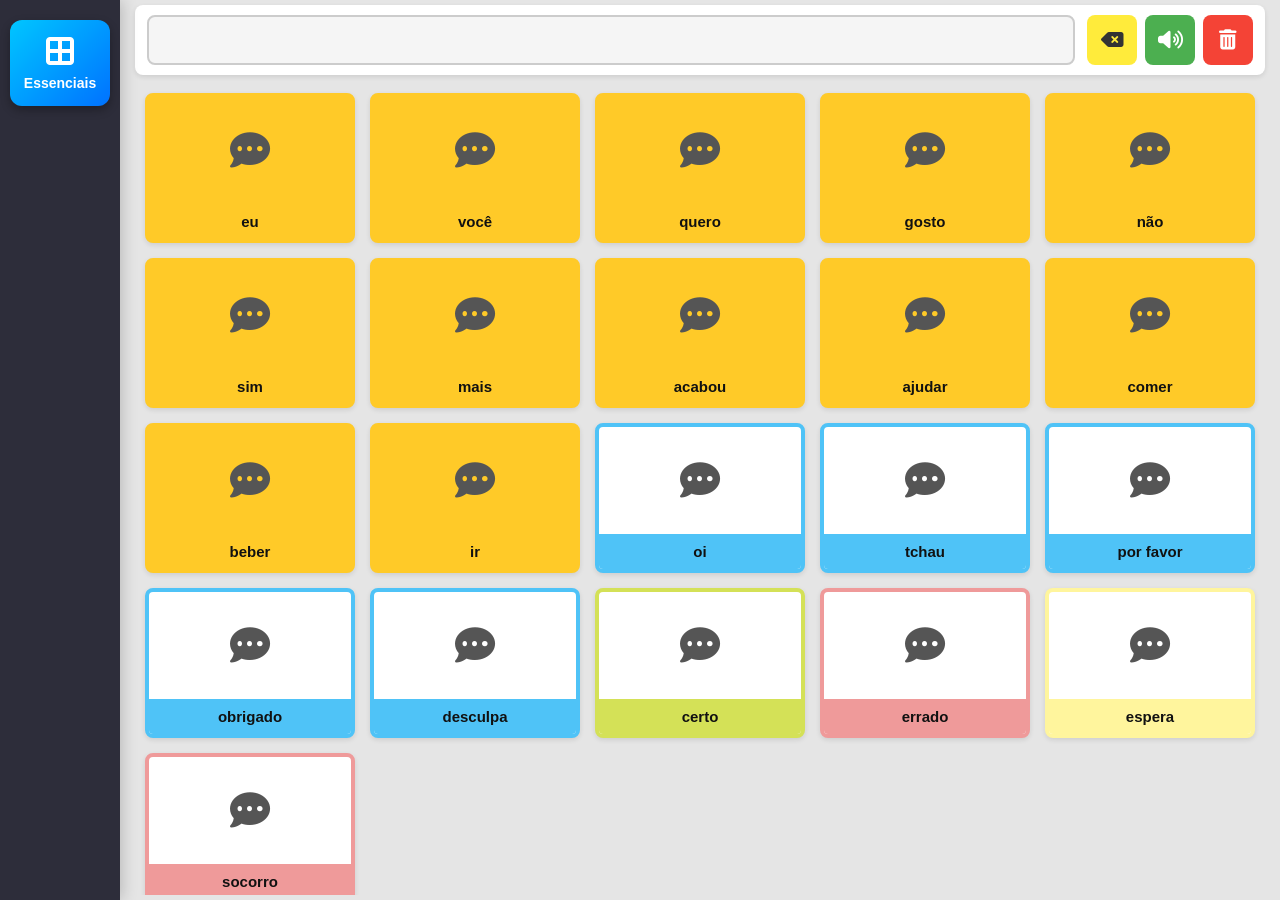
==== app.html @ e08c1b45 "Merge branch 'fix/medico-so-ve-publicado' into staging-sync" ====
<!DOCTYPE html>
<html lang="pt-BR">

<head>
    <meta charset="UTF-8">
    <meta name="viewport" content="width=device-width, initial-scale=1.0, maximum-scale=1.0, user-scalable=no, viewport-fit=cover">
    <title>Comunica Fácil</title>
    <link rel="manifest" href="manifest.json">
    <link rel="icon" href="img/icones/icone2.png">
    <link rel="apple-touch-icon" href="img/icones/icone2.png">
    <meta name="theme-color" content="#e0e0e0">
    <link rel="stylesheet" href="vendor/fonts/outfit.css">
    <link rel="stylesheet" href="vendor/fontawesome/css/all.min.css">
    <link rel="stylesheet" href="style.css">
</head>

<body>
    <div class="app-layout">
        <!-- Barra Lateral (Sidebar) -->
        <nav class="sidebar modules-pending" aria-label="Navegação principal">
            <button class="nav-btn active" data-view="view-core" aria-pressed="true">
                <i class="fas fa-border-all" aria-hidden="true"></i>
                <span>Essenciais</span>
            </button>

            <button class="nav-btn" id="btn-nav-carometro" data-view="view-carometro" aria-pressed="false" style="display:none;">
                <svg xmlns="http://www.w3.org/2000/svg" viewBox="0 0 32 32" width="44" height="44" role="img" aria-label="Ícone de Carômetro" fill="currentColor">
                  <path fill-rule="evenodd" clip-rule="evenodd" d="M8.4 8.2H10V7.1C10 6.5 10.5 6 11.1 6H13C13.6 6 14.1 6.5 14.1 7.1V8.2H15.3L16.1 5.2C16.3 4.5 16.9 4 17.6 4H22C22.7 4 23.3 4.5 23.5 5.2L24.3 8.2H26.1C28.25 8.2 30 9.95 30 12.1V24.1C30 26.25 28.25 28 26.1 28H24.8C24.25 28 23.8 27.55 23.8 27C23.8 26.45 24.25 26 24.8 26H26.1C27.15 26 28 25.15 28 24.1V12.1C28 11.05 27.15 10.2 26.1 10.2H23.55C23.1 10.2 22.7 9.9 22.58 9.47L21.72 6H17.88L17.02 9.47C16.9 9.9 16.5 10.2 16.05 10.2H13.1C12.55 10.2 12.1 9.75 12.1 9.2V8H12V9.2C12 9.75 11.55 10.2 11 10.2H8.4C7.07 10.2 6 11.27 6 12.6V23.6C6 24.93 7.07 26 8.4 26H9.7C10.25 26 10.7 26.45 10.7 27C10.7 27.55 10.25 28 9.7 28H8.4C5.97 28 4 26.03 4 23.6V12.6C4 10.17 5.97 8.2 8.4 8.2Z"/>
                  <circle cx="10.3" cy="12.5" r="0.9"/>
                  <path fill-rule="evenodd" clip-rule="evenodd" d="M18 11.3C14.85 11.3 12.3 13.85 12.3 17C12.3 20.15 14.85 22.7 18 22.7C21.15 22.7 23.7 20.15 23.7 17C23.7 13.85 21.15 11.3 18 11.3ZM18 13.3C20.04 13.3 21.7 14.96 21.7 17C21.7 19.04 20.04 20.7 18 20.7C15.96 20.7 14.3 19.04 14.3 17C14.3 14.96 15.96 13.3 18 13.3Z"/>
                  <path fill-rule="evenodd" clip-rule="evenodd" d="M14 21.9C14.55 21.9 15 22.35 15 22.9C15 23.45 14.55 23.9 14 23.9C12.35 23.9 11 25.25 11 26.9V27.5H25V26.9C25 25.25 23.65 23.9 22 23.9C21.45 23.9 21 23.45 21 22.9C21 22.35 21.45 21.9 22 21.9C24.75 21.9 27 24.15 27 26.9V28.5C27 29.05 26.55 29.5 26 29.5H10C9.45 29.5 9 29.05 9 28.5V26.9C9 24.15 11.25 21.9 14 21.9Z"/>
                </svg>
                <span>Carômetro</span>
            </button>

            <button class="nav-btn nav-btn-gated" data-view="view-topics" aria-pressed="false">
                <i class="fas fa-folder-open" aria-hidden="true"></i>
                <span>Tópicos</span>
            </button>
            <button class="nav-btn nav-btn-gated" data-view="view-virtues" aria-pressed="false">
                <i class="fas fa-star" aria-hidden="true"></i>
                <span>Fomes e Forças</span>
            </button>
            <button class="nav-btn nav-btn-gated" data-view="view-keyboard" aria-pressed="false">
                <i class="fas fa-keyboard" aria-hidden="true"></i>
                <span>Teclado</span>
            </button>
            <button class="nav-btn nav-btn-gated" data-view="view-media" aria-pressed="false">
                <i class="fas fa-play-circle" aria-hidden="true"></i>
                <span>Mídias</span>
            </button>
            <button class="nav-btn nav-btn-gated" data-view="view-audio" aria-pressed="false">
                <i class="fas fa-headphones" aria-hidden="true"></i>
                <span>Áudios</span>
            </button>
            <button class="nav-btn nav-btn-gated" id="books-tab" data-view="view-books" aria-pressed="false">
                <i class="fas fa-book" aria-hidden="true"></i>
                <span>Livros</span>
            </button>
            <button class="nav-btn nav-btn-gated" data-view="view-exercises" aria-pressed="false">
                <i class="fas fa-dumbbell" aria-hidden="true"></i>
                <span>Exercícios</span>
            </button>
            <button class="nav-btn nav-btn-gated" data-view="view-games" aria-pressed="false">
                <i class="fas fa-gamepad" aria-hidden="true"></i>
                <span>Jogos</span>
            </button>
            <button class="nav-btn nav-btn-gated" data-view="view-numeric-keyboard" aria-pressed="false">
                <i class="fas fa-sort-numeric-up" aria-hidden="true"></i>
                <span>Teclado Numérico</span>
            </button>
            <button class="nav-btn nav-btn-gated" data-view="view-ia" aria-pressed="false">
                <i class="fas fa-robot" aria-hidden="true"></i>
                <span>IA</span>
            </button>

            <button class="nav-btn" data-view="view-admin" id="btn-nav-admin" aria-pressed="false" style="display:none;">
                <i class="fas fa-user-shield" aria-hidden="true"></i>
                <span>Admin</span>
            </button>

            <button class="nav-btn" data-view="view-doctor-patients" id="btn-nav-doctor-patients" aria-pressed="false" style="display:none;">
                <i class="fas fa-user-nurse" aria-hidden="true"></i>
                <span>Meus Pacientes</span>
            </button>

            <div class="sidebar-spacer"></div>

            <button class="nav-btn btn-login" id="btn-login-logout">
                <i class="fas fa-lock" aria-hidden="true"></i>
                <span id="text-login-logout">Admin</span>
            </button>
        </nav>

        <div class="main-content">
            <!-- "Olá, nome" + foto (só na tela Essenciais, com a pessoa logada) -->
            <div class="user-bar" id="user-bar" hidden>
                <p class="user-greeting">Olá, <strong id="user-greeting-name"></strong></p>
                <div class="user-avatar-wrap">
                    <button type="button" class="user-avatar-btn" id="btn-user-avatar" aria-haspopup="menu" aria-expanded="false" aria-label="Sua foto e opções">
                        <img id="user-avatar-img" alt="" hidden>
                        <i class="fas fa-user" id="user-avatar-placeholder" aria-hidden="true"></i>
                    </button>
                    <div class="user-menu" id="user-menu" role="menu" hidden>
                        <button type="button" role="menuitem" id="btn-user-profile"><i class="fas fa-id-card" aria-hidden="true"></i> Meu perfil</button>
                        <button type="button" role="menuitem" id="btn-user-logout"><i class="fas fa-right-from-bracket" aria-hidden="true"></i> Sair</button>
                    </div>
                </div>
            </div>

            <!-- Barra de Mensagem (Fixa no topo) -->
            <header class="message-bar">
                <div class="message-display" id="message-display" role="region" aria-live="polite" aria-label="Frase montada"></div>
                <div class="message-actions">
                    <button id="btn-backspace" class="action-btn backspace-btn" title="Apagar última palavra" aria-label="Apagar última palavra">
                        <i class="fas fa-delete-left" aria-hidden="true"></i>
                    </button>
                    <button id="btn-speak" class="action-btn speak-btn" title="Falar frase completa" aria-label="Falar frase completa">
                        <i class="fas fa-volume-up" aria-hidden="true"></i>
                    </button>
                    <button id="btn-clear" class="action-btn clear-btn" title="Apagar tudo" aria-label="Apagar tudo">
                        <i class="fas fa-trash-alt" aria-hidden="true"></i>
                    </button>
                </div>
            </header>

            <!-- Container de Telas (Views) -->
            <div class="views-container">
                <!-- Tela: Palavras Essenciais -->
                <main class="view-section active" id="view-core">
                    <div class="section-edit-bar">
                        <button class="edit-mode-btn" id="btn-edit-core"><i class="fas fa-pen" aria-hidden="true"></i> Editar</button>
                    </div>
                    <div class="grid-wrapper">
                        <div class="grid-container" id="grid-core"></div>
                    </div>
                </main>


                <!-- Tela: Tópicos (Fringe) -->
                <main class="view-section" id="view-topics">
                    <div class="section-edit-bar">
                        <button class="virtue-back-btn" id="btn-topic-back" style="display:none;">
                            <i class="fas fa-arrow-left" aria-hidden="true"></i> Voltar
                        </button>
                        <button class="edit-mode-btn" id="btn-edit-topics"><i class="fas fa-pen" aria-hidden="true"></i> Editar</button>
                    </div>
                    <div id="topics-filter-bar" class="exercise-filter-bar" style="display:none;">
                        <div class="exercise-filter-search-wrap">
                            <i class="fas fa-search" aria-hidden="true"></i>
                            <input type="text" id="topics-filter-search" placeholder="Buscar por nome...">
                        </div>
                    </div>
                    <div class="grid-wrapper">
                        <div class="grid-container" id="grid-topics-folders"></div>
                        <div class="grid-container" id="grid-topic-words" style="display:none;"></div>
                    </div>
                </main>

                <!-- Tela: Fomes e Forças -->
                <main class="view-section" id="view-virtues">
                    <div class="section-edit-bar">
                        <button class="virtue-back-btn" id="btn-virtue-back" style="display:none;">
                            <i class="fas fa-arrow-left" aria-hidden="true"></i> Voltar
                        </button>
                        <button class="edit-mode-btn" id="btn-edit-virtues"><i class="fas fa-pen" aria-hidden="true"></i> Editar</button>
                    </div>
                    <div id="virtues-filter-bar" class="exercise-filter-bar" style="display:none;">
                        <div class="exercise-filter-search-wrap">
                            <i class="fas fa-search" aria-hidden="true"></i>
                            <input type="text" id="virtues-filter-search" placeholder="Buscar por nome...">
                        </div>
                    </div>
                    <div class="grid-wrapper">
                        <div class="grid-container" id="grid-virtues-folders"></div>
                        <div class="grid-container" id="grid-virtue-words" style="display:none;"></div>
                    </div>
                </main>

                <!-- Tela: Teclado -->
                <main class="view-section" id="view-keyboard">
                    <div class="native-keyboard-container">
                        <textarea id="native-keyboard-input" placeholder="Toque aqui para digitar com o teclado do seu aparelho..." rows="4"></textarea>
                    </div>
                </main>

                <!-- Tela: Mídias Simples -->
                <main class="view-section" id="view-media">
                    <div class="media-header" id="media-upload-header">
                        <button class="add-media-btn" id="btn-open-upload">
                            <i class="fas fa-plus-circle" aria-hidden="true"></i> Adicionar Mídia
                        </button>
                        <p class="media-hint">Adicione seus próprios vídeos ou áudios aqui.</p>
                    </div>
                    <div id="media-filter-bar" class="exercise-filter-bar" style="display:none;">
                        <div class="exercise-filter-search-wrap">
                            <i class="fas fa-search" aria-hidden="true"></i>
                            <input type="text" id="media-filter-search" placeholder="Buscar por nome...">
                        </div>
                    </div>
                    <div id="patient-context-banner-media" style="display:none; background:#fff3cd; color:#664d03; padding:10px 16px; border-radius:8px; margin-bottom:10px; align-items:center; justify-content:space-between; gap:10px;">
                        <span id="patient-context-banner-media-text"></span>
                        <button type="button" id="btn-clear-patient-context-media" class="btn-secondary" style="padding:4px 10px;">Sair do modo paciente</button>
                    </div>
                    <div class="grid-container" id="grid-media"></div>
                </main>

                <!-- Tela: Áudios -->
                <main class="view-section" id="view-audio">
                    <div class="media-header" id="audio-upload-header">
                        <button class="add-media-btn" id="btn-open-audio-upload">
                            <i class="fas fa-plus-circle" aria-hidden="true"></i> Adicionar Áudio
                        </button>
                        <p class="media-hint">Monte um banco de clipes curtos para praticar com o paciente.</p>
                    </div>
                    <div id="audio-filter-bar" class="exercise-filter-bar" style="display:none;">
                        <div class="exercise-filter-search-wrap">
                            <i class="fas fa-search" aria-hidden="true"></i>
                            <input type="text" id="audio-filter-search" placeholder="Buscar por nome...">
                        </div>
                    </div>
                    <div id="patient-context-banner-audio" style="display:none; background:#fff3cd; color:#664d03; padding:10px 16px; border-radius:8px; margin-bottom:10px; align-items:center; justify-content:space-between; gap:10px;">
                        <span id="patient-context-banner-audio-text"></span>
                        <button type="button" id="btn-clear-patient-context-audio" class="btn-secondary" style="padding:4px 10px;">Sair do modo paciente</button>
                    </div>
                    <div class="audio-module-layout">
                        <div class="grid-container audio-clips-grid" id="grid-audio-clips"></div>
                        <div class="audio-player-panel" id="audio-player-panel">
                            <div class="audio-player-topbar">
                                <button type="button" id="btn-audio-compare-toggle" class="audio-compare-toggle-btn" aria-pressed="false">
                                    <i class="fas fa-columns" aria-hidden="true"></i> Comparar dois áudios
                                </button>
                            </div>
                            <div class="audio-compare-panel" id="audio-compare-panel" style="display:none;">
                                <div class="audio-compare-slot">
                                    <div class="audio-compare-slot-header">
                                        <span class="audio-compare-slot-label">Referência</span>
                                        <span class="audio-compare-slot-title" id="audio-compare-title-a">Toque num card pra escolher</span>
                                        <button type="button" class="audio-compare-clear-btn" id="btn-audio-compare-clear-a" aria-label="Remover áudio da referência" style="display:none;">
                                            <i class="fas fa-times" aria-hidden="true"></i>
                                        </button>
                                    </div>
                                    <canvas class="audio-compare-canvas" id="audio-compare-canvas-a"></canvas>
                                    <button type="button" class="audio-control-btn audio-control-btn-play audio-compare-play-btn" id="btn-audio-compare-play-a" aria-label="Tocar referência">
                                        <i class="fas fa-play" aria-hidden="true"></i>
                                    </button>
                                </div>
                                <div class="audio-compare-slot">
                                    <div class="audio-compare-slot-header">
                                        <span class="audio-compare-slot-label">Comparar com</span>
                                        <span class="audio-compare-slot-title" id="audio-compare-title-b">Clique em outro card</span>
                                        <button type="button" class="audio-compare-clear-btn" id="btn-audio-compare-clear-b" aria-label="Remover áudio da comparação" style="display:none;">
                                            <i class="fas fa-times" aria-hidden="true"></i>
                                        </button>
                                    </div>
                                    <canvas class="audio-compare-canvas" id="audio-compare-canvas-b"></canvas>
                                    <button type="button" class="audio-control-btn audio-control-btn-play audio-compare-play-btn" id="btn-audio-compare-play-b" aria-label="Tocar comparação">
                                        <i class="fas fa-play" aria-hidden="true"></i>
                                    </button>
                                </div>
                            </div>
                            <div class="audio-normal-view" id="audio-normal-view">
                                <canvas id="audio-waveform-canvas"></canvas>
                                <div class="audio-progress-row">
                                    <span class="audio-time" id="audio-time-current">0:00</span>
                                    <div class="audio-progress-track" id="audio-progress-track">
                                        <div class="audio-progress-fill" id="audio-progress-fill"></div>
                                        <div class="audio-progress-thumb" id="audio-progress-thumb"></div>
                                    </div>
                                    <span class="audio-time" id="audio-time-duration">0:00</span>
                                </div>
                                <div class="audio-record-row">
                                    <button type="button" id="btn-audio-record" class="audio-record-btn" aria-label="Gravar minha voz">
                                        <i class="fas fa-microphone" aria-hidden="true"></i>
                                        <span id="audio-record-btn-label">Gravar minha voz</span>
                                    </button>
                                    <span class="audio-record-timer" id="audio-record-timer"></span>
                                </div>
                                <div class="audio-controls-bar">
                                    <button type="button" id="btn-audio-shuffle" class="audio-control-btn" aria-label="Aleatório" aria-pressed="false">
                                        <i class="fas fa-random" aria-hidden="true"></i>
                                    </button>
                                    <button type="button" id="btn-audio-prev" class="audio-control-btn" aria-label="Anterior">
                                        <i class="fas fa-step-backward" aria-hidden="true"></i>
                                    </button>
                                    <button type="button" id="btn-audio-play" class="audio-control-btn audio-control-btn-play" aria-label="Reproduzir">
                                        <i class="fas fa-play" aria-hidden="true"></i>
                                    </button>
                                    <button type="button" id="btn-audio-next" class="audio-control-btn" aria-label="Próximo">
                                        <i class="fas fa-step-forward" aria-hidden="true"></i>
                                    </button>
                                    <button type="button" id="btn-audio-repeat" class="audio-control-btn" aria-label="Repetir" aria-pressed="false">
                                        <i class="fas fa-redo" aria-hidden="true"></i>
                                    </button>
                                    <button type="button" id="btn-audio-speed" class="audio-control-btn audio-speed-btn" aria-label="Velocidade de reprodução">1x</button>
                                </div>
                            </div>
                        </div>
                    </div>
                </main>

                <!-- Tela: Livros -->
                <main class="view-section" id="view-books">
                    <div id="patient-context-banner-books" style="display:none; background:#fff3cd; color:#664d03; padding:10px 16px; border-radius:8px; margin-bottom:10px; align-items:center; justify-content:space-between; gap:10px;">
                        <span id="patient-context-banner-books-text"></span>
                        <button type="button" id="btn-clear-patient-context-books" class="btn-secondary" style="padding:4px 10px;">Sair do modo paciente</button>
                    </div>
                    <iframe id="books-frame" data-src="book-reader.html?embedded=1" title="Livros"
                        allow="fullscreen" allowfullscreen
                        style="width:100%; height:100%; flex:1; border:none; display:block;"></iframe>
                </main>

                <!-- Tela: Exercícios (Flashcards) -->
                <main class="view-section" id="view-exercises">
                    <div class="section-edit-bar">
                        <button class="virtue-back-btn" id="btn-exercises-back" style="display:none;">
                            <i class="fas fa-arrow-left" aria-hidden="true"></i> Voltar
                        </button>
                    </div>
                    <div class="media-header" id="exercises-header">
                        <button class="add-media-btn" id="btn-open-exercise-upload"
                            style="background: linear-gradient(135deg, #a18cd1 0%, #fbc2eb 100%);">
                            <i class="fas fa-plus-circle" aria-hidden="true"></i> Novo Exercício
                        </button>
                        <p class="media-hint">Cards com sequências de slides (palavra + imagem, vídeo opcional).</p>
                    </div>
                    <div id="exercise-filter-bar" class="exercise-filter-bar" style="display:none;">
                        <div class="exercise-filter-search-wrap">
                            <i class="fas fa-search" aria-hidden="true"></i>
                            <input type="text" id="exercise-filter-search" placeholder="Buscar por nome...">
                        </div>
                        <select id="exercise-filter-status" style="display:none;">
                            <option value="all">Status: Todos</option>
                            <option value="released">Liberado</option>
                            <option value="not-released">Não liberado</option>
                        </select>
                    </div>
                    <div id="patient-context-banner-exercises" style="display:none; background:#fff3cd; color:#664d03; padding:10px 16px; border-radius:8px; margin-bottom:10px; align-items:center; justify-content:space-between; gap:10px;">
                        <span id="patient-context-banner-exercises-text"></span>
                        <button type="button" id="btn-clear-patient-context-exercises" class="btn-secondary" style="padding:4px 10px;">Sair do modo paciente</button>
                    </div>
                    <div class="grid-container" id="grid-exercises"></div>

                    <div id="game-naming-container" style="display:none; height:100%; flex-direction:column; gap:15px;">
                        <div class="memory-header">
                            <button class="add-media-btn" id="btn-naming-new-game" style="background: linear-gradient(135deg, #43e97b, #38f9d7); color: #1a1a2e;">
                                <i class="fas fa-rotate" aria-hidden="true"></i> Novo Jogo
                            </button>
                            <div class="memory-status-bar">
                                <span id="naming-score">0/0 correto</span>
                            </div>
                            <span id="naming-edit-wrapper" style="display:none;">
                                <button class="edit-mode-btn" id="btn-edit-naming"><i class="fas fa-pen" aria-hidden="true"></i> Editar</button>
                            </span>
                        </div>
                        <p id="naming-status-live" class="sr-only" role="status" aria-live="polite"></p>

                        <div class="naming-play-area" id="naming-play-area" style="display:none;">
                            <p class="naming-instruction">Toque na imagem que representa a palavra:</p>
                            <div class="naming-word-row">
                                <div class="naming-word-display" id="naming-word-display"></div>
                                <button type="button" class="presentation-audio-btn" id="btn-speak-naming" aria-label="Ouvir a palavra"><i
                                        class="fas fa-volume-up" aria-hidden="true"></i></button>
                            </div>
                            <div class="naming-choices" id="naming-choices"></div>
                            <div class="naming-controls">
                                <button type="button" class="btn-secondary" id="btn-naming-help"><i class="fas fa-lightbulb" aria-hidden="true"></i> Ajuda</button>
                                <button type="button" class="btn-secondary" id="btn-naming-skip"><i class="fas fa-forward" aria-hidden="true"></i> Passa</button>
                                <button type="button" class="btn-secondary" id="btn-naming-stop"><i class="fas fa-right-from-bracket" aria-hidden="true"></i> Sair</button>
                            </div>
                        </div>

                        <div class="memory-grid" id="grid-naming" style="display:none;"></div>
                    </div>

                    <div id="game-afasia-container" style="display:none; height:100%; flex-direction:column; gap:15px;">
                        <div class="memory-header">
                            <button class="add-media-btn" id="btn-afasia-new-game" style="background: linear-gradient(135deg, #43e97b, #38f9d7); color: #1a1a2e;">
                                <i class="fas fa-rotate" aria-hidden="true"></i> Novo Jogo
                            </button>
                            <div class="memory-status-bar">
                                <span id="afasia-score">0/0 correto</span>
                            </div>
                            <span id="afasia-edit-wrapper" style="display:none;">
                                <button class="edit-mode-btn" id="btn-edit-afasia"><i class="fas fa-pen" aria-hidden="true"></i> Editar</button>
                            </span>
                        </div>
                        <p id="afasia-status-live" class="sr-only" role="status" aria-live="polite"></p>

                        <div class="afasia-play-area" id="afasia-play-area" style="display:none;">
                            <div class="afasia-image-frame" id="afasia-image-frame">
                                <img id="afasia-image" alt="Imagem da atividade" />
                            </div>
                            <p class="afasia-question" id="afasia-question"></p>
                            <div class="afasia-choices" id="afasia-choices"></div>
                            <div class="naming-controls">
                                <button type="button" class="btn-secondary" id="btn-afasia-help"><i class="fas fa-lightbulb" aria-hidden="true"></i> Ajuda</button>
                                <button type="button" class="btn-secondary" id="btn-afasia-skip"><i class="fas fa-forward" aria-hidden="true"></i> Passa</button>
                                <button type="button" class="btn-secondary" id="btn-afasia-stop"><i class="fas fa-right-from-bracket" aria-hidden="true"></i> Sair</button>
                            </div>
                        </div>

                        <div class="memory-grid" id="grid-afasia" style="display:none;"></div>
                    </div>

                        <div id="game-complete-sentence-container" class="complete-sentence-game" style="display:none;">
                            <div class="memory-header complete-sentence-game-header">
                                <div class="complete-sentence-game-title">
                                    <span class="complete-sentence-game-icon"><i class="fas fa-puzzle-piece" aria-hidden="true"></i></span>
                                    <div>
                                        <strong>Complete a Frase</strong>
                                        <small>Arraste, complete e ouça frases do cotidiano</small>
                                    </div>
                                </div>
                                <div style="display: flex; gap: 8px; align-items: center; margin-left: auto;">
                                    <button type="button" class="notify-header-btn" id="btn-notify-complete-sentence" style="display:none;" title="Avisar usuários por e-mail">
                                        <i class="fas fa-envelope" aria-hidden="true"></i> Avisar usuários
                                    </button>
                                    <button type="button" class="edit-mode-btn" id="btn-manage-complete-sentence" style="display:none;">
                                        <i class="fas fa-sliders" aria-hidden="true"></i> Gerenciar frases
                                    </button>
                                </div>
                            </div>
                            <iframe id="complete-sentence-frame" data-src="complete-frase.html?embedded=1"
                                title="Atividade Complete a Frase" loading="lazy"></iframe>
                        </div>

                        <div id="game-monte-frase-container" class="complete-sentence-game" style="display:none;">
                            <div class="memory-header complete-sentence-game-header">
                                <div class="complete-sentence-game-title">
                                    <span class="complete-sentence-game-icon"><i class="fas fa-chalkboard" aria-hidden="true"></i></span>
                                    <div>
                                        <strong id="monte-frase-deck-title">Monte a Frase</strong>
                                        <small>Ordene as palavras e depois fale a frase</small>
                                    </div>
                                </div>
                                <div style="display: flex; gap: 8px; align-items: center; margin-left: auto;">
                                    <button type="button" class="edit-mode-btn" id="btn-edit-monte-frase-deck" style="display:none;">
                                        <i class="fas fa-palette" aria-hidden="true"></i> Nome e cor
                                    </button>
                                    <button type="button" class="edit-mode-btn" id="btn-manage-monte-frase" style="display:none;">
                                        <i class="fas fa-sliders" aria-hidden="true"></i> Gerenciar frases
                                    </button>
                                </div>
                            </div>
                            <iframe id="monte-frase-frame" data-src="monte-frase.html?embedded=1"
                                title="Atividade Monte a Frase" loading="lazy" allow="microphone"></iframe>
                        </div>

                        <!-- Espelho: lê a frase se vendo na câmera, grava e assiste. O vídeo fica só no navegador. -->
                        <div id="game-mirror-container" class="mirror-game" style="display:none;">
                            <div class="memory-header mirror-header">
                                <strong class="mirror-deck-title" id="mirror-deck-title">Espelho</strong>
                                <span class="mirror-progress" id="mirror-progress">0 / 0</span>
                            </div>
                            <div class="mirror-layout">
                                <button type="button" class="mirror-nav-arrow" id="btn-mirror-prev" aria-label="Frase anterior"><i class="fas fa-chevron-left" aria-hidden="true"></i></button>
                                <div class="mirror-left">
                                    <div class="mirror-phrase-row">
                                        <h2 class="mirror-phrase" id="mirror-phrase"></h2>
                                        <button type="button" class="presentation-audio-btn" id="btn-mirror-listen" aria-label="Ouvir a frase"><i class="fas fa-volume-up" aria-hidden="true"></i></button>
                                    </div>
                                    <div class="mirror-controls">
                                        <button type="button" class="mirror-btn mirror-btn-record" id="btn-mirror-record"><i class="fas fa-circle" aria-hidden="true"></i> <span>Gravar</span></button>
                                        <button type="button" class="mirror-btn mirror-btn-soft" id="btn-mirror-replay" disabled><i class="fas fa-headphones" aria-hidden="true"></i> Ouvir sua gravação</button>
                                    </div>
                                    <div class="mirror-replay" id="mirror-replay"></div>
                                    <div class="mirror-takes" id="mirror-takes" style="display:none;"></div>
                                </div>
                                <div class="mirror-right">
                                    <div class="mirror-camera" id="mirror-camera">
                                        <video id="mirror-live" autoplay muted playsinline></video>
                                        <div class="mirror-rec-badge"><span class="mirror-rec-dot"></span><span id="mirror-timer">0:00</span></div>
                                        <div class="mirror-mic-meter" id="mirror-mic-meter" style="display:none;" title="Volume do microfone">
                                            <i class="fas fa-microphone" aria-hidden="true"></i>
                                            <span class="mirror-mic-bar"><span class="mirror-mic-level" id="mirror-mic-level"></span></span>
                                        </div>
                                        <div class="mirror-mic-warning" id="mirror-mic-warning" style="display:none;"></div>
                                        <div class="mirror-countdown" id="mirror-countdown"></div>
                                        <div class="mirror-camera-msg" id="mirror-camera-msg"><i class="fas fa-video" aria-hidden="true"></i><span>Abrindo a câmera…</span></div>
                                    </div>
                                </div>
                                <button type="button" class="mirror-nav-arrow" id="btn-mirror-next" aria-label="Próxima frase"><i class="fas fa-chevron-right" aria-hidden="true"></i></button>
                            </div>
                        </div>

                        <!-- Ditado: vê e ouve a frase e escreve. Cada resposta vai pra activity_results (aba Evolução). -->
                        <div id="game-dictation-container" class="dictation-game" style="display:none;">
                            <div class="memory-header dictation-header">
                                <strong class="dictation-deck-title" id="dictation-deck-title">Ditado</strong>
                                <span class="mirror-progress" id="dictation-progress">0 / 0</span>
                            </div>
                            <div class="dictation-body" id="dictation-play">
                                <div class="dictation-phrase-row">
                                    <h2 class="dictation-phrase" id="dictation-phrase"></h2>
                                    <button type="button" class="presentation-audio-btn" id="btn-dictation-listen" aria-label="Ouvir a frase"><i class="fas fa-volume-up" aria-hidden="true"></i></button>
                                </div>
                                <p class="dictation-hint" id="dictation-hint"></p>
                                <label class="sr-only" for="dictation-answer">Escreva a frase</label>
                                <textarea id="dictation-answer" class="dictation-answer" rows="2" placeholder="Escreva a frase aqui" autocomplete="off" autocapitalize="sentences" spellcheck="false"></textarea>
                                <div class="dictation-feedback" id="dictation-feedback" style="display:none;"></div>
                                <div class="mirror-controls">
                                    <button type="button" class="mirror-btn dictation-btn-check" id="btn-dictation-check" disabled><i class="fas fa-check" aria-hidden="true"></i> Conferir</button>
                                    <button type="button" class="mirror-btn dictation-btn-check" id="btn-dictation-next" style="display:none;"><span>Próxima frase</span> <i class="fas fa-arrow-right" aria-hidden="true"></i></button>
                                </div>
                            </div>
                            <div class="dictation-body dictation-summary" id="dictation-summary" style="display:none;">
                                <i class="fas fa-flag-checkered dictation-summary-icon" aria-hidden="true"></i>
                                <h2 id="dictation-summary-title">Terminou!</h2>
                                <p id="dictation-summary-text"></p>
                                <div class="mirror-controls">
                                    <button type="button" class="mirror-btn dictation-btn-check" id="btn-dictation-restart"><i class="fas fa-rotate-right" aria-hidden="true"></i> Fazer de novo</button>
                                </div>
                            </div>
                        </div>

                </main>

                <!-- Tela: Jogos -->
                <main class="view-section" id="view-games">
                    <div class="section-edit-bar" id="games-edit-bar">
                        <button class="virtue-back-btn" id="btn-games-back" style="display:none;">
                            <i class="fas fa-arrow-left" aria-hidden="true"></i> Voltar
                        </button>
                    </div>
                    <div id="games-filter-bar" class="exercise-filter-bar" style="display:none;">
                        <div class="exercise-filter-search-wrap">
                            <i class="fas fa-search" aria-hidden="true"></i>
                            <input type="text" id="games-filter-search" placeholder="Buscar por nome...">
                        </div>
                    </div>
                    <div class="grid-wrapper">
                        <div class="grid-container" id="grid-games-list"></div>

                        <div id="game-memory-container" style="display:none; height:100%; flex-direction:column; gap:15px;">
                            <div class="memory-header">
                                <button class="add-media-btn" id="btn-memory-new-game" style="background: linear-gradient(135deg, #43e97b, #38f9d7); color: #1a1a2e;">
                                    <i class="fas fa-rotate" aria-hidden="true"></i> Novo Jogo
                                </button>
                                <div class="memory-status-bar">
                                    <span id="memory-pairs-count">Pares: 0/0</span>
                                    <span id="memory-moves-count">Jogadas: 0</span>
                                </div>
                                <span id="memory-edit-wrapper" style="display:none;">
                                    <button class="edit-mode-btn" id="btn-edit-memory"><i class="fas fa-pen" aria-hidden="true"></i> Editar</button>
                                </span>
                            </div>
                            <p id="memory-status-live" class="sr-only" role="status" aria-live="polite"></p>
                            <div class="memory-grid" id="grid-memory"></div>
                        </div>

                        <div id="game-alphabet-memory-container" style="display:none; height:100%; flex-direction:column; gap:15px;">
                            <div class="memory-header">
                                <button class="add-media-btn" id="btn-alphabet-memory-new-game" style="background: linear-gradient(135deg, #43e97b, #38f9d7); color: #1a1a2e;">
                                    <i class="fas fa-rotate" aria-hidden="true"></i> Novo Jogo
                                </button>
                                <div class="memory-status-bar">
                                    <span id="alphabet-memory-pairs-count">Pares: 0/0</span>
                                    <span id="alphabet-memory-moves-count">Jogadas: 0</span>
                                </div>
                                <span id="alphabet-memory-edit-wrapper" style="display:none;">
                                    <button class="edit-mode-btn" id="btn-edit-alphabet-memory"><i class="fas fa-pen" aria-hidden="true"></i> Editar</button>
                                </span>
                            </div>
                            <p id="alphabet-memory-status-live" class="sr-only" role="status" aria-live="polite"></p>
                            <div class="memory-grid" id="grid-alphabet-memory"></div>
                        </div>


                        <!-- JOGO: NOMEAÇÃO POR FALA (protótipo, ID: speech-naming) — banco de
                             palavras/imagens PRÓPRIO, independente do Reconhecimento de Palavras -->
                        <div id="game-speech-naming-container" style="display:none; height:100%; flex-direction:column; gap:15px;">
                            <div class="memory-header">
                                <button class="add-media-btn" id="btn-speech-naming-new-game" style="background: linear-gradient(135deg, #43e97b, #38f9d7); color: #1a1a2e;">
                                    <i class="fas fa-rotate" aria-hidden="true"></i> Novo Jogo
                                </button>
                                <div class="memory-status-bar">
                                    <span id="speech-naming-score">0/0 correto</span>
                                </div>
                                <button class="edit-mode-btn" id="btn-edit-speech-naming" style="display:none;"><i class="fas fa-pen" aria-hidden="true"></i> Editar</button>
                            </div>
                            <p id="speech-naming-status-live" class="sr-only" role="status" aria-live="polite"></p>

                            <div class="naming-play-area" id="speech-naming-play-area" style="display:none;">
                                <p class="naming-instruction">Fale o nome do que você vê na imagem:</p>
                                <div class="afasia-image-frame" style="margin:0 auto;">
                                    <img id="speech-naming-image" alt="">
                                </div>
                                <div id="speech-naming-feedback" style="min-height:28px; font-weight:700; text-align:center; padding:0 16px;"></div>
                                <div class="naming-controls">
                                    <button type="button" class="btn-secondary" id="btn-speech-naming-record" style="background:#f44336; color:#fff;">
                                        <i class="fas fa-microphone" aria-hidden="true"></i> Gravar
                                    </button>
                                    <button type="button" class="btn-secondary" id="btn-speech-naming-help"><i class="fas fa-lightbulb" aria-hidden="true"></i> Ajuda</button>
                                    <button type="button" class="btn-secondary" id="btn-speech-naming-skip"><i class="fas fa-forward" aria-hidden="true"></i> Passa</button>
                                    <button type="button" class="btn-secondary" id="btn-speech-naming-stop"><i class="fas fa-right-from-bracket" aria-hidden="true"></i> Sair</button>
                                </div>
                            </div>

                            <div class="memory-grid" id="grid-speech-naming" style="display:none;"></div>
                        </div>

                        <!-- JOGO: TRILHA DE APRENDIZADO DE FORÇAS (ID: jogo2) -->
                        <div id="game-jogo2-container" class="jogo2-game" style="display:none;">
                            <div class="memory-header jogo2-header">
                                <div class="complete-sentence-game-title">
                                    <span class="complete-sentence-game-icon jogo2-icon" style="color: #ea580c; background: #ffedd5;"><i class="fas fa-route" aria-hidden="true"></i></span>
                                    <div>
                                        <strong>Trilha de Aprendizado de Forças</strong>
                                        <small>Gire a roleta, avance pela trilha e divirta-se com as forças de caráter!</small>
                                    </div>
                                </div>
                                <button type="button" class="add-media-btn" id="btn-jogo2-new-game" style="background: linear-gradient(135deg, #0ea5e9, #38bdf8); color: white;">
                                    <i class="fas fa-rotate" aria-hidden="true"></i> Novo Jogo
                                </button>
                                <button type="button" class="add-media-btn" id="btn-jogo2-manage" style="background: linear-gradient(135deg, #a855f7, #c084fc); color: white; display: none;">
                                    <i class="fas fa-sliders" aria-hidden="true"></i> Gerenciar Cartas
                                </button>
                                
                                <div class="jogo2-player-legend" id="jogo2-player-legend" aria-label="Jogadores"></div>
                                
                                <div class="memory-status-bar">
                                    <span id="jogo2-position-status">Escolha os jogadores</span>
                                </div>
                            </div>
                            
                            <!-- Tela de Configuração dos Jogadores (Setup) -->
                            <section class="jogo2-board-setup" id="jogo2-board-setup" aria-label="Configurar jogadores">
                                <div class="jogo2-setup-card">
                                    <span class="jogo2-setup-kicker">Vamos Começar!</span>
                                    <h2>Quem vai jogar na Trilha?</h2>

                                    <!-- PASSO 1: escolha do adversário -->
                                    <div id="jogo2-opponent-picker" style="margin-bottom:18px;">
                                        <p style="color:#475569; font-weight:700; margin-bottom:12px; font-size:0.95rem;">Escolha seu adversário:</p>
                                        <div style="display:flex; gap:12px; justify-content:center; flex-wrap:wrap;" id="jogo2-opponent-cards">
                                            <!-- Cards gerados via JS -->
                                        </div>
                                    </div>

                                    <label style="display: flex; align-items: center; justify-content: center; gap: 8px; margin: 10px 0 15px; font-weight: 700; color: #475569; cursor: pointer; font-size: 0.95rem; background: #f8fafc; padding: 12px; border-radius: 12px; border: 1.5px dashed #cbd5e1;">
                                        <input type="checkbox" id="jogo2-solo-mode-checkbox" onchange="toggleJogo2SoloMode(this)" style="width: 20px; height: 20px; accent-color: #a855f7; cursor: pointer;" />
                                        <span>Jogar contra um dos Personagens</span>
                                    </label>

                                    <!-- Lista de cadastro de nomes e avatares -->
                                    <div class="jogo2-players-setup-list" id="jogo2-players-setup-list">
                                        <!-- Será preenchido via JS para os jogadores ativos -->
                                    </div>

                                    <button type="button" class="btn-primary jogo2-start-game-btn" id="btn-jogo2-start">
                                        <i class="fas fa-play" aria-hidden="true"></i> Iniciar Trilha
                                    </button>
                                </div>
                            </section>

                            <!-- Layout Principal do Jogo -->
                            <div class="jogo2-board-layout">
                                <section class="jogo2-board-panel" id="jogo2-board-panel" aria-label="Tabuleiro Trilha de Aprendizado de Forças">
                                    <!-- Cenário de Fundo Animado -->
                                    <div class="jogo2-board-scenery" aria-hidden="true">
                                        <div class="jogo2-sun"></div>
                                        <div class="jogo2-cloud cloud-one"></div>
                                        <div class="jogo2-cloud cloud-two"></div>
                                        <div class="jogo2-cloud cloud-three"></div>
                                        
                                        <!-- Elefantes decorativos no cenário de fundo -->
                                        <div class="scenery-insect bee-bg elephant-azul">🐘</div>
                                        <div class="scenery-insect butterfly-bg elephant-vermelho">🐘</div>
                                        <div class="scenery-insect ladybug-bg elephant-verde">🐘</div>
                                        <div class="scenery-insect grasshopper-bg elephant-amarelo">🐘</div>
                                        <div class="scenery-insect spider-bg elephant-rosa">🐘</div>
                                        
                                        <!-- Flores no gramado na base -->
                                        <div class="scenery-flower flower-left-1">🌼</div>
                                        <div class="scenery-flower flower-left-2">🌸</div>
                                        <div class="scenery-flower flower-right-1">🌻</div>
                                        <div class="scenery-flower flower-right-2">🌺</div>
                                    </div>


                                    <!-- Grid de casas do tabuleiro (inclui o banner centralizado) -->
                                    <div class="jogo2-board-path" id="jogo2-board-path">
                                        <!-- O banner será posicionado no centro do grid via CSS -->
                                        <div class="jogo2-board-title-banner" id="jogo2-board-center-banner">
                                            <div class="jogo2-banner-badge">
                                                <i class="fas fa-trophy" aria-hidden="true"></i> Trilha
                                            </div>
                                            <div class="jogo2-banner-title">
                                                <span class="banner-sparkle">🌟</span>
                                                <strong>FORÇAS DE CARÁTER</strong>
                                                <span class="banner-sparkle">🌟</span>
                                            </div>
                                            <p class="jogo2-banner-sub">
                                                Gire a roleta, supere os desafios e alcance o Fim da Trilha! ✨
                                            </p>
                                            <div class="jogo2-banner-decor">
                                                <span>🐘</span><span>⭐</span><span>🦋</span><span>🌻</span>
                                            </div>
                                        </div>

                                        <!-- Balão de Fala do Oponente Centralizado (Por cima do banner central) -->
                                        <div class="jogo2-opponent-bubble" id="jogo2-opponent-bubble" style="display: none;">
                                            <div class="opponent-bubble-avatar-wrapper">
                                                <img id="jogo2-bubble-avatar-img" src="" alt="Avatar">
                                            </div>
                                            <div class="opponent-bubble-content">
                                                <strong id="jogo2-bubble-name">Oponente</strong>
                                                <p id="jogo2-bubble-text">Minha vez!</p>
                                            </div>
                                        </div>

                                        <!-- Overlay de efeitos especiais (Estrelas, abelhas, teias, explosões) -->
                                        <div id="jogo2-effects-overlay" style="position: absolute; top: 0; left: 0; width: 100%; height: 100%; pointer-events: none; z-index: 50; overflow: hidden;"></div>
                                    </div>
                                </section>
                                
                                <aside class="jogo2-card-panel" aria-label="Painel de controle e cartas">

                                    <!-- Área da Roleta Premium (Quadrada Verde com Seta Giratória Branca) -->
                                    <div class="jogo2-wheel-panel" style="display: flex; flex-direction: column; align-items: center; gap: 10px; min-width: 140px;">
                                        <!-- Moldura Verde Alface Quadrada com cantos arredondados -->
                                        <div class="jogo2-wheel-board" style="position: relative; width: 140px; height: 140px; background: #a3e635; border-radius: 20px; display: grid; place-items: center; box-shadow: 0 6px 12px rgba(0,0,0,0.15), inset 0 -3px 0 #84cc16, 0 3px 0 #65a30d; border: 3px solid #84cc16; overflow: visible;">
                                            <!-- Roleta Colorida Estática Interna -->
                                            <div class="jogo2-wheel" id="jogo2-wheel" style="width: 116px; height: 116px; border-radius: 50%; border: 4px solid #1e293b; background: conic-gradient(#38bdf8 0deg 51.4deg, #f87171 51.4deg 102.8deg, #fbbf24 102.8deg 154.3deg, #facc15 154.3deg 205.7deg, #a3e635 205.7deg 257.1deg, #f472b6 257.1deg 308.6deg, #082b1d 308.6deg 360deg); position: relative; box-shadow: inset 0 2px 5px rgba(0,0,0,0.25); overflow: hidden;">
                                                <!-- Números das Fatias -->
                                                <span style="position: absolute; top: 50%; left: 50%; transform: translate(-50%, -50%) rotate(25.7deg) translateY(-36px) rotate(-25.7deg); font-family: 'Outfit'; font-weight: 900; font-size: 1rem; color: white; text-shadow: 0 1.5px 3px rgba(0,0,0,0.7); z-index: 5;">1</span>
                                                <span style="position: absolute; top: 50%; left: 50%; transform: translate(-50%, -50%) rotate(77.1deg) translateY(-36px) rotate(-77.1deg); font-family: 'Outfit'; font-weight: 900; font-size: 1rem; color: white; text-shadow: 0 1.5px 3px rgba(0,0,0,0.7); z-index: 5;">2</span>
                                                <span style="position: absolute; top: 50%; left: 50%; transform: translate(-50%, -50%) rotate(128.6deg) translateY(-36px) rotate(-128.6deg); font-family: 'Outfit'; font-weight: 900; font-size: 1rem; color: white; text-shadow: 0 1.5px 3px rgba(0,0,0,0.7); z-index: 5;">3</span>
                                                <span style="position: absolute; top: 50%; left: 50%; transform: translate(-50%, -50%) rotate(180deg) translateY(-36px) rotate(-180deg); font-family: 'Outfit'; font-weight: 900; font-size: 1rem; color: white; text-shadow: 0 1.5px 3px rgba(0,0,0,0.7); z-index: 5;">4</span>
                                                <span style="position: absolute; top: 50%; left: 50%; transform: translate(-50%, -50%) rotate(231.4deg) translateY(-36px) rotate(-231.4deg); font-family: 'Outfit'; font-weight: 900; font-size: 1rem; color: white; text-shadow: 0 1.5px 3px rgba(0,0,0,0.7); z-index: 5;">5</span>
                                                <span style="position: absolute; top: 50%; left: 50%; transform: translate(-50%, -50%) rotate(282.9deg) translateY(-36px) rotate(-282.9deg); font-family: 'Outfit'; font-weight: 900; font-size: 1rem; color: white; text-shadow: 0 1.5px 3px rgba(0,0,0,0.7); z-index: 5;">6</span>
                                                <span style="position: absolute; top: 50%; left: 50%; transform: translate(-50%, -50%) rotate(334.3deg) translateY(-36px) rotate(-334.3deg); font-family: 'Outfit'; font-weight: 900; font-size: 0.7rem; line-height: 0.9; color: white; text-shadow: 0 1.5px 3px rgba(0,0,0,0.7); z-index: 5; text-align: center;">🚫<br>Passa</span>
                                            </div>
                                            <!-- Wrapper da Seta Giratória Central (Gira no JS) -->
                                            <div class="jogo2-wheel-arrow-wrapper" id="jogo2-wheel-arrow" style="position: absolute; width: 76px; height: 76px; top: 50%; left: 50%; transform: translate(-50%, -50%) rotate(30deg); transform-origin: 50% 50%; z-index: 10; transition: transform 3s cubic-bezier(0.1, 0.8, 0.25, 1); pointer-events: none; display: grid; place-items: center;">
                                                <svg viewBox="0 0 100 100" style="width: 100%; height: 100%; filter: drop-shadow(0 2px 4px rgba(0,0,0,0.25));">
                                                    <path d="M 50 8 L 76 38 L 61 38 L 61 80 C 61 84, 39 84, 39 80 L 39 38 L 24 38 Z" fill="#ffffff" stroke="#1e293b" stroke-width="4.5" stroke-linejoin="round" />
                                                </svg>
                                            </div>
                                            <!-- Pino Central Decorativo -->
                                            <div style="position: absolute; top: 50%; left: 50%; transform: translate(-50%, -50%); width: 18px; height: 18px; background: #e2e8f0; border: 3.5px solid #1e293b; border-radius: 50%; box-shadow: 0 2px 3px rgba(0,0,0,0.2); z-index: 12;"></div>
                                        </div>

                                        <!-- Botão de Giro Transformável em Barra de Força -->
                                        <button type="button" class="btn-primary jogo2-roll-btn-power" id="btn-jogo2-roll">
                                            <div class="jogo2-roll-fill" id="btn-jogo2-roll-fill"></div>
                                            <span class="jogo2-roll-label" id="btn-jogo2-roll-label">
                                                <i class="fas fa-sync-alt" aria-hidden="true"></i> Girar Roleta
                                            </span>
                                        </button>
                                    </div>

                                    <!-- Carta de Desafio Atual -->
                                    <div class="jogo2-card" id="jogo2-current-card">
                                        <span class="jogo2-card-kicker" id="jogo2-card-kicker">Desafio</span>
                                        <div class="jogo2-card-icon" id="jogo2-card-icon-area">🎡</div>
                                        <h3 id="jogo2-card-question">Preparar...</h3>
                                        <p id="jogo2-card-text">Gire a roleta para iniciar a sua jornada pela trilha!</p>
                                        
                                        <!-- Container das Opções de Múltipla Escolha -->
                                        <div class="jogo2-card-options" id="jogo2-card-options" style="display:none;">
                                            <!-- Opções injetadas via JavaScript -->
                                        </div>
                                        
                                        <!-- Feedback de Acerto ou Erro -->
                                        <div class="jogo2-card-feedback" id="jogo2-card-feedback" style="display:none;">
                                            <!-- Feedback injetado via JavaScript -->
                                        </div>
                                    </div>
                                    <button type="button" class="btn-primary jogo2-card-action" id="btn-jogo2-complete" disabled>
                                        <i class="fas fa-arrow-right" aria-hidden="true"></i> Avançar Turno
                                    </button>
                                </aside>
                            </div>
                            <!-- Overlay de Gerenciamento de Cartas (Exclusivo para Admin) -->
                            <div class="manager-overlay" id="jogo2-manager-overlay" aria-hidden="true" style="display: none;">
                                <aside class="manager-panel" role="dialog" aria-modal="true" aria-labelledby="jogo2-manager-title">
                                    <header class="manager-header">
                                        <div>
                                            <p class="manager-kicker"><i class="fas fa-wand-magic-sparkles" aria-hidden="true"></i> Personalizar Trilha</p>
                                            <h2 id="jogo2-manager-title">Gerenciar Cartas</h2>
                                            <p>Cadastre perguntas e respostas para a trilha.</p>
                                        </div>
                                        <button class="manager-close" id="btn-jogo2-manager-close" type="button" aria-label="Fechar cadastro">
                                            <i class="fas fa-xmark" aria-hidden="true"></i>
                                        </button>
                                    </header>

                                    <div class="manager-body" style="padding: 20px; display: flex; flex-direction: column; gap: 20px; overflow-y: auto; height: calc(100% - 90px);">
                                        <section class="manager-form-section" style="border: 1px solid #e2e8f0; border-radius: 16px; padding: 18px; background: white; box-shadow: 0 4px 12px rgba(0,0,0,0.03);">
                                            <form id="jogo2-card-form" novalidate style="display: flex; flex-direction: column; gap: 12px;">
                                                <label class="field-label" style="display: flex; flex-direction: column; gap: 4px;">
                                                    <span style="font-weight: 700; font-size: 0.9rem; color: #475569;">Pergunta</span>
                                                    <input id="jogo2-form-question" type="text" placeholder="Ex: Qual inseto faz mel?" required style="padding: 8px 12px; border: 2px solid #cbd5e1; border-radius: 8px; font-family: 'Outfit'; font-size: 0.95rem;" />
                                                </label>
                                                
                                                <div style="display: grid; grid-template-columns: 1fr 1.2fr 1fr; gap: 10px;">
                                                    <label class="field-label" style="display: flex; flex-direction: column; gap: 4px;">
                                                        <span style="font-weight: 700; font-size: 0.9rem; color: #475569;">Ícone/Emoji</span>
                                                        <input id="jogo2-form-icon" type="text" maxlength="8" value="❓" style="padding: 8px 12px; border: 2px solid #cbd5e1; border-radius: 8px; font-family: 'Outfit'; font-size: 0.95rem; text-align: center;" />
                                                    </label>
                                                    <label class="field-label" style="display: flex; flex-direction: column; gap: 4px;">
                                                        <span style="font-weight: 700; font-size: 0.9rem; color: #475569;">Virtude de Caráter</span>
                                                        <select id="jogo2-form-virtue" style="padding: 8px 12px; border: 2px solid #cbd5e1; border-radius: 8px; font-family: 'Outfit'; font-size: 0.95rem;">
                                                            <option value="sabedoria">Sabedoria 🧠</option>
                                                            <option value="coragem">Coragem 💪</option>
                                                            <option value="humanidade">Humanidade ❤️</option>
                                                            <option value="justica">Justiça ⚖️</option>
                                                            <option value="moderacao">Moderação 🛡️</option>
                                                            <option value="transcendencia">Transcendência ✨</option>
                                                            <option value="desafio">Desafio Geral ❓</option>
                                                        </select>
                                                    </label>
                                                    <label class="field-label" style="display: flex; flex-direction: column; gap: 4px;">
                                                        <span style="font-weight: 700; font-size: 0.9rem; color: #475569;">Casa (1 a 50)</span>
                                                        <input id="jogo2-form-space-number" type="number" min="1" max="50" placeholder="Qualquer" style="padding: 8px 12px; border: 2px solid #cbd5e1; border-radius: 8px; font-family: 'Outfit'; font-size: 0.95rem; text-align: center;" />
                                                    </label>
                                                </div>

                                                <div style="display: flex; flex-direction: column; gap: 8px; margin-top: 5px;">
                                                    <span style="font-weight: 700; font-size: 0.9rem; color: #475569;">Opções de Resposta e indicação da Correta:</span>
                                                    
                                                    <div style="display: flex; align-items: center; gap: 8px;">
                                                        <input type="radio" name="jogo2-correct-ans" value="0" checked style="width: 18px; height: 18px; accent-color: #a855f7;" />
                                                        <input id="jogo2-form-opt0" type="text" placeholder="Opção A (Correta)" required style="flex: 1; padding: 8px 12px; border: 2px solid #cbd5e1; border-radius: 8px; font-family: 'Outfit';" />
                                                    </div>
                                                    
                                                    <div style="display: flex; align-items: center; gap: 8px;">
                                                        <input type="radio" name="jogo2-correct-ans" value="1" style="width: 18px; height: 18px; accent-color: #a855f7;" />
                                                        <input id="jogo2-form-opt1" type="text" placeholder="Opção B" required style="flex: 1; padding: 8px 12px; border: 2px solid #cbd5e1; border-radius: 8px; font-family: 'Outfit';" />
                                                    </div>
                                                    
                                                    <div style="display: flex; align-items: center; gap: 8px;">
                                                        <input type="radio" name="jogo2-correct-ans" value="2" style="width: 18px; height: 18px; accent-color: #a855f7;" />
                                                        <input id="jogo2-form-opt2" type="text" placeholder="Opção C" required style="flex: 1; padding: 8px 12px; border: 2px solid #cbd5e1; border-radius: 8px; font-family: 'Outfit';" />
                                                    </div>
                                                </div>

                                                <div style="display: flex; gap: 8px; margin-top: 8px;">
                                                    <button class="save-question-button" id="jogo2-btn-submit" type="submit" style="flex: 1; background: linear-gradient(135deg, #a855f7, #c084fc); color: white; border: none; border-radius: 12px; padding: 12px; font-weight: 700; font-family: 'Outfit'; cursor: pointer; display: flex; align-items: center; justify-content: center; gap: 8px;">
                                                        <i class="fas fa-floppy-disk" aria-hidden="true"></i> Adicionar à Trilha
                                                    </button>
                                                    <button type="button" id="jogo2-btn-cancel-edit" onclick="cancelJogo2CardEdit()" style="display: none; background: #f1f5f9; color: #64748b; border: 2px solid #cbd5e1; border-radius: 12px; padding: 12px; font-weight: 700; font-family: 'Outfit'; cursor: pointer; align-items: center; justify-content: center; gap: 8px;">
                                                        Cancelar
                                                    </button>
                                                </div>
                                            </form>
                                        </section>

                                        <section class="question-library" style="border: 1px solid #e2e8f0; border-radius: 16px; padding: 18px; background: white; box-shadow: 0 4px 12px rgba(0,0,0,0.03);">
                                            <h3 style="font-size: 1.1rem; color: #334155; margin-bottom: 10px; display: flex; align-items: center; justify-content: space-between; width: 100%;">
                                                <span style="display: flex; align-items: center; gap: 6px;">
                                                    <i class="fas fa-list-check" aria-hidden="true" style="color: #a855f7;"></i>
                                                    Perguntas Customizadas (<span id="jogo2-custom-count">0</span>)
                                                </span>
                                                <button type="button" onclick="resetJogo2CardsToFactory()" style="background: none; border: none; color: #a855f7; font-family: 'Outfit'; font-size: 0.8rem; font-weight: 700; cursor: pointer; display: flex; align-items: center; gap: 4px; padding: 4px 8px; border-radius: 6px; transition: all 0.2s;" onmouseover="this.style.background='#f3e8ff'" onmouseout="this.style.background='none'">
                                                    <i class="fas fa-rotate-left"></i> Restaurar Padrões
                                                </button>
                                            </h3>
                                            <div style="background: #f8fafc; border: 1.5px dashed #cbd5e1; border-radius: 12px; padding: 12px; margin-bottom: 15px; display: flex; flex-direction: column; gap: 8px; font-size: 0.85rem; color: #475569;">
                                                <div style="font-weight: 700; color: #334155; display: flex; align-items: center; gap: 6px;">
                                                    <i class="fas fa-file-excel" style="color: #10b981; font-size: 1rem;"></i>
                                                    Importar em Lote (Excel / CSV)
                                                </div>
                                                <div>Cadastre várias perguntas de uma vez! Salve sua planilha no Excel como <strong>CSV separado por ponto e vírgula (;)</strong>.</div>
                                                <div style="display: flex; gap: 8px; margin-top: 4px;">
                                                    <button type="button" onclick="triggerJogo2CSVUpload()" style="flex: 1; background: #e2e8f0; border: none; border-radius: 8px; padding: 8px 12px; font-weight: 700; color: #475569; cursor: pointer; display: flex; align-items: center; justify-content: center; gap: 6px; font-family: 'Outfit'; font-size: 0.8rem; transition: all 0.2s;" onmouseover="this.style.background='#cbd5e1'" onmouseout="this.style.background='#e2e8f0'">
                                                        <i class="fas fa-file-import"></i> Selecionar Arquivo
                                                    </button>
                                                    <button type="button" onclick="downloadJogo2CSVTemplate()" style="background: none; border: 1.5px solid #cbd5e1; border-radius: 8px; padding: 6px 12px; font-weight: 700; color: #64748b; cursor: pointer; display: flex; align-items: center; justify-content: center; gap: 6px; font-family: 'Outfit'; font-size: 0.8rem; transition: all 0.2s;" onmouseover="this.style.background='#f1f5f9'" onmouseout="this.style.background='none'">
                                                        <i class="fas fa-download"></i> Modelo
                                                    </button>
                                                    <button type="button" onclick="downloadJogo2RegisteredCardsCSV()" style="background: #eef2ff; border: 1.5px solid #c7d2fe; border-radius: 8px; padding: 6px 12px; font-weight: 700; color: #4338ca; cursor: pointer; display: flex; align-items: center; justify-content: center; gap: 6px; font-family: 'Outfit'; font-size: 0.8rem; transition: all 0.2s;" onmouseover="this.style.background='#e0e7ff'" onmouseout="this.style.background='#eef2ff'">
                                                        <i class="fas fa-file-arrow-down"></i> Baixar Cartas
                                                    </button>
                                                </div>
                                                <input id="jogo2-csv-file-input" type="file" accept=".csv" onchange="handleJogo2CSVImport(event)" style="display: none;" />
                                            </div>
                                            <div id="jogo2-custom-questions-list" style="display: flex; flex-direction: column; gap: 8px; max-height: 250px; overflow-y: auto;">
                                                <!-- Lista de perguntas customizadas cadastradas -->
                                            </div>
                                        </section>
                                    </div>
                                </aside>
                            </div>
                        </div>

                    </div>
                </main>

                <!-- Tela: Teclado Numérico -->
                <main class="view-section" id="view-numeric-keyboard">
                    <div class="memory-header">
                        <div class="complete-sentence-game-title">
                            <span class="complete-sentence-game-icon" style="color:#0284c7; background:#e0f2fe;"><i class="fas fa-sort-numeric-up" aria-hidden="true"></i></span>
                            <div>
                                <strong>Teclado Numérico</strong>
                                <small>Digite um número no teclado e ouça como ele soa.</small>
                            </div>
                        </div>
                    </div>

                    <div class="numbers-game-play">
                        <div class="numbers-display numbers-display-empty" id="numbers-display-value">—</div>
                        <div class="numbers-keypad" id="numbers-keypad">
                            <button type="button" class="numbers-key" data-digit="1">1</button>
                            <button type="button" class="numbers-key" data-digit="2">2</button>
                            <button type="button" class="numbers-key" data-digit="3">3</button>
                            <button type="button" class="numbers-key" data-digit="4">4</button>
                            <button type="button" class="numbers-key" data-digit="5">5</button>
                            <button type="button" class="numbers-key" data-digit="6">6</button>
                            <button type="button" class="numbers-key" data-digit="7">7</button>
                            <button type="button" class="numbers-key" data-digit="8">8</button>
                            <button type="button" class="numbers-key" data-digit="9">9</button>
                            <button type="button" class="numbers-key numbers-key-backspace" id="btn-numbers-backspace" aria-label="Apagar último dígito"><i class="fas fa-delete-left" aria-hidden="true"></i></button>
                            <button type="button" class="numbers-key" data-digit="0">0</button>
                            <button type="button" class="numbers-key numbers-key-enter" id="btn-numbers-enter" disabled aria-label="Falar número"><i class="fas fa-check" aria-hidden="true"></i></button>
                        </div>
                    </div>
                </main>

                <!-- Tela: IA (Chat Nativo com Azure AI) -->
                <main class="view-section" id="view-ia" style="background: var(--bg-1); border-radius: var(--radius); overflow: hidden;">
                    <div style="background: white; color: black; padding: 15px 20px; font-weight: 600; display: flex; align-items: center; gap: 10px; border-bottom: 1px solid #ddd;">
                        <i class="fas fa-robot" aria-hidden="true"></i> Assistente IA
                        <button id="btn-ia-restart" title="Apagar a conversa e começar do zero"
                            style="margin-left: auto; background: #f1f3f5; color: #333; border: 1px solid #ddd; border-radius: 20px; padding: 8px 16px; font-family: 'Outfit', sans-serif; font-size: 14px; font-weight: 600; cursor: pointer; display: flex; align-items: center; gap: 8px; transition: background 0.2s;">
                            <i class="fas fa-rotate-right" aria-hidden="true"></i> Nova conversa
                        </button>
                    </div>

                    <div id="ia-chat-messages" role="log" aria-live="polite" aria-label="Conversa com o assistente" style="flex: 1; overflow-y: auto; padding: 20px; display: flex; flex-direction: column; gap: 15px;">
                        <div style="align-self: flex-start; background: white; padding: 12px 16px; border-radius: 0 16px 16px 16px; box-shadow: 0 2px 5px rgba(0,0,0,0.1); max-width: 85%; color: var(--text-main);">
                            Olá! Sou o Comunica Fácil IA. Como posso ajudar você hoje?
                        </div>
                    </div>

                    <div style="padding: 15px; background: white; border-top: 1px solid var(--border-subtle); display: flex; gap: 10px; align-items: center;">
                        <button id="btn-ia-record" aria-label="Gravar mensagem de voz" style="background: var(--color-blue); color: black; border: none; border-radius: 50%; width: 45px; height: 45px; cursor: pointer; display: flex; align-items: center; justify-content: center; box-shadow: 0 2px 5px rgba(0,0,0,0.1); transition: all 0.2s;" title="Gravar mensagem de voz">
                            <i class="fas fa-microphone" aria-hidden="true"></i>
                        </button>
                        <label for="ia-chat-input" class="sr-only">Mensagem para o assistente IA</label>
                        <input type="text" id="ia-chat-input" placeholder="Digite sua mensagem..." style="flex: 1; padding: 12px 15px; border: 1px solid var(--border-subtle); border-radius: 24px; outline: none; font-family: 'Outfit', sans-serif; font-size: 16px;">
                        <button id="btn-ia-send" aria-label="Enviar mensagem" style="background: linear-gradient(135deg, #00c6ff 0%, #0072ff 100%); color: white; border: none; border-radius: 50%; width: 45px; height: 45px; cursor: pointer; display: flex; align-items: center; justify-content: center; box-shadow: 0 2px 5px rgba(0,0,0,0.1); transition: transform 0.2s;">
                            <i class="fas fa-paper-plane" aria-hidden="true"></i>
                        </button>
                    </div>
                </main>

                <!-- Tela: Admin (gestão de usuários e papéis) -->
                <main class="view-section" id="view-admin">
                    <div class="admin-tabbar" role="tablist" aria-label="Painel administrativo">
                        <button class="admin-tab active" id="btn-admin-tab-users" data-admin-tab="users" type="button" role="tab" aria-selected="true">Usuários</button>
                        <button class="admin-tab" id="btn-admin-tab-companies" data-admin-tab="companies" type="button" role="tab" aria-selected="false">Empresas</button>
                        <button class="admin-tab" id="btn-admin-tab-usage" data-admin-tab="usage" type="button" role="tab" aria-selected="false">Uso e insights</button>
                        <button class="admin-tab" id="btn-admin-tab-evolution" data-admin-tab="evolution" type="button" role="tab" aria-selected="false">Evolução</button>
                        <button class="admin-tab" id="btn-admin-tab-reminders" data-admin-tab="reminders" type="button" role="tab" aria-selected="false">Lembretes</button>
                        <button class="admin-tab" id="btn-admin-tab-modules" data-admin-tab="modules" type="button" role="tab" aria-selected="false">Módulos</button>
                        <button class="admin-tab" id="btn-admin-tab-voice" data-admin-tab="voice" type="button" role="tab" aria-selected="false">Voz do app</button>
                        <button class="admin-tab" id="btn-admin-tab-logs" data-admin-tab="logs" type="button" role="tab" aria-selected="false">Logs</button>
                    </div>

                    <section class="admin-tab-panel active" id="admin-users-panel" role="tabpanel" aria-labelledby="btn-admin-tab-users">
                        <div class="media-header">
                            <button class="add-media-btn" id="btn-open-new-user">
                                <i class="fas fa-user-plus" aria-hidden="true"></i> Novo usuário
                            </button>
                            <p class="media-hint">Crie contas, defina quem pode editar conteúdo e quem é administrador.</p>
                            <select id="admin-users-company-filter" style="margin-left:auto; padding:8px 12px; border:1px solid #ddd; border-radius:8px; background:white; cursor:pointer;">
                                <option value="">Todas as empresas</option>
                            </select>
                        </div>
                        <div id="admin-users-feedback" class="admin-feedback" role="status" aria-live="polite" style="display:none;"></div>
                        <div class="admin-table-wrapper">
                            <table class="admin-users-table">
                                <thead>
                                    <tr>
                                        <th>Nome Completo</th>
                                        <th>E-mail</th>
                                        <th>Empresa</th>
                                        <th>Papel</th>
                                        <th>Criado em</th>
                                        <th>Último acesso</th>
                                        <th></th>
                                    </tr>
                                </thead>
                                <tbody id="admin-users-tbody">
                                    <tr><td colspan="7">Carregando...</td></tr>
                                </tbody>
                            </table>
                        </div>
                    </section>

                    <section class="admin-tab-panel" id="admin-companies-panel" role="tabpanel" aria-labelledby="btn-admin-tab-companies">
                        <div class="media-header">
                            <button type="button" class="add-media-btn" id="btn-open-new-company">
                                <i class="fas fa-plus" aria-hidden="true"></i> Nova empresa
                            </button>
                            <p class="media-hint">Crie uma empresa e, se quiser, já vincule o médico responsável.</p>
                        </div>
                        <div id="companies-feedback" class="admin-feedback" role="status" aria-live="polite" style="display:none;"></div>
                        <div class="admin-table-wrapper">
                            <table class="admin-users-table">
                                <thead>
                                    <tr>
                                        <th>Empresa</th>
                                        <th>Médicos</th>
                                        <th>Pacientes</th>
                                        <th>Outros usuários</th>
                                        <th>Criada em</th>
                                    </tr>
                                </thead>
                                <tbody id="companies-tbody">
                                    <tr><td colspan="5">Carregando...</td></tr>
                                </tbody>
                            </table>
                        </div>
                    </section>

                    <section class="admin-tab-panel" id="admin-usage-panel" role="tabpanel" aria-labelledby="btn-admin-tab-usage">
                        <section class="admin-analytics-panel">
                            <div class="admin-analytics-hero">
                                <div>
                                    <div class="admin-panel-kicker"><i class="fas fa-cloud" aria-hidden="true"></i> Uso na nuvem (Tempo Real)</div>
                                    <h3>Tempo logado, atividades mais usadas e sinais de concentração de uso.</h3>
                                    <p>Os dados abaixo são sincronizados com o banco de dados Supabase e exibem o uso acumulado de todos os pacientes e cuidadores.</p>
                                </div>
                                <div class="admin-analytics-actions">
                                    <select id="usage-user-filter" class="admin-analytics-select" aria-label="Filtrar por usuário">
                                        <option value="all">Filtrar: Todos os usuários</option>
                                    </select>
                                    <button type="button" class="admin-analytics-action" id="btn-refresh-usage">
                                        <i class="fas fa-rotate" aria-hidden="true"></i> Atualizar
                                    </button>
                                    <button type="button" class="admin-analytics-action danger" id="btn-clear-usage">
                                        <i class="fas fa-broom" aria-hidden="true"></i> Limpar dados locais
                                    </button>
                                </div>
                            </div>
                            <div class="admin-metric-grid">
                                <article class="admin-metric-card">
                                    <span>Usuários com uso</span>
                                    <strong id="usage-total-users">0</strong>
                                    <small id="usage-total-sessions">0 sessões registradas</small>
                                </article>
                                <article class="admin-metric-card">
                                    <span>Tempo total logado</span>
                                    <strong id="usage-total-time">0</strong>
                                    <small id="usage-active-now">0 sessões ativas agora</small>
                                </article>
                                <article class="admin-metric-card">
                                    <span>Tempo médio por sessão</span>
                                    <strong id="usage-avg-session-time">0</strong>
                                    <small id="usage-avg-session-note">Baseado nas sessões registradas</small>
                                </article>
                                <article class="admin-metric-card">
                                    <span>Atividades monitoradas</span>
                                    <strong id="usage-total-activities">0</strong>
                                    <small id="usage-total-events">0 eventos registrados</small>
                                </article>
                                <article class="admin-metric-card">
                                    <span>Atividade com mais tempo</span>
                                    <strong id="usage-top-item">—</strong>
                                    <small id="usage-top-share">Sem dados suficientes ainda</small>
                                </article>
                            </div>

                            <div class="admin-analytics-grid">
                                <section class="admin-analytics-card">
                                    <div class="admin-card-header">
                                        <h4>Usuários com mais tempo</h4>
                                        <span>Tempo ativo acumulado</span>
                                    </div>
                                    <div id="usage-user-ranking" class="usage-list"></div>
                                </section>
                                <section class="admin-analytics-card">
                                    <div class="admin-card-header">
                                        <h4>Tempo por atividade</h4>
                                        <span>Último acesso e permanência</span>
                                    </div>
                                    <div id="usage-top-activities" class="usage-list"></div>
                                </section>
                                <section class="admin-analytics-card">
                                    <div class="admin-card-header">
                                        <h4>Tempo gasto nas atividades</h4>
                                        <span>Duração acumulada e recordes</span>
                                    </div>
                                    <div id="usage-activities-durations" class="usage-list"></div>
                                </section>
                                <section class="admin-analytics-card">
                                    <div class="admin-card-header">
                                        <h4>Sessões ativas</h4>
                                        <span>Quem está usando agora</span>
                                    </div>
                                    <div id="usage-live-sessions" class="usage-list"></div>
                                </section>
                            </div>

                            <section class="admin-analytics-card">
                                <div class="admin-card-header">
                                    <h4>Detalhe por atividade</h4>
                                    <span>Tempo, acessos e último registro</span>
                                </div>
                                <div class="admin-table-wrapper usage-table-wrapper">
                                    <table class="usage-detail-table">
                                        <thead>
                                            <tr>
                                                <th class="usage-sortable" data-sort-key="label">Atividade <span class="usage-sort-arrow">↕</span></th>
                                                <th class="usage-sortable" data-sort-key="totalSeconds">Tempo total <span class="usage-sort-arrow">↕</span></th>
                                                <th class="usage-sortable" data-sort-key="average">Média/acesso <span class="usage-sort-arrow">↕</span></th>
                                                <th class="usage-sortable" data-sort-key="count">Acessos <span class="usage-sort-arrow">↕</span></th>
                                                <th class="usage-sortable" data-sort-key="lastAccessAt">Último acesso <span class="usage-sort-arrow">↕</span></th>
                                            </tr>
                                        </thead>
                                        <tbody id="usage-activity-table-body">
                                            <tr><td colspan="5">Carregando...</td></tr>
                                        </tbody>
                                    </table>
                                </div>
                            </section>

                            <section class="admin-analytics-card">
                                <div class="admin-card-header">
                                    <h4>Últimos eventos</h4>
                                    <span>Mais recentes primeiro</span>
                                </div>
                                <div id="usage-event-log" class="usage-timeline"></div>
                            </section>

                            <section class="admin-analytics-card admin-insight-card">
                                <div class="admin-card-header">
                                    <h4>O que isso indica?</h4>
                                    <span>Leitura rápida do comportamento</span>
                                </div>
                                <p id="usage-insight" class="admin-insight-text">Colete alguns acessos para liberar as leituras automáticas do painel.</p>
                            </section>
                        </section>
                    </section>

                    <section class="admin-tab-panel" id="admin-evolution-panel" role="tabpanel" aria-labelledby="btn-admin-tab-evolution">
                        <section class="admin-analytics-panel">
                            <div class="admin-analytics-hero">
                                <div>
                                    <div class="admin-panel-kicker"><i class="fas fa-chart-line" aria-hidden="true"></i> Evolução nos exercícios</div>
                                    <h3>Monte a Frase e Ditado de cada paciente, sessão a sessão.</h3>
                                    <p>Escolha um paciente para ver como ele vem se saindo.</p>
                                </div>
                                <div class="admin-analytics-actions">
                                    <select id="admin-evolution-activity" class="admin-analytics-select" aria-label="Escolher atividade">
                                        <option value="monte-frase">Monte a Frase</option>
                                        <option value="dictation">Ditado</option>
                                    </select>
                                    <select id="admin-evolution-patient" class="admin-analytics-select" aria-label="Escolher paciente">
                                        <option value="">Escolha um paciente</option>
                                    </select>
                                    <button type="button" class="admin-analytics-action" id="btn-refresh-admin-evolution">
                                        <i class="fas fa-rotate" aria-hidden="true"></i> Atualizar
                                    </button>
                                </div>
                            </div>
                            <section class="admin-analytics-card" id="admin-evolution-body"></section>
                        </section>
                    </section>

                    <section class="admin-tab-panel" id="admin-reminders-panel" role="tabpanel" aria-labelledby="btn-admin-tab-reminders">
                        <section class="admin-analytics-panel">
                            <div class="admin-analytics-hero">
                                <div>
                                    <div class="admin-panel-kicker"><i class="fas fa-bell" aria-hidden="true"></i> Lembretes</div>
                                    <h3>Lembre os pacientes de praticar.</h3>
                                    <p>Escolha um ou vários pacientes de qualquer clínica. O lembrete chega por e-mail e aparece no app do paciente.</p>
                                </div>
                            </div>
                            <form class="admin-analytics-card reminder-form" id="admin-reminder-form">
                                <div class="reminder-preview">
                                    <i class="fas fa-bell" aria-hidden="true"></i>
                                    <span>O paciente recebe por e-mail e vê ao abrir o app: <strong>“Hora de praticar! (seu nome) lembrou você de praticar seus exercícios no Comunica Fácil.”</strong> E o recado, se você escrever um.</span>
                                </div>
                                <div class="form-group">
                                    <label for="admin-reminder-message">Recado (opcional)</label>
                                    <textarea id="admin-reminder-message" rows="3" maxlength="500" placeholder="Ex: Não esqueça do Monte a Frase desta semana!"></textarea>
                                </div>
                                <div class="form-group">
                                    <span class="reminder-label">Para quem</span>
                                    <label class="reminder-all"><input type="checkbox" id="admin-reminder-select-all"> Todos os pacientes</label>
                                    <div class="reminder-patient-list" id="admin-reminder-patient-list"></div>
                                </div>
                                <div class="reminder-actions">
                                    <button type="submit" class="btn-primary" id="btn-admin-reminder-send" disabled>Enviar lembrete</button>
                                </div>
                            </form>
                            <section class="admin-analytics-card">
                                <h3 class="evolution-section-title">Últimos lembretes enviados</h3>
                                <div id="admin-reminder-history"></div>
                            </section>
                        </section>
                    </section>

                    <!-- Aba: Controle de Módulos -->
                    <section class="admin-tab-panel" id="admin-voice-panel" role="tabpanel" aria-labelledby="btn-admin-tab-voice">
                        <div class="media-header">
                            <div>
                                <h2>Voz do app</h2>
                                <p class="media-hint" style="margin-top: 5px;">Libere até 3 vozes para cada pessoa escolher a sua no Meu perfil, e defina a padrão (para quem não escolher). Toque em ▶ para ouvir.</p>
                            </div>
                        </div>
                        <div id="admin-voice-feedback" class="admin-feedback" role="status" aria-live="polite" style="display:none;"></div>
                        <p class="media-hint tts-voice-usage" id="admin-voice-usage"></p>
                        <p class="media-hint tts-voice-usage" id="admin-voice-released-count"></p>
                        <div class="tts-pregen-box" id="admin-voice-pregen">
                            <div class="tts-pregen-text">
                                <strong>Gerar áudios de todo o conteúdo</strong>
                                <span id="tts-pregen-summary">Gera de uma vez, nas vozes liberadas, o áudio de cards, pastas e exercícios e guarda no servidor — assim ninguém espera a primeira vez de cada texto.</span>
                            </div>
                            <div class="tts-pregen-actions">
                                <button type="button" class="btn-primary" id="btn-tts-pregen-start"><i class="fas fa-bolt" aria-hidden="true"></i> Gerar agora</button>
                                <button type="button" class="btn-secondary" id="btn-tts-pregen-stop" style="display:none;">Parar</button>
                            </div>
                            <div class="tts-pregen-progress" id="tts-pregen-progress" style="display:none;">
                                <div class="tts-pregen-bar"><div class="tts-pregen-fill" id="tts-pregen-fill"></div></div>
                                <span id="tts-pregen-status"></span>
                            </div>
                        </div>
                        <div class="tts-voice-grid" id="admin-voice-list"></div>
                    </section>

                    <section class="admin-tab-panel" id="admin-modules-panel" role="tabpanel" aria-labelledby="btn-admin-tab-modules">
                        <div class="media-header">
                            <div>
                                <h2>Habilitar e Desabilitar Módulos</h2>
                                <p class="media-hint" style="margin-top: 5px;">Ligue ou desligue as telas da barra lateral para focar apenas no que o usuário precisa.</p>
                            </div>
                        </div>
                        <div class="grid-wrapper">
                            <div class="grid-container" id="modules-toggles-container">
                                <!-- Módulos injetados via JS -->
                            </div>
                        </div>
                    </section>

                    <!-- Aba: Logs (ações + acesso dos médicos, filtrável por empresa/médico) -->
                    <section class="admin-tab-panel" id="admin-logs-panel" role="tabpanel" aria-labelledby="btn-admin-tab-logs">
                        <div class="media-header">
                            <div>
                                <h2>Logs de atividade dos médicos</h2>
                                <p class="media-hint" style="margin-top: 5px;">O que cada médico criou, editou, excluiu ou liberou/bloqueou pra um paciente.</p>
                            </div>
                            <div style="display:flex; gap:10px; flex-wrap:wrap; margin-left:auto; align-items:center;">
                                <select id="admin-logs-company-filter" style="padding:8px 12px; border:1px solid #ddd; border-radius:8px; background:white; cursor:pointer;" aria-label="Filtrar por empresa">
                                    <option value="">Todas as empresas</option>
                                </select>
                                <select id="admin-logs-doctor-filter" style="padding:8px 12px; border:1px solid #ddd; border-radius:8px; background:white; cursor:pointer;" aria-label="Filtrar por médico">
                                    <option value="">Todos os médicos</option>
                                </select>
                                <label style="display:flex; align-items:center; gap:6px; font-size:13px; color:#475569;">
                                    De
                                    <input type="date" id="admin-logs-date-from" style="padding:7px 10px; border:1px solid #ddd; border-radius:8px; background:white; cursor:pointer;">
                                </label>
                                <label style="display:flex; align-items:center; gap:6px; font-size:13px; color:#475569;">
                                    Até
                                    <input type="date" id="admin-logs-date-to" style="padding:7px 10px; border:1px solid #ddd; border-radius:8px; background:white; cursor:pointer;">
                                </label>
                                <button type="button" class="btn-secondary" id="btn-admin-logs-clear-dates" style="padding:7px 12px;">Limpar datas</button>
                                <button type="button" class="add-media-btn" id="btn-admin-logs-download" style="padding:8px 14px;">
                                    <i class="fas fa-download" aria-hidden="true"></i> Baixar CSV
                                </button>
                            </div>
                        </div>
                        <div id="admin-logs-feedback" class="admin-feedback" role="status" aria-live="polite" style="display:none;"></div>
                        <div id="admin-logs-list" class="usage-timeline"></div>
                    </section>
                </main>

                <!-- Tela: Meus Pacientes (papel "doctor") -->
                <main class="view-section" id="view-doctor-patients">
                    <div class="admin-tabbar" role="tablist" aria-label="Meus Pacientes">
                        <button class="admin-tab active" id="btn-doctor-tab-patients" data-doctor-tab="patients" type="button" role="tab" aria-selected="true">Pacientes</button>
                        <button class="admin-tab" id="btn-doctor-tab-usage" data-doctor-tab="usage" type="button" role="tab" aria-selected="false">Uso e insights</button>
                        <button class="admin-tab" id="btn-doctor-tab-evolution" data-doctor-tab="evolution" type="button" role="tab" aria-selected="false">Evolução</button>
                        <button class="admin-tab" id="btn-doctor-tab-reminders" data-doctor-tab="reminders" type="button" role="tab" aria-selected="false">Lembretes</button>
                    </div>

                    <section class="admin-tab-panel active" id="doctor-patients-panel" role="tabpanel" aria-labelledby="btn-doctor-tab-patients">
                        <div class="doctor-patients-header">
                            <button class="add-media-btn" id="btn-open-new-patient">
                                <i class="fas fa-user-plus" aria-hidden="true"></i> Novo paciente
                            </button>                            <p class="media-hint">Crie contas de pacientes e gerencie o acesso deles.</p>
                        </div>
                        <div id="doctor-patients-feedback" class="admin-feedback" role="status" aria-live="polite" style="display:none;"></div>
                        <div class="admin-table-wrapper">
                            <table class="admin-users-table">
                                <thead>
                                    <tr>
                                        <th>Nome</th>
                                        <th>E-mail</th>
                                        <th>Status</th>
                                        <th>Criado em</th>
                                        <th>Último acesso</th>
                                        <th></th>
                                    </tr>
                                </thead>
                                <tbody id="doctor-patients-tbody">
                                    <tr><td colspan="6">Carregando...</td></tr>
                                </tbody>
                            </table>
                        </div>
                    </section>

                    <section class="admin-tab-panel" id="doctor-usage-panel" role="tabpanel" aria-labelledby="btn-doctor-tab-usage">
                        <section class="admin-analytics-panel">
                            <div class="admin-analytics-hero">
                                <div>
                                    <div class="admin-panel-kicker"><i class="fas fa-cloud" aria-hidden="true"></i> Uso na nuvem (Tempo Real)</div>
                                    <h3>Tempo logado, atividades mais usadas e sinais de concentração de uso.</h3>
                                    <p>Uso acumulado só dos seus pacientes.</p>
                                </div>
                                <div class="admin-analytics-actions">
                                    <select id="doctor-usage-user-filter" class="admin-analytics-select" aria-label="Filtrar por paciente">
                                        <option value="all">Filtrar: Todos os pacientes</option>
                                    </select>
                                    <button type="button" class="admin-analytics-action" id="btn-refresh-doctor-usage">
                                        <i class="fas fa-rotate" aria-hidden="true"></i> Atualizar
                                    </button>
                                </div>
                            </div>
                            <div class="admin-metric-grid">
                                <article class="admin-metric-card">
                                    <span>Pacientes com uso</span>
                                    <strong id="doctor-usage-total-users">0</strong>
                                    <small id="doctor-usage-total-sessions">0 sessões registradas</small>
                                </article>
                                <article class="admin-metric-card">
                                    <span>Tempo total logado</span>
                                    <strong id="doctor-usage-total-time">0</strong>
                                    <small id="doctor-usage-active-now">0 sessões ativas agora</small>
                                </article>
                                <article class="admin-metric-card">
                                    <span>Tempo médio por sessão</span>
                                    <strong id="doctor-usage-avg-session-time">0</strong>
                                    <small id="doctor-usage-avg-session-note">Baseado nas sessões registradas</small>
                                </article>
                                <article class="admin-metric-card">
                                    <span>Atividades monitoradas</span>
                                    <strong id="doctor-usage-total-activities">0</strong>
                                    <small id="doctor-usage-total-events">0 eventos registrados</small>
                                </article>
                                <article class="admin-metric-card">
                                    <span>Atividade com mais tempo</span>
                                    <strong id="doctor-usage-top-item">—</strong>
                                    <small id="doctor-usage-top-share">Sem dados suficientes ainda</small>
                                </article>
                            </div>

                            <div class="admin-analytics-grid">
                                <section class="admin-analytics-card">
                                    <div class="admin-card-header">
                                        <h4>Pacientes com mais tempo</h4>
                                        <span>Tempo ativo acumulado</span>
                                    </div>
                                    <div id="doctor-usage-user-ranking" class="usage-list"></div>
                                </section>
                                <section class="admin-analytics-card">
                                    <div class="admin-card-header">
                                        <h4>Tempo por atividade</h4>
                                        <span>Último acesso e permanência</span>
                                    </div>
                                    <div id="doctor-usage-top-activities" class="usage-list"></div>
                                </section>
                                <section class="admin-analytics-card">
                                    <div class="admin-card-header">
                                        <h4>Tempo gasto nas atividades</h4>
                                        <span>Duração acumulada e recordes</span>
                                    </div>
                                    <div id="doctor-usage-activities-durations" class="usage-list"></div>
                                </section>
                                <section class="admin-analytics-card">
                                    <div class="admin-card-header">
                                        <h4>Sessões ativas</h4>
                                        <span>Quem está usando agora</span>
                                    </div>
                                    <div id="doctor-usage-live-sessions" class="usage-list"></div>
                                </section>
                            </div>

                            <section class="admin-analytics-card">
                                <div class="admin-card-header">
                                    <h4>Detalhe por atividade</h4>
                                    <span>Tempo, acessos e último registro</span>
                                </div>
                                <div class="admin-table-wrapper usage-table-wrapper">
                                    <table class="usage-detail-table">
                                        <thead>
                                            <tr>
                                                <th class="usage-sortable" data-sort-key="label">Atividade <span class="usage-sort-arrow">↕</span></th>
                                                <th class="usage-sortable" data-sort-key="totalSeconds">Tempo total <span class="usage-sort-arrow">↕</span></th>
                                                <th class="usage-sortable" data-sort-key="average">Média/acesso <span class="usage-sort-arrow">↕</span></th>
                                                <th class="usage-sortable" data-sort-key="count">Acessos <span class="usage-sort-arrow">↕</span></th>
                                                <th class="usage-sortable" data-sort-key="lastAccessAt">Último acesso <span class="usage-sort-arrow">↕</span></th>
                                            </tr>
                                        </thead>
                                        <tbody id="doctor-usage-activity-table-body">
                                            <tr><td colspan="5">Carregando...</td></tr>
                                        </tbody>
                                    </table>
                                </div>
                            </section>

                            <section class="admin-analytics-card">
                                <div class="admin-card-header">
                                    <h4>Últimos eventos</h4>
                                    <span>Mais recentes primeiro</span>
                                </div>
                                <div id="doctor-usage-event-log" class="usage-timeline"></div>
                            </section>

                            <section class="admin-analytics-card admin-insight-card">
                                <div class="admin-card-header">
                                    <h4>O que isso indica?</h4>
                                    <span>Leitura rápida do comportamento</span>
                                </div>
                                <p id="doctor-usage-insight" class="admin-insight-text">Colete alguns acessos para liberar as leituras automáticas do painel.</p>
                            </section>
                        </section>
                    </section>

                    <section class="admin-tab-panel" id="doctor-evolution-panel" role="tabpanel" aria-labelledby="btn-doctor-tab-evolution">
                        <section class="admin-analytics-panel">
                            <div class="admin-analytics-hero">
                                <div>
                                    <div class="admin-panel-kicker"><i class="fas fa-chart-line" aria-hidden="true"></i> Evolução nos exercícios</div>
                                    <h3>Monte a Frase e Ditado de cada paciente, sessão a sessão.</h3>
                                    <p>Escolha um dos seus pacientes para ver como ele vem se saindo.</p>
                                </div>
                                <div class="admin-analytics-actions">
                                    <select id="doctor-evolution-activity" class="admin-analytics-select" aria-label="Escolher atividade">
                                        <option value="monte-frase">Monte a Frase</option>
                                        <option value="dictation">Ditado</option>
                                    </select>
                                    <select id="doctor-evolution-patient" class="admin-analytics-select" aria-label="Escolher paciente">
                                        <option value="">Escolha um paciente</option>
                                    </select>
                                    <button type="button" class="admin-analytics-action" id="btn-refresh-doctor-evolution">
                                        <i class="fas fa-rotate" aria-hidden="true"></i> Atualizar
                                    </button>
                                </div>
                            </div>
                            <section class="admin-analytics-card" id="doctor-evolution-body"></section>
                        </section>
                    </section>

                    <section class="admin-tab-panel" id="doctor-reminders-panel" role="tabpanel" aria-labelledby="btn-doctor-tab-reminders">
                        <section class="admin-analytics-panel">
                            <div class="admin-analytics-hero">
                                <div>
                                    <div class="admin-panel-kicker"><i class="fas fa-bell" aria-hidden="true"></i> Lembretes</div>
                                    <h3>Lembre os pacientes de praticar.</h3>
                                    <p>Escolha um ou vários dos seus pacientes. O lembrete chega por e-mail e aparece no app do paciente.</p>
                                </div>
                            </div>
                            <form class="admin-analytics-card reminder-form" id="doctor-reminder-form">
                                <div class="reminder-preview">
                                    <i class="fas fa-bell" aria-hidden="true"></i>
                                    <span>O paciente recebe por e-mail e vê ao abrir o app: <strong>“Hora de praticar! (seu nome) lembrou você de praticar seus exercícios no Comunica Fácil.”</strong> E o recado, se você escrever um.</span>
                                </div>
                                <div class="form-group">
                                    <label for="doctor-reminder-message">Recado (opcional)</label>
                                    <textarea id="doctor-reminder-message" rows="3" maxlength="500" placeholder="Ex: Não esqueça do Monte a Frase desta semana!"></textarea>
                                </div>
                                <div class="form-group">
                                    <span class="reminder-label">Para quem</span>
                                    <label class="reminder-all"><input type="checkbox" id="doctor-reminder-select-all"> Todos os meus pacientes</label>
                                    <div class="reminder-patient-list" id="doctor-reminder-patient-list"></div>
                                </div>
                                <div class="reminder-actions">
                                    <button type="submit" class="btn-primary" id="btn-doctor-reminder-send" disabled>Enviar lembrete</button>
                                </div>
                            </form>
                            <section class="admin-analytics-card">
                                <h3 class="evolution-section-title">Últimos lembretes enviados</h3>
                                <div id="doctor-reminder-history"></div>
                            </section>
                        </section>
                    </section>

                </main>

                <!-- Modal: Módulos por Paciente -->
                <div class="modal-overlay" id="patient-modules-modal" role="dialog" aria-modal="true" aria-labelledby="patient-modules-modal-title">
                    <div class="modal-content">
                        <div class="modal-header">
                            <h2 id="patient-modules-modal-title">Módulos liberados</h2>
                            <button class="close-modal-btn" id="btn-close-patient-modules" aria-label="Fechar"><i class="fas fa-times" aria-hidden="true"></i></button>
                        </div>
                        <p class="media-hint" id="patient-modules-subtitle" style="margin-bottom: 1rem;"></p>
                        <div id="patient-modules-list" style="display:flex; flex-direction:column; gap:10px;"></div>
                    </div>
                </div>

                <!-- Modal: Exercícios liberados por Paciente -->
                <div class="modal-overlay" id="patient-exercises-modal" role="dialog" aria-modal="true" aria-labelledby="patient-exercises-modal-title">
                    <div class="modal-content">
                        <div class="modal-header">
                            <h2 id="patient-exercises-modal-title">Exercícios liberados</h2>
                            <button class="close-modal-btn" id="btn-close-patient-exercises" aria-label="Fechar"><i class="fas fa-times" aria-hidden="true"></i></button>
                        </div>
                        <p class="media-hint" id="patient-exercises-subtitle" style="margin-bottom: 1rem;"></p>
                        <div id="patient-exercises-list" style="display:flex; flex-direction:column; gap:10px;"></div>
                    </div>
                </div>


                <!-- Modal: Tópicos liberados por Paciente -->
                <div class="modal-overlay" id="patient-topics-modal" role="dialog" aria-modal="true" aria-labelledby="patient-topics-modal-title">
                    <div class="modal-content">
                        <div class="modal-header">
                            <h2 id="patient-topics-modal-title">Tópicos liberados</h2>
                            <button class="close-modal-btn" id="btn-close-patient-topics" aria-label="Fechar"><i class="fas fa-times" aria-hidden="true"></i></button>
                        </div>
                        <p class="media-hint" id="patient-topics-subtitle" style="margin-bottom: 1rem;"></p>
                        <div id="patient-topics-list" style="display:flex; flex-direction:column; gap:10px;"></div>
                    </div>
                </div>

                <!-- Modal: Fomes e Forças liberadas por Paciente -->
                <div class="modal-overlay" id="patient-virtues-modal" role="dialog" aria-modal="true" aria-labelledby="patient-virtues-modal-title">
                    <div class="modal-content">
                        <div class="modal-header">
                            <h2 id="patient-virtues-modal-title">Fomes e Forças liberadas</h2>
                            <button class="close-modal-btn" id="btn-close-patient-virtues" aria-label="Fechar"><i class="fas fa-times" aria-hidden="true"></i></button>
                        </div>
                        <p class="media-hint" id="patient-virtues-subtitle" style="margin-bottom: 1rem;"></p>
                        <div id="patient-virtues-list" style="display:flex; flex-direction:column; gap:10px;"></div>
                    </div>
                </div>

                <!-- Modal: Mídias do banco do médico liberadas por Paciente -->
                <div class="modal-overlay" id="patient-medias-modal" role="dialog" aria-modal="true" aria-labelledby="patient-medias-modal-title">
                    <div class="modal-content">
                        <div class="modal-header">
                            <h2 id="patient-medias-modal-title">Mídias liberadas</h2>
                            <button class="close-modal-btn" id="btn-close-patient-medias" aria-label="Fechar"><i class="fas fa-times" aria-hidden="true"></i></button>
                        </div>
                        <p class="media-hint" id="patient-medias-subtitle" style="margin-bottom: 1rem;"></p>
                        <div id="patient-medias-list" style="display:flex; flex-direction:column; gap:10px;"></div>
                    </div>
                </div>

                <!-- Modal: Áudios do banco do médico liberados por Paciente -->
                <div class="modal-overlay" id="patient-audio-modal" role="dialog" aria-modal="true" aria-labelledby="patient-audio-modal-title">
                    <div class="modal-content">
                        <div class="modal-header">
                            <h2 id="patient-audio-modal-title">Áudios liberados</h2>
                            <button class="close-modal-btn" id="btn-close-patient-audio" aria-label="Fechar"><i class="fas fa-times" aria-hidden="true"></i></button>
                        </div>
                        <p class="media-hint" id="patient-audio-subtitle" style="margin-bottom: 1rem;"></p>
                        <div id="patient-audio-list" style="display:flex; flex-direction:column; gap:10px;"></div>
                    </div>
                </div>

                <!-- Modal: Livros do banco do médico liberados por Paciente -->
                <div class="modal-overlay" id="patient-books-modal" role="dialog" aria-modal="true" aria-labelledby="patient-books-modal-title">
                    <div class="modal-content">
                        <div class="modal-header">
                            <h2 id="patient-books-modal-title">Livros liberados</h2>
                            <button class="close-modal-btn" id="btn-close-patient-books" aria-label="Fechar"><i class="fas fa-times" aria-hidden="true"></i></button>
                        </div>
                        <p class="media-hint" id="patient-books-subtitle" style="margin-bottom: 1rem;"></p>
                        <div id="patient-books-list" style="display:flex; flex-direction:column; gap:10px; margin-bottom:14px;"></div>
                        <div id="patient-books-add-list" style="display:flex; flex-direction:column; gap:4px; max-height:200px; overflow-y:auto; border:1px solid #ddd; border-radius:6px; padding:6px; margin-bottom:10px;"></div>
                        <button type="button" id="patient-books-add-btn" class="btn-secondary" style="width:100%; padding:10px 14px;">Liberar selecionados</button>
                    </div>
                </div>

                <!-- Modal: Setores globais de Carômetro liberados por Paciente -->
                <div class="modal-overlay" id="patient-carometro-modal" role="dialog" aria-modal="true" aria-labelledby="patient-carometro-modal-title">
                    <div class="modal-content">
                        <div class="modal-header">
                            <h2 id="patient-carometro-modal-title">Setores de Carômetro liberados</h2>
                            <button class="close-modal-btn" id="btn-close-patient-carometro" aria-label="Fechar"><i class="fas fa-times" aria-hidden="true"></i></button>
                        </div>
                        <p class="media-hint" id="patient-carometro-subtitle" style="margin-bottom: 1rem;"></p>
                        <div id="patient-carometro-list" style="display:flex; flex-direction:column; gap:10px;"></div>
                    </div>
                </div>

                <!-- Modal: Novo Paciente -->
                <div class="modal-overlay" id="new-patient-modal" role="dialog" aria-modal="true" aria-labelledby="new-patient-modal-title">
                    <div class="modal-content">
                        <div class="modal-header">
                            <h2 id="new-patient-modal-title">Novo paciente</h2>
                            <button class="close-modal-btn" id="btn-close-new-patient" aria-label="Fechar"><i class="fas fa-times" aria-hidden="true"></i></button>
                        </div>
                        <form id="new-patient-form">
                            <div class="form-group">
                                <label for="new-patient-name">Nome</label>
                                <input type="text" id="new-patient-name" required placeholder="Ex: Maria Souza">
                            </div>
                            <div class="form-group">
                                <label for="new-patient-email">E-mail</label>
                                <input type="email" id="new-patient-email" required placeholder="paciente@exemplo.com">
                            </div>
                            <div class="form-group">
                                <label for="new-patient-password">Senha temporária</label>
                                <input type="text" id="new-patient-password" required minlength="6" placeholder="Mínimo de 6 caracteres">
                            </div>
                            <div id="new-patient-error" class="admin-feedback error" style="display:none;"></div>
                            <div class="modal-footer">
                                <button type="button" class="btn-secondary" id="btn-cancel-new-patient">Cancelar</button>
                                <button type="submit" class="btn-primary" id="btn-submit-new-patient">Criar paciente</button>
                            </div>
                        </form>
                    </div>
                </div>

                <!-- Tela: Carômetro -->
                <main class="view-section" id="view-carometro">
                    <!-- Barra flutuante de edição de texto -->
                    <div id="carometro-text-toolbar" class="carometro-toolbar" style="display:none;">
                        <button type="button" data-command="bold" title="Negrito"><i class="fas fa-bold"></i></button>
                        <button type="button" data-command="italic" title="Itálico"><i class="fas fa-italic"></i></button>
                        <button type="button" data-command="underline" title="Sublinhado"><i class="fas fa-underline"></i></button>
                        
                        <div class="toolbar-separator"></div>
                        
                        <input type="color" id="toolbar-color-picker" title="Cor do Texto" value="#1a202c">
                        
                        <div class="toolbar-separator"></div>
                        
                        <select id="toolbar-font-size" title="Tamanho da Fonte">
                            <option value="1">Muito Pequeno</option>
                            <option value="2">Pequeno</option>
                            <option value="3" selected>Normal</option>
                            <option value="4">Grande</option>
                            <option value="5">Muito Grande</option>
                            <option value="6">Enorme</option>
                        </select>
                        
                        <div class="toolbar-separator"></div>
                        
                        <select id="toolbar-font-name" title="Estilo da Fonte">
                            <option value="Arial" selected>Arial</option>
                            <option value="'Times New Roman'">Times New Roman</option>
                            <option value="'Courier New'">Courier New</option>
                            <option value="Georgia">Georgia</option>
                            <option value="Verdana">Verdana</option>
                            <option value="Tahoma">Tahoma</option>
                            <option value="'Trebuchet MS'">Trebuchet MS</option>
                        </select>
                    </div>

                    <input type="file" id="carometro-file-input" accept="image/*" style="display:none;">

                    <div class="carometro-container" style="display: flex; flex-direction: column;">
                        <div id="patient-context-banner-carometro" style="display:none; background:#fff3cd; color:#664d03; padding:10px 16px; border-radius:8px; margin-bottom:16px; align-items:center; justify-content:space-between; gap:10px;">
                            <span id="patient-context-banner-carometro-text"></span>
                            <button type="button" id="btn-clear-patient-context-carometro" class="btn-secondary" style="padding:4px 10px;">Sair do modo paciente</button>
                        </div>
                        <div class="section-edit-bar" style="padding: 0; background: transparent; border: none; margin-bottom: 30px; display: flex; justify-content: space-between; align-items: center; gap: 12px; overflow: hidden;">
                            <div class="carometro-tabs-wrapper" style="display: flex; align-items: center; background: #f8fafc; border-radius: 16px; padding: 5px; flex: 1; min-width: 0; overflow: hidden; box-shadow: inset 0 2px 5px rgba(0,0,0,0.03);">
                                <div id="carometro-tabs-bar" class="carometro-tabs-bar" style="margin-bottom: 0; padding: 5px; background: transparent; box-shadow: none; flex-grow: 1; width: 100%;"></div>
                            </div>
                            <button class="edit-mode-btn" id="btn-edit-carometro" style="flex-shrink: 0; display: none;"><i class="fas fa-pen" aria-hidden="true"></i> Editar</button>
                        </div>

                        <div id="carometro-dynamic-container">
                            <!-- O conteúdo do carômetro será gerado dinamicamente aqui -->
                        </div>
                        
                        <div class="carometro-actions" id="carometro-global-actions" style="display:none; text-align: center; margin: 30px 0;">
                        <button class="btn-add-sector" id="btn-add-carometro-sector">
                            <i class="fas fa-plus"></i> Adicionar Novo Setor
                        </button>
                    </div>
                </main>
            </div>
        </div>
    </div>

    <!-- Modal de Upload de Mídia Simples -->
    <div class="modal-overlay" id="upload-modal" role="dialog" aria-modal="true" aria-labelledby="upload-modal-title">
        <div class="modal-content">
            <div class="modal-header">
                <h2 id="upload-modal-title">Nova Mídia</h2>
                <button class="close-modal-btn" id="btn-close-upload" aria-label="Fechar"><i class="fas fa-times" aria-hidden="true"></i></button>
            </div>
            <form id="upload-form">
                <div class="form-group">
                    <label for="media-title">Título</label>
                    <input type="text" id="media-title" required>
                </div>
                <div class="form-group">
                    <label>Fonte da Mídia</label>
                    <div class="media-source-switch">
                        <label><input type="radio" name="media-source" value="file" checked> Arquivo</label>
                        <label><input type="radio" name="media-source" value="link"> Link</label>
                    </div>
                </div>
                <div class="form-group" id="media-file-group">
                    <label for="media-file">Arquivo (Áudio ou Vídeo)</label>
                    <input type="file" id="media-file" accept="audio/*,video/*">
                </div>
                <div class="form-group" id="media-link-group" style="display:none;">
                    <label for="media-link">Link do YouTube / Vimeo / Drive</label>
                    <input type="url" id="media-link" placeholder="https://" autocomplete="off">
                </div>
                <div class="form-group">
                    <label for="media-color">Cor da Borda</label>
                    <select id="media-color">
                        <option value="color-orange">Laranja</option>
                        <option value="color-blue">Azul</option>
                        <option value="color-green">Verde</option>
                        <option value="color-red">Vermelho</option>
                        <option value="color-yellow">Amarelo</option>
                        <option value="color-pink">Rosa</option>
                        <option value="color-gray">Cinza</option>
                    </select>
                </div>
                <div class="modal-footer">
                    <button type="button" class="btn-secondary" id="btn-cancel-upload">Cancelar</button>
                    <button type="submit" class="btn-primary">Salvar Mídia</button>
                </div>
            </form>
        </div>
    </div>

    <!-- Modal de Upload de Áudio -->
    <div class="modal-overlay" id="audio-upload-modal" role="dialog" aria-modal="true" aria-labelledby="audio-upload-modal-title">
        <div class="modal-content">
            <div class="modal-header">
                <h2 id="audio-upload-modal-title">Novo Áudio</h2>
                <button class="close-modal-btn" id="btn-close-audio-upload" aria-label="Fechar"><i class="fas fa-times" aria-hidden="true"></i></button>
            </div>
            <form id="audio-upload-form">
                <div class="form-group">
                    <label for="audio-clip-title">Título</label>
                    <input type="text" id="audio-clip-title" required>
                </div>
                <div class="form-group">
                    <label for="audio-clip-file">Arquivo de Áudio</label>
                    <input type="file" id="audio-clip-file" accept="audio/*" required>
                </div>
                <div class="form-group">
                    <label for="audio-clip-color">Categoria (cor)</label>
                    <select id="audio-clip-color">
                        <option value="">Sem categoria</option>
                        <option value="color-orange">Laranja</option>
                        <option value="color-blue">Azul</option>
                        <option value="color-green">Verde</option>
                        <option value="color-red">Vermelho</option>
                        <option value="color-yellow">Amarelo</option>
                        <option value="color-pink">Rosa</option>
                        <option value="color-gray">Cinza</option>
                    </select>
                </div>
                <div class="modal-footer">
                    <button type="button" class="btn-secondary" id="btn-cancel-audio-upload">Cancelar</button>
                    <button type="submit" class="btn-primary">Salvar Áudio</button>
                </div>
            </form>
        </div>
    </div>

    <!-- Escolha do tipo de exercício -->
    <div class="modal-overlay" id="exercise-type-modal" role="dialog" aria-modal="true" aria-labelledby="exercise-type-modal-title">
        <div class="modal-content exercise-type-modal-content">
            <div class="modal-header">
                <h2 id="exercise-type-modal-title">Qual exercício deseja criar?</h2>
                <button class="close-modal-btn" id="btn-close-exercise-type" aria-label="Fechar"><i class="fas fa-times" aria-hidden="true"></i></button>
            </div>
            <p class="exercise-type-hint">Escolha o formato da nova atividade.</p>
            <div class="exercise-type-grid">
                <button type="button" class="exercise-type-option slides" id="btn-create-slides-exercise">
                    <i class="fas fa-images" aria-hidden="true"></i>
                    <strong>Exercício com Slides</strong>
                    <span>Sequência de palavras, imagens e vídeos opcionais.</span>
                </button>
                <button type="button" class="exercise-type-option syllables" id="btn-create-syllables-exercise">
                    <i class="fas fa-spell-check" aria-hidden="true"></i>
                    <strong>Exercício de Sílabas</strong>
                    <span>Palavra escrita, dividida em sílabas, com áudio.</span>
                </button>
                <button type="button" class="exercise-type-option mirror" id="btn-create-mirror-exercise">
                    <i class="fas fa-video" aria-hidden="true"></i>
                    <strong>Espelho</strong>
                    <span>Frases pra ler se vendo na câmera, gravar e assistir.</span>
                </button>
                <button type="button" class="exercise-type-option dictation" id="btn-create-dictation-exercise">
                    <i class="fas fa-pen-to-square" aria-hidden="true"></i>
                    <strong>Ditado</strong>
                    <span>Atividade de avaliação: a pessoa vê e ouve a frase e escreve. As respostas ficam na Evolução.</span>
                </button>
                <button type="button" class="exercise-type-option audio-real" id="btn-create-audio-exercise">
                    <i class="fas fa-microphone" aria-hidden="true"></i>
                    <strong>Exercício com Áudio Real</strong>
                    <span>Palavra e sílabas, com um áudio gravado por você em vez de voz sintética.</span>
                </button>
                <button type="button" class="exercise-type-option reading-text" id="btn-create-reading-text-exercise">
                    <i class="fas fa-book-reader" aria-hidden="true"></i>
                    <strong>Leitura de Texto</strong>
                    <span>Um parágrafo pra ler, com um botão que lê o texto em voz alta.</span>
                </button>
                <button type="button" class="exercise-type-option recognition" id="btn-create-recognition-exercise">
                    <i class="fas fa-eye" aria-hidden="true"></i>
                    <strong>Reconhecimento de Palavras</strong>
                    <span>Uma palavra, a imagem correta e duas alternativas.</span>
                </button>
                <button type="button" class="exercise-type-option afasia" id="btn-create-afasia-exercise">
                    <i class="fas fa-comment-medical" aria-hidden="true"></i>
                    <strong>Reconhecimento de Imagem</strong>
                    <span>Imagem, pergunta e três opções de resposta.</span>
                </button>
                <button type="button" class="exercise-type-option complete-sentence" id="btn-create-complete-sentence-exercise" style="border-color: #f6ad55; color: #dd6b20;">
                    <i class="fas fa-puzzle-piece" aria-hidden="true"></i>
                    <strong>Complete a Frase</strong>
                    <span>Arraste, complete e ouça frases do cotidiano.</span>
                </button>
                <button type="button" class="exercise-type-option monte-frase" id="btn-create-monte-frase-exercise">
                    <i class="fas fa-chalkboard" aria-hidden="true"></i>
                    <strong>Monte a Frase</strong>
                    <span>Ordene as palavras de uma frase e depois fale.</span>
                </button>
                <button type="button" class="exercise-type-option ready-bank" id="btn-open-ready-bank" style="display:none;">
                    <i class="fas fa-book-open" aria-hidden="true"></i>
                    <strong>Banco de Prontos</strong>
                    <span>Adicione ao seu banco um exercício já pronto, feito pelo admin.</span>
                </button>
            </div>
            <div class="modal-footer">
                <button type="button" class="btn-secondary" id="btn-cancel-exercise-type">Cancelar</button>
            </div>
        </div>
    </div>

    <!-- Modal: Banco de Prontos (exercícios globais do admin que o médico pode adicionar ao próprio banco) -->
    <div class="modal-overlay" id="ready-bank-modal" role="dialog" aria-modal="true" aria-labelledby="ready-bank-modal-title">
        <div class="modal-content">
            <div class="modal-header">
                <h2 id="ready-bank-modal-title">Banco de Prontos</h2>
                <button class="close-modal-btn" id="btn-close-ready-bank" aria-label="Fechar"><i class="fas fa-times" aria-hidden="true"></i></button>
            </div>
            <p class="media-hint" style="margin-bottom: 1rem;">Exercícios prontos, feitos pelo admin. Adicione ao seu banco pra depois liberar pros seus pacientes.</p>
            <div id="ready-bank-list" style="display:flex; flex-direction:column; gap:10px;"></div>
        </div>
    </div>

    <!-- Modal de Upload de Exercício (sequência de slides, vídeo opcional) -->
    <div class="modal-overlay" id="upload-exercise-modal" role="dialog" aria-modal="true" aria-labelledby="upload-exercise-modal-title">
        <div class="modal-content" style="max-height: 90vh; overflow-y: auto;">
            <div class="modal-header">
                <h2 id="upload-exercise-modal-title">Novo Exercício (Slides)</h2>
                <button class="close-modal-btn" id="btn-close-exercise-upload" aria-label="Fechar"><i class="fas fa-times" aria-hidden="true"></i></button>
            </div>
            <form id="upload-exercise-form">
                <div class="form-group">
                    <label for="exercise-title">Nome da Categoria (Ex: Sons do P)</label>
                    <input type="text" id="exercise-title" required placeholder="Ex: Categoria Alimentos">
                </div>
                <div class="form-group">
                    <label for="exercise-color-custom">Cor do Card</label>
                    <div class="card-color-picker" id="exercise-color-picker">
                        <span class="card-color-custom-wrap"><input type="color" id="exercise-color-custom" class="card-color-custom" title="Outra cor" value="#FFFFFF"></span><button type="button" class="card-color-save-btn" id="exercise-color-save" title="Salvar esta cor para usar em outros cards" aria-label="Salvar cor customizada"><i class="fas fa-bookmark" aria-hidden="true"></i></button>
                    </div>
                    <input type="hidden" id="exercise-color" value="pink">
                </div>
                <div class="form-group">
                    <label style="display: flex; align-items: center; gap: 8px; font-size: 14px; font-weight: bold; cursor: pointer; color: #333;">
                        <input type="checkbox" id="exercise-auto-pictograms" style="width: 18px; height: 18px; cursor: pointer;" checked> Pictogramas automáticos
                    </label>
                    <span style="display:block;font-size:12px;color:#999;margin-top:4px;">Desmarque para que slides sem imagem própria mostrem só a palavra, sem buscar pictograma automático.</span>
                </div>
                <div class="form-group" id="exercise-target-company-group" style="display:none;">
                    <label for="exercise-target-company">Enviar para empresa (opcional)</label>
                    <select id="exercise-target-company" style="width: 100%; height: 40px; border: 1px solid #ddd; border-radius: 8px; padding: 0 10px; background: white; cursor: pointer;">
                        <option value="">Nenhuma (global, todo mundo vê)</option>
                    </select>
                </div>

                <div id="exercise-items-container">
                    <!-- Primeiro slide do exercício -->
                    <div class="exercise-item-block">
                        <div style="display: flex; justify-content: space-between;">
                            <h4>Slide 1</h4>
                        </div>
                        <div class="form-group">
                            <label>Palavra Escrita</label>
                            <input type="text" class="item-word" required placeholder="Ex: PÓ">
                        </div>
                        <div style="display: flex; gap: 10px; margin-bottom: 15px;">
                            <div class="form-group" style="flex: 1; margin-bottom: 0;">
                                <label>Cor do Texto</label>
                                <input type="color" class="item-color" value="#333333"
                                    style="width: 100%; height: 40px; cursor: pointer; border: 1px solid #ddd; border-radius: 8px;">
                            </div>
                            <div class="form-group" style="flex: 1; margin-bottom: 0;">
                                <label>Tamanho (px)</label>
                                <input type="number" class="item-size" value="100" min="20" max="300"
                                    style="width: 100%; height: 40px; box-sizing: border-box; padding: 0 10px; border: 1px solid #ddd; border-radius: 8px;">
                            </div>
                        </div>
                        <div
                            style="display: flex; gap: 20px; margin-bottom: 15px; align-items: center; justify-content: flex-start; padding-left: 5px;">
                            <label
                                style="display: flex; align-items: center; gap: 8px; font-size: 14px; font-weight: bold; cursor: pointer;">
                                <input type="checkbox" class="item-uppercase"
                                    style="width: 18px; height: 18px; cursor: pointer;"> Caixa Alta
                            </label>
                            <label
                                style="display: flex; align-items: center; gap: 8px; font-size: 14px; font-weight: bold; cursor: pointer;">
                                <input type="checkbox" class="item-bold"
                                    style="width: 18px; height: 18px; cursor: pointer;" checked> Negrito
                            </label>
                        </div>
                        <div class="form-group">
                            <label>Imagem (Objeto) — opcional, usa pictograma automático se vazio</label>
                            <input type="file" class="item-image" accept="image/*">
                        </div>
                        <div class="form-group">
                            <label>Link do Vídeo (Vimeo, Drive, YouTube, Figma) — opcional</label>
                            <input type="url" class="item-link" placeholder="Cole o link aqui...">
                        </div>
                    </div>
                </div>

                <button type="button" class="btn-secondary" id="btn-add-exercise-item"
                    style="margin-bottom: 20px; width: 100%;">
                    <i class="fas fa-plus" aria-hidden="true"></i> Adicionar outro slide a este exercício
                </button>

                <div class="modal-footer">
                    <button type="button" class="btn-secondary" id="btn-cancel-exercise-upload">Cancelar</button>
                    <button type="submit" class="btn-primary"
                        style="background: linear-gradient(135deg, #a18cd1 0%, #fbc2eb 100%);">Salvar Exercício</button>
                </div>
            </form>
        </div>
    </div>

    <!-- Modal de criação de Exercício de Sílabas (palavra + sílabas, estilo único pro deck) -->
    <div class="modal-overlay" id="syllables-exercise-modal" role="dialog" aria-modal="true" aria-labelledby="syllables-exercise-modal-title">
        <div class="modal-content" style="max-height: 90vh; overflow-y: auto;">
            <div class="modal-header">
                <h2 id="syllables-exercise-modal-title">Novo Exercício (Sílabas)</h2>
                <button class="close-modal-btn" id="btn-close-syllables-exercise" aria-label="Fechar"><i class="fas fa-times" aria-hidden="true"></i></button>
            </div>
            <form id="syllables-exercise-form">
                <div class="form-group">
                    <label for="syllables-exercise-title">Nome da Categoria (Ex: Sílabas com S)</label>
                    <input type="text" id="syllables-exercise-title" required placeholder="Ex: Leitura - Sílabas Simples">
                </div>
                <div class="form-group">
                    <label for="syllables-exercise-color-custom">Cor do Card</label>
                    <div class="card-color-picker" id="syllables-exercise-color-picker">
                        <span class="card-color-custom-wrap"><input type="color" id="syllables-exercise-color-custom" class="card-color-custom" title="Outra cor" value="#FFFFFF"></span><button type="button" class="card-color-save-btn" id="syllables-exercise-color-save" title="Salvar esta cor para usar em outros cards" aria-label="Salvar cor customizada"><i class="fas fa-bookmark" aria-hidden="true"></i></button>
                    </div>
                    <input type="hidden" id="syllables-exercise-color" value="pink">
                </div>

                <div style="display: flex; gap: 10px; margin-bottom: 15px;">
                    <div class="form-group" style="flex: 1; margin-bottom: 0;">
                        <label for="syllables-text-size">Tamanho do Texto (px)</label>
                        <input type="number" id="syllables-text-size" value="70" min="20" max="300"
                            style="width: 100%; height: 40px; box-sizing: border-box; padding: 0 10px; border: 1px solid #ddd; border-radius: 8px;">
                    </div>
                    <div class="form-group" style="flex: 1; margin-bottom: 0;">
                        <label for="syllables-text-color">Cor do Texto</label>
                        <input type="color" id="syllables-text-color" value="#1f1f1f"
                            style="width: 100%; height: 40px; cursor: pointer; border: 1px solid #ddd; border-radius: 8px;">
                    </div>
                </div>
                <div class="form-group">
                    <label for="syllables-font">Fonte</label>
                    <select id="syllables-font" style="width: 100%; height: 40px; border: 1px solid #ddd; border-radius: 8px; padding: 0 10px; background: white; cursor: pointer;">
                        <option value="'Outfit', sans-serif">Padrão (Outfit)</option>
                        <option value="'Comic Sans MS', 'Comic Sans', cursive">Arredondada (Comic Sans)</option>
                        <option value="Georgia, 'Times New Roman', serif">Serifada (Georgia)</option>
                        <option value="'Courier New', monospace">Monoespaçada (Courier)</option>
                    </select>
                </div>

                <div class="form-group" id="syllables-exercise-target-company-group" style="display:none;">
                    <label for="syllables-exercise-target-company">Enviar para empresa (opcional)</label>
                    <select id="syllables-exercise-target-company" style="width: 100%; height: 40px; border: 1px solid #ddd; border-radius: 8px; padding: 0 10px; background: white; cursor: pointer;">
                        <option value="">Nenhuma (global, todo mundo vê)</option>
                    </select>
                </div>

                <div id="syllables-items-container"></div>

                <button type="button" class="btn-secondary" id="btn-add-syllables-item"
                    style="margin-bottom: 20px; width: 100%;">
                    <i class="fas fa-plus" aria-hidden="true"></i> Adicionar outra palavra a este exercício
                </button>

                <div class="modal-footer">
                    <button type="button" class="btn-secondary" id="btn-cancel-syllables-exercise">Cancelar</button>
                    <button type="submit" class="btn-primary"
                        style="background: linear-gradient(135deg, #a18cd1 0%, #fbc2eb 100%);">Salvar Exercício</button>
                </div>
            </form>
        </div>
    </div>

    <!-- Exercício Espelho: mesmo molde do de Sílabas, com frases no lugar de palavras.
         Tamanho/cor/fonte valem pro exercício todo; negrito/cor por trecho no editor da frase. -->
    <div class="modal-overlay" id="mirror-exercise-modal" role="dialog" aria-modal="true" aria-labelledby="mirror-exercise-modal-title">
        <div class="modal-content" style="max-height: 90vh; overflow-y: auto;">
            <div class="modal-header">
                <h2 id="mirror-exercise-modal-title">Novo Exercício (Espelho)</h2>
                <button class="close-modal-btn" id="btn-close-mirror-exercise" aria-label="Fechar"><i class="fas fa-times" aria-hidden="true"></i></button>
            </div>
            <form id="mirror-exercise-form">
                <div class="form-group">
                    <label for="mirror-exercise-title">Nome do Exercício (Ex: Frases do trabalho)</label>
                    <input type="text" id="mirror-exercise-title" required placeholder="Ex: Saudações">
                </div>
                <div class="form-group">
                    <label for="mirror-exercise-color-custom">Cor do Card</label>
                    <div class="card-color-picker" id="mirror-exercise-color-picker">
                        <span class="card-color-custom-wrap"><input type="color" id="mirror-exercise-color-custom" class="card-color-custom" title="Outra cor" value="#FFFFFF"></span><button type="button" class="card-color-save-btn" id="mirror-exercise-color-save" title="Salvar esta cor para usar em outros cards" aria-label="Salvar cor customizada"><i class="fas fa-bookmark" aria-hidden="true"></i></button>
                    </div>
                    <input type="hidden" id="mirror-exercise-color" value="pink">
                </div>

                <div style="display: flex; gap: 10px; margin-bottom: 15px;">
                    <div class="form-group" style="flex: 1; margin-bottom: 0;">
                        <label for="mirror-text-size">Tamanho do Texto (px)</label>
                        <input type="number" id="mirror-text-size" value="56" min="20" max="200"
                            style="width: 100%; height: 40px; box-sizing: border-box; padding: 0 10px; border: 1px solid #ddd; border-radius: 8px;">
                    </div>
                    <div class="form-group" style="flex: 1; margin-bottom: 0;">
                        <label for="mirror-text-color">Cor do Texto</label>
                        <input type="color" id="mirror-text-color" value="#1f1f1f"
                            style="width: 100%; height: 40px; cursor: pointer; border: 1px solid #ddd; border-radius: 8px;">
                    </div>
                </div>
                <div class="form-group">
                    <label for="mirror-font">Fonte</label>
                    <select id="mirror-font" style="width: 100%; height: 40px; border: 1px solid #ddd; border-radius: 8px; padding: 0 10px; background: white; cursor: pointer;">
                        <option value="'Outfit', sans-serif">Padrão (Outfit)</option>
                        <option value="'Comic Sans MS', 'Comic Sans', cursive">Arredondada (Comic Sans)</option>
                        <option value="Georgia, 'Times New Roman', serif">Serifada (Georgia)</option>
                        <option value="'Courier New', monospace">Monoespaçada (Courier)</option>
                    </select>
                </div>

                <div class="form-group" id="mirror-exercise-target-company-group" style="display:none;">
                    <label for="mirror-exercise-target-company">Enviar para empresa (opcional)</label>
                    <select id="mirror-exercise-target-company" style="width: 100%; height: 40px; border: 1px solid #ddd; border-radius: 8px; padding: 0 10px; background: white; cursor: pointer;">
                        <option value="">Nenhuma (global, todo mundo vê)</option>
                    </select>
                </div>

                <div id="mirror-items-container"></div>

                <button type="button" class="btn-secondary" id="btn-add-mirror-item"
                    style="margin-bottom: 20px; width: 100%;">
                    <i class="fas fa-plus" aria-hidden="true"></i> Adicionar outra frase a este exercício
                </button>

                <div class="modal-footer">
                    <button type="button" class="btn-secondary" id="btn-cancel-mirror-exercise">Cancelar</button>
                    <button type="submit" class="btn-primary"
                        style="background: linear-gradient(135deg, #a18cd1 0%, #fbc2eb 100%);">Salvar Exercício</button>
                </div>
            </form>
        </div>
    </div>

    <!-- Exercício Ditado: mesmo molde do Espelho, mais o modo (frase visível ou some ao escrever). -->
    <div class="modal-overlay" id="dictation-exercise-modal" role="dialog" aria-modal="true" aria-labelledby="dictation-exercise-modal-title">
        <div class="modal-content" style="max-height: 90vh; overflow-y: auto;">
            <div class="modal-header">
                <h2 id="dictation-exercise-modal-title">Novo Exercício (Ditado)</h2>
                <button class="close-modal-btn" id="btn-close-dictation-exercise" aria-label="Fechar"><i class="fas fa-times" aria-hidden="true"></i></button>
            </div>
            <form id="dictation-exercise-form">
                <div class="form-group">
                    <label for="dictation-exercise-title">Nome do Exercício (Ex: Ditado das frases do trabalho)</label>
                    <input type="text" id="dictation-exercise-title" required placeholder="Ex: Avaliação de escrita">
                </div>
                <div class="form-group">
                    <label for="dictation-exercise-color-custom">Cor do Card</label>
                    <div class="card-color-picker" id="dictation-exercise-color-picker">
                        <span class="card-color-custom-wrap"><input type="color" id="dictation-exercise-color-custom" class="card-color-custom" title="Outra cor" value="#FFFFFF"></span><button type="button" class="card-color-save-btn" id="dictation-exercise-color-save" title="Salvar esta cor para usar em outros cards" aria-label="Salvar cor customizada"><i class="fas fa-bookmark" aria-hidden="true"></i></button>
                    </div>
                    <input type="hidden" id="dictation-exercise-color" value="pink">
                </div>

                <div style="display: flex; gap: 10px; margin-bottom: 15px;">
                    <div class="form-group" style="flex: 1; margin-bottom: 0;">
                        <label for="dictation-text-size">Tamanho do Texto (px)</label>
                        <input type="number" id="dictation-text-size" value="56" min="20" max="200"
                            style="width: 100%; height: 40px; box-sizing: border-box; padding: 0 10px; border: 1px solid #ddd; border-radius: 8px;">
                    </div>
                    <div class="form-group" style="flex: 1; margin-bottom: 0;">
                        <label for="dictation-text-color">Cor do Texto</label>
                        <input type="color" id="dictation-text-color" value="#1f1f1f"
                            style="width: 100%; height: 40px; cursor: pointer; border: 1px solid #ddd; border-radius: 8px;">
                    </div>
                </div>
                <div class="form-group">
                    <label for="dictation-font">Fonte</label>
                    <select id="dictation-font" style="width: 100%; height: 40px; border: 1px solid #ddd; border-radius: 8px; padding: 0 10px; background: white; cursor: pointer;">
                        <option value="'Outfit', sans-serif">Padrão (Outfit)</option>
                        <option value="'Comic Sans MS', 'Comic Sans', cursive">Arredondada (Comic Sans)</option>
                        <option value="Georgia, 'Times New Roman', serif">Serifada (Georgia)</option>
                        <option value="'Courier New', monospace">Monoespaçada (Courier)</option>
                    </select>
                </div>
                <div class="form-group">
                    <label for="dictation-mode">Enquanto a pessoa escreve</label>
                    <select id="dictation-mode" style="width: 100%; height: 40px; border: 1px solid #ddd; border-radius: 8px; padding: 0 10px; background: white; cursor: pointer;">
                        <option value="copy">A frase continua na tela (cópia)</option>
                        <option value="dictation">A frase some e fica só o áudio (ditado)</option>
                    </select>
                </div>

                <div class="form-group" id="dictation-exercise-target-company-group" style="display:none;">
                    <label for="dictation-exercise-target-company">Enviar para empresa (opcional)</label>
                    <select id="dictation-exercise-target-company" style="width: 100%; height: 40px; border: 1px solid #ddd; border-radius: 8px; padding: 0 10px; background: white; cursor: pointer;">
                        <option value="">Nenhuma (global, todo mundo vê)</option>
                    </select>
                </div>

                <div id="dictation-items-container"></div>

                <button type="button" class="btn-secondary" id="btn-add-dictation-item"
                    style="margin-bottom: 20px; width: 100%;">
                    <i class="fas fa-plus" aria-hidden="true"></i> Adicionar outra frase a este exercício
                </button>

                <div class="modal-footer">
                    <button type="button" class="btn-secondary" id="btn-cancel-dictation-exercise">Cancelar</button>
                    <button type="submit" class="btn-primary"
                        style="background: linear-gradient(135deg, #a18cd1 0%, #fbc2eb 100%);">Salvar Exercício</button>
                </div>
            </form>
        </div>
    </div>

    <!-- Exercício de Leitura de Texto: só título + um parágrafo. Tocar o texto usa
         o mesmo TTS do resto do app (botão de som), sem destaque palavra-a-palavra. -->
    <div class="modal-overlay" id="reading-text-exercise-modal" role="dialog" aria-modal="true" aria-labelledby="reading-text-exercise-modal-title">
        <div class="modal-content" style="max-height: 90vh; overflow-y: auto;">
            <div class="modal-header">
                <h2 id="reading-text-exercise-modal-title">Novo Exercício (Leitura de Texto)</h2>
                <button class="close-modal-btn" id="btn-close-reading-text-exercise" aria-label="Fechar"><i class="fas fa-times" aria-hidden="true"></i></button>
            </div>
            <form id="reading-text-exercise-form">
                <div class="form-group">
                    <label for="reading-text-exercise-title">Nome da Categoria (Ex: Textos - Nível 1)</label>
                    <input type="text" id="reading-text-exercise-title" required placeholder="Ex: A Fazenda">
                </div>
                <div class="form-group">
                    <label for="reading-text-exercise-color-custom">Cor do Card</label>
                    <div class="card-color-picker" id="reading-text-exercise-color-picker">
                        <span class="card-color-custom-wrap"><input type="color" id="reading-text-exercise-color-custom" class="card-color-custom" title="Outra cor" value="#FFFFFF"></span><button type="button" class="card-color-save-btn" id="reading-text-exercise-color-save" title="Salvar esta cor para usar em outros cards" aria-label="Salvar cor customizada"><i class="fas fa-bookmark" aria-hidden="true"></i></button>
                    </div>
                    <input type="hidden" id="reading-text-exercise-color" value="pink">
                </div>
                <div class="form-group" id="reading-text-exercise-target-company-group" style="display:none;">
                    <label for="reading-text-exercise-target-company">Enviar para empresa (opcional)</label>
                    <select id="reading-text-exercise-target-company" style="width: 100%; height: 40px; border: 1px solid #ddd; border-radius: 8px; padding: 0 10px; background: white; cursor: pointer;">
                        <option value="">Nenhuma (global, todo mundo vê)</option>
                    </select>
                </div>
                <div class="form-group">
                    <label for="reading-text-content">Texto pra leitura</label>
                    <textarea id="reading-text-content" rows="10" placeholder="Cole ou digite aqui o parágrafo que a pessoa vai ler (opcional se você só quiser usar frases separadas abaixo)..." style="width: 100%; box-sizing: border-box; border: 1px solid #ddd; border-radius: 8px; padding: 12px; font-size: 16px; font-family: inherit; resize: vertical;"></textarea>
                </div>
                <div class="form-group">
                    <label>Frases separadas (opcional — cada uma ganha o próprio botão de tocar)</label>
                    <div id="reading-text-phrases-container"></div>
                    <button type="button" class="btn-secondary" id="btn-add-reading-text-phrase" style="width: 100%;">
                        <i class="fas fa-plus" aria-hidden="true"></i> Adicionar frase
                    </button>
                </div>
                <div class="modal-footer">
                    <button type="button" class="btn-secondary" id="btn-cancel-reading-text-exercise">Cancelar</button>
                    <button type="submit" class="btn-primary"
                        style="background: linear-gradient(135deg, #93c5fd 0%, #2563eb 100%);">Salvar Exercício</button>
                </div>
            </form>
        </div>
    </div>

    <!-- Player de Leitura de Texto: texto grande + botão de tocar o áudio (TTS). -->
    <div class="modal-overlay" id="reading-text-player-modal" role="dialog" aria-modal="true" aria-labelledby="reading-text-player-title">
        <div class="modal-content" style="max-width: 720px; max-height: 85vh; padding: 0; display: flex; flex-direction: column; overflow: hidden;">
            <!-- Cabeçalho + player ficam FORA da área que rola (flex, não
                 sticky — sticky dentro de uma caixa com cantos arredondados
                 vazava por cima ao rolar). Só o texto/frases rolam, dentro
                 de reading-text-player-scroll logo abaixo. -->
            <div style="padding: 25px 25px 10px; border-bottom: 1px solid #eee; flex-shrink: 0;">
                <div class="modal-header">
                    <h2 id="reading-text-player-title">Leitura de Texto</h2>
                    <button class="close-modal-btn" id="btn-close-reading-text-player" aria-label="Fechar"><i class="fas fa-times" aria-hidden="true"></i></button>
                </div>
                <div class="modal-footer" style="justify-content: center; gap: 12px; flex-wrap: wrap; margin-top: 0;">
                    <button type="button" class="btn-primary" id="btn-play-reading-text"
                        style="background: linear-gradient(135deg, #93c5fd 0%, #2563eb 100%); display: flex; align-items: center; gap: 10px;">
                        <i class="fas fa-volume-up" aria-hidden="true"></i> <span class="reading-text-play-label">Ouvir leitura</span>
                    </button>
                    <label for="reading-text-speed" style="display: flex; align-items: center; gap: 8px; font-size: 14px; color: #475569;">
                        Velocidade
                        <select id="reading-text-speed" style="height: 38px; border: 1px solid #ddd; border-radius: 8px; padding: 0 10px; background: white; cursor: pointer;">
                            <option value="0.75">0.75x</option>
                            <option value="1" selected>1x</option>
                            <option value="1.25">1.25x</option>
                            <option value="1.5">1.5x</option>
                        </select>
                    </label>
                </div>
                <div id="reading-text-progress-wrap" style="padding: 4px 4px 0;">
                    <canvas id="reading-text-waveform-canvas" role="slider" aria-label="Posição na leitura" tabindex="0"
                        style="display:block; width:100%; height:56px; cursor:pointer; touch-action:none; border-radius:8px; background:#f1f5f9;"></canvas>
                    <div style="display:flex; justify-content:space-between; align-items:center; margin-top:6px;">
                        <span id="reading-text-progress-time" style="font-size:12px; color:#64748b; font-variant-numeric:tabular-nums;">0:00</span>
                        <button type="button" id="btn-reading-text-rewind" title="Voltar 5 segundos"
                            style="background:none; border:1px solid #cbd5e1; border-radius:8px; padding:4px 10px; font-size:12px; color:#475569; cursor:pointer; display:flex; align-items:center; gap:6px;">
                            <i class="fas fa-rotate-left" aria-hidden="true"></i> 5s
                        </button>
                        <span id="reading-text-progress-duration" style="font-size:12px; color:#64748b; font-variant-numeric:tabular-nums;">0:00</span>
                    </div>
                </div>
            </div>
            <div id="reading-text-player-scroll" style="overflow-y: auto; padding: 10px 25px 25px;">
                <p id="reading-text-player-body" style="font-size: 22px; line-height: 1.6; white-space: pre-wrap; padding: 10px 4px 24px;"></p>
                <div id="reading-text-player-phrases" style="margin-top: 10px;"></div>
            </div>
        </div>
    </div>

    <!-- Exercício com Áudio Real: mesmo formato do Exercício de Sílabas, mas com
         um áudio gravado (upload de .mp3/.wav) por palavra em vez de voz sintética. -->
    <div class="modal-overlay" id="audio-exercise-modal" role="dialog" aria-modal="true" aria-labelledby="audio-exercise-modal-title">
        <div class="modal-content" style="max-height: 90vh; overflow-y: auto;">
            <div class="modal-header">
                <h2 id="audio-exercise-modal-title">Novo Exercício (Áudio Real)</h2>
                <button class="close-modal-btn" id="btn-close-audio-exercise" aria-label="Fechar"><i class="fas fa-times" aria-hidden="true"></i></button>
            </div>
            <form id="audio-exercise-form">
                <div class="form-group">
                    <label for="audio-exercise-title">Nome da Categoria (Ex: Sons do R)</label>
                    <input type="text" id="audio-exercise-title" required placeholder="Ex: Fala - Palavras com R">
                </div>
                <div class="form-group">
                    <label for="audio-exercise-color-custom">Cor do Card</label>
                    <div class="card-color-picker" id="audio-exercise-color-picker">
                        <span class="card-color-custom-wrap"><input type="color" id="audio-exercise-color-custom" class="card-color-custom" title="Outra cor" value="#FFFFFF"></span><button type="button" class="card-color-save-btn" id="audio-exercise-color-save" title="Salvar esta cor para usar em outros cards" aria-label="Salvar cor customizada"><i class="fas fa-bookmark" aria-hidden="true"></i></button>
                    </div>
                    <input type="hidden" id="audio-exercise-color" value="pink">
                </div>

                <div style="display: flex; gap: 10px; margin-bottom: 15px;">
                    <div class="form-group" style="flex: 1; margin-bottom: 0;">
                        <label for="audio-text-size">Tamanho do Texto (px)</label>
                        <input type="number" id="audio-text-size" value="70" min="20" max="300"
                            style="width: 100%; height: 40px; box-sizing: border-box; padding: 0 10px; border: 1px solid #ddd; border-radius: 8px;">
                    </div>
                    <div class="form-group" style="flex: 1; margin-bottom: 0;">
                        <label for="audio-text-color">Cor do Texto</label>
                        <input type="color" id="audio-text-color" value="#1f1f1f"
                            style="width: 100%; height: 40px; cursor: pointer; border: 1px solid #ddd; border-radius: 8px;">
                    </div>
                </div>
                <div class="form-group">
                    <label for="audio-font">Fonte</label>
                    <select id="audio-font" style="width: 100%; height: 40px; border: 1px solid #ddd; border-radius: 8px; padding: 0 10px; background: white; cursor: pointer;">
                        <option value="'Outfit', sans-serif">Padrão (Outfit)</option>
                        <option value="'Comic Sans MS', 'Comic Sans', cursive">Arredondada (Comic Sans)</option>
                        <option value="Georgia, 'Times New Roman', serif">Serifada (Georgia)</option>
                        <option value="'Courier New', monospace">Monoespaçada (Courier)</option>
                    </select>
                </div>

                <div class="form-group" id="audio-exercise-target-company-group" style="display:none;">
                    <label for="audio-exercise-target-company">Enviar para empresa (opcional)</label>
                    <select id="audio-exercise-target-company" style="width: 100%; height: 40px; border: 1px solid #ddd; border-radius: 8px; padding: 0 10px; background: white; cursor: pointer;">
                        <option value="">Nenhuma (global, todo mundo vê)</option>
                    </select>
                </div>

                <div id="audio-items-container"></div>

                <button type="button" class="btn-secondary" id="btn-add-audio-item"
                    style="margin-bottom: 20px; width: 100%;">
                    <i class="fas fa-plus" aria-hidden="true"></i> Adicionar outra palavra a este exercício
                </button>

                <div class="modal-footer">
                    <button type="button" class="btn-secondary" id="btn-cancel-audio-exercise">Cancelar</button>
                    <button type="submit" class="btn-primary"
                        style="background: linear-gradient(135deg, #5eead4 0%, #0d9488 100%);">Salvar Exercício</button>
                </div>
            </form>
        </div>
    </div>

    <!-- Modal de Reprodução de Vídeo Simples -->
    <div class="modal-overlay" id="video-modal" role="dialog" aria-modal="true" aria-labelledby="video-modal-title">
        <div class="modal-content video-modal-content">
            <div class="modal-header">
                <h2 id="video-modal-title">Vídeo</h2>
                <button class="close-modal-btn" id="btn-close-video" aria-label="Fechar"><i class="fas fa-times" aria-hidden="true"></i></button>
            </div>
            <video id="video-player" controls autoplay></video>
        </div>
    </div>

    <!-- Tela de Apresentação (Exercícios - Fundo Branco com setas) -->
    <div class="presentation-modal" id="presentation-modal" role="dialog" aria-modal="true" aria-label="Apresentação de exercício">
        <div class="presentation-top-bar">
            <span class="presentation-progress" id="presentation-progress">1 / 1</span>
            <button class="presentation-close-btn" id="btn-close-presentation"><i class="fas fa-times" aria-hidden="true"></i>
                Fechar</button>
        </div>

        <button class="nav-arrow prev-arrow" id="btn-prev-presentation" aria-label="Item anterior"><i class="fas fa-chevron-left" aria-hidden="true"></i></button>
        <button class="nav-arrow next-arrow" id="btn-next-presentation" aria-label="Próximo item"><i class="fas fa-chevron-right" aria-hidden="true"></i></button>

        <div class="presentation-layout">
            <div class="presentation-left">
                <div class="presentation-word-row">
                    <h1 class="presentation-word" id="presentation-word-text">PÁ</h1>
                    <button class="presentation-audio-btn" id="btn-speak-presentation" aria-label="Ouvir em voz alta"><i
                            class="fas fa-volume-up" aria-hidden="true"></i></button>
                </div>
                <iframe class="presentation-video" id="presentation-iframe" frameborder="0" allowfullscreen
                    allow="autoplay; fullscreen"></iframe>
            </div>
            <div class="presentation-right">
                <div class="presentation-image-wrap" id="presentation-image-wrap">
                    <span class="presentation-image-caption" id="presentation-image-caption"></span>
                    <img class="presentation-image" id="presentation-image" src="" alt="Objeto">
                </div>
                <span class="presentation-syllables" id="presentation-syllables"></span>
            </div>
        </div>
    </div>


    <!-- Modal Compartilhado de Edição de Card -->
    <div class="modal-overlay" id="card-editor-modal" role="dialog" aria-modal="true" aria-labelledby="card-editor-title">
        <div class="modal-content" style="max-height:90vh;overflow-y:auto;">
            <div class="modal-header">
                <h2 id="card-editor-title">Editar Card</h2>
                <button class="close-modal-btn" id="btn-close-card-editor" aria-label="Fechar"><i class="fas fa-times" aria-hidden="true"></i></button>
            </div>
            <form id="card-editor-form">
                <div class="form-group">
                    <label for="card-editor-word">Nome do Card</label>
                    <input type="text" id="card-editor-word" required placeholder="Ex: Autonomia">
                </div>
                <div class="form-group">
                    <label for="card-editor-color">Cor da Borda</label>
                    <select id="card-editor-color">
                        <option value="solid-orange">Laranja Sólido (Essenciais)</option>
                        <option value="border-orange">Laranja</option>
                        <option value="border-blue">Azul</option>
                        <option value="border-green">Verde</option>
                        <option value="border-red">Vermelho</option>
                        <option value="border-yellow">Amarelo</option>
                        <option value="border-pink">Rosa</option>
                        <option value="border-gray">Cinza</option>
                    </select>
                </div>
                <div class="form-group">
                    <img id="card-editor-img-preview" alt="Pré-visualização da imagem selecionada" style="max-width:120px;max-height:120px;display:none;border-radius:8px;object-fit:contain;margin-bottom:8px;">
                    <label for="card-editor-image">Nova Imagem (opcional)</label>
                    <input type="file" id="card-editor-image" accept="image/*">
                </div>
                <div class="form-group">
                    <div id="card-editor-audio-indicator" style="display:none;align-items:center;gap:8px;color:#4CAF50;font-weight:bold;margin-bottom:8px;">
                        <i class="fas fa-volume-up" aria-hidden="true"></i> Áudio personalizado salvo
                    </div>
                    <label for="card-editor-audio">Áudio (opcional)</label>
                    <input type="file" id="card-editor-audio" accept="audio/*">
                </div>
                <div class="modal-footer">
                    <button type="button" class="btn-secondary" id="btn-cancel-card-editor">Cancelar</button>
                    <button type="submit" class="btn-primary">Salvar Card</button>
                </div>
            </form>
        </div>
    </div>

    <!-- Modal independente: Carta do Jogo da Memória (não compartilha lógica com card-editor-modal) -->
    <div class="modal-overlay" id="memory-card-modal" role="dialog" aria-modal="true" aria-labelledby="memory-card-modal-title">
        <div class="modal-content">
            <div class="modal-header">
                <h2 id="memory-card-modal-title">Nova Carta</h2>
                <button class="close-modal-btn" id="btn-close-memory-card" aria-label="Fechar"><i class="fas fa-times" aria-hidden="true"></i></button>
            </div>
            <p style="font-size:13px;color:#666;margin-bottom:15px;">Uma carta do jogo da memória é um par: envie as duas imagens que devem ser encontradas juntas.</p>
            <form id="memory-card-form">
                <div class="form-group">
                    <label for="memory-card-word">Nome do par (só para identificar na lista)</label>
                    <input type="text" id="memory-card-word" required placeholder="Ex: Bicicleta">
                </div>
                <div class="form-group">
                    <img id="memory-card-img-preview-a" alt="Pré-visualização da imagem A" style="max-width:120px;max-height:120px;display:none;border-radius:8px;object-fit:contain;margin-bottom:8px;">
                    <label for="memory-card-image-a">Imagem A</label>
                    <input type="file" id="memory-card-image-a" accept="image/*">
                </div>
                <div class="form-group">
                    <img id="memory-card-img-preview-b" alt="Pré-visualização da imagem B" style="max-width:120px;max-height:120px;display:none;border-radius:8px;object-fit:contain;margin-bottom:8px;">
                    <label for="memory-card-image-b">Imagem B</label>
                    <input type="file" id="memory-card-image-b" accept="image/*">
                </div>
                <div class="modal-footer">
                    <button type="button" class="btn-secondary" id="btn-cancel-memory-card">Cancelar</button>
                    <button type="submit" class="btn-primary">Salvar Par</button>
                </div>
            </form>
        </div>
    </div>

    <!-- Modal independente: Carta do Jogo da Memória do Alfabeto (duplicata do memory-card-modal) -->
    <div class="modal-overlay" id="alphabet-memory-card-modal" role="dialog" aria-modal="true" aria-labelledby="alphabet-memory-card-modal-title">
        <div class="modal-content">
            <div class="modal-header">
                <h2 id="alphabet-memory-card-modal-title">Nova Carta</h2>
                <button class="close-modal-btn" id="btn-close-alphabet-memory-card" aria-label="Fechar"><i class="fas fa-times" aria-hidden="true"></i></button>
            </div>
            <p style="font-size:13px;color:#666;margin-bottom:15px;">Uma carta do jogo da memória é um par: envie as duas imagens que devem ser encontradas juntas (ex: a letra "A" em dois estilos diferentes).</p>
            <form id="alphabet-memory-card-form">
                <div class="form-group">
                    <label for="alphabet-memory-card-word">Nome do par (só para identificar na lista)</label>
                    <input type="text" id="alphabet-memory-card-word" required placeholder="Ex: A">
                </div>
                <div class="form-group">
                    <img id="alphabet-memory-card-img-preview-a" alt="Pré-visualização da imagem A" style="max-width:120px;max-height:120px;display:none;border-radius:8px;object-fit:contain;margin-bottom:8px;">
                    <label for="alphabet-memory-card-image-a">Imagem A</label>
                    <input type="file" id="alphabet-memory-card-image-a" accept="image/*">
                </div>
                <div class="form-group">
                    <img id="alphabet-memory-card-img-preview-b" alt="Pré-visualização da imagem B" style="max-width:120px;max-height:120px;display:none;border-radius:8px;object-fit:contain;margin-bottom:8px;">
                    <label for="alphabet-memory-card-image-b">Imagem B</label>
                    <input type="file" id="alphabet-memory-card-image-b" accept="image/*">
                </div>
                <div class="modal-footer">
                    <button type="button" class="btn-secondary" id="btn-cancel-alphabet-memory-card">Cancelar</button>
                    <button type="submit" class="btn-primary">Salvar Par</button>
                </div>
            </form>
        </div>
    </div>

    <!-- Modal independente: Conjunto do Jogo de Reconhecimento (palavra + imagem certa + distratoras) -->
    <div class="modal-overlay" id="naming-set-modal" role="dialog" aria-modal="true" aria-labelledby="naming-set-modal-title">
        <div class="modal-content">
            <div class="modal-header">
                <h2 id="naming-set-modal-title">Nova Palavra</h2>
                <button class="close-modal-btn" id="btn-close-naming-set" aria-label="Fechar"><i class="fas fa-times" aria-hidden="true"></i></button>
            </div>
            <p style="font-size:13px;color:#666;margin-bottom:15px;">Envie a imagem que representa a palavra e duas imagens diferentes como opções erradas.</p>
            <form id="naming-set-form">
                <div class="form-group">
                    <label for="naming-set-word">Palavra</label>
                    <input type="text" id="naming-set-word" required placeholder="Ex: Café">
                </div>
                <div class="form-group">
                    <img id="naming-set-img-preview-correct" alt="Pré-visualização da imagem correta" style="max-width:120px;max-height:120px;display:none;border-radius:8px;object-fit:contain;margin-bottom:8px;">
                    <label for="naming-set-image-correct">Imagem Correta</label>
                    <input type="file" id="naming-set-image-correct" accept="image/*">
                </div>
                <div class="form-group">
                    <img id="naming-set-img-preview-d1" alt="Pré-visualização da distração 1" style="max-width:120px;max-height:120px;display:none;border-radius:8px;object-fit:contain;margin-bottom:8px;">
                    <label for="naming-set-image-d1">Imagem Distração 1</label>
                    <input type="file" id="naming-set-image-d1" accept="image/*">
                </div>
                <div class="form-group">
                    <img id="naming-set-img-preview-d2" alt="Pré-visualização da distração 2" style="max-width:120px;max-height:120px;display:none;border-radius:8px;object-fit:contain;margin-bottom:8px;">
                    <label for="naming-set-image-d2">Imagem Distração 2</label>
                    <input type="file" id="naming-set-image-d2" accept="image/*">
                </div>
                <div class="modal-footer">
                    <button type="button" class="btn-secondary" id="btn-cancel-naming-set">Cancelar</button>
                    <button type="submit" class="btn-primary" id="btn-save-naming-set">Salvar Palavra</button>
                </div>
            </form>
        </div>
    </div>

    <!-- Modal independente: Nomeação por Fala (protótipo) — palavra + 1 imagem só, sem distratores -->
    <div class="modal-overlay" id="speech-naming-set-modal" role="dialog" aria-modal="true" aria-labelledby="speech-naming-set-modal-title">
        <div class="modal-content">
            <div class="modal-header">
                <h2 id="speech-naming-set-modal-title">Nova Palavra</h2>
                <button class="close-modal-btn" id="btn-close-speech-naming-set" aria-label="Fechar"><i class="fas fa-times" aria-hidden="true"></i></button>
            </div>
            <p style="font-size:13px;color:#666;margin-bottom:15px;">Envie a imagem que a pessoa vai precisar nomear em voz alta.</p>
            <form id="speech-naming-set-form">
                <div class="form-group">
                    <label for="speech-naming-set-word">Palavra</label>
                    <input type="text" id="speech-naming-set-word" required placeholder="Ex: Café">
                </div>
                <div class="form-group">
                    <img id="speech-naming-set-img-preview" alt="Pré-visualização da imagem" style="max-width:120px;max-height:120px;display:none;border-radius:8px;object-fit:contain;margin-bottom:8px;">
                    <label for="speech-naming-set-image">Imagem</label>
                    <input type="file" id="speech-naming-set-image" accept="image/*">
                </div>
                <div class="modal-footer">
                    <button type="button" class="btn-secondary" id="btn-cancel-speech-naming-set">Cancelar</button>
                    <button type="submit" class="btn-primary" id="btn-save-speech-naming-set">Salvar Palavra</button>
                </div>
            </form>
        </div>
    </div>

    <!-- Modal independente: Atividade para Afasia (imagem + pergunta + palavra certa + 2 erradas) -->
    <div class="modal-overlay" id="afasia-set-modal" role="dialog" aria-modal="true" aria-labelledby="afasia-set-modal-title">
        <div class="modal-content">
            <div class="modal-header">
                <h2 id="afasia-set-modal-title">Novo Reconhecimento de Imagem</h2>
                <button class="close-modal-btn" id="btn-close-afasia-set" aria-label="Fechar"><i class="fas fa-times" aria-hidden="true"></i></button>
            </div>
            <p style="font-size:13px;color:#666;margin-bottom:15px;">Envie uma imagem, escreva a pergunta e as opções de resposta: a correta e duas erradas.</p>
            <form id="afasia-set-form">
                <div class="form-group">
                    <img id="afasia-set-img-preview" alt="Pré-visualização da imagem" style="max-width:120px;max-height:120px;display:none;border-radius:8px;object-fit:contain;margin-bottom:8px;">
                    <label for="afasia-set-image">Imagem</label>
                    <input type="file" id="afasia-set-image" accept="image/*">
                </div>
                <div class="form-group">
                    <label for="afasia-set-question">Pergunta</label>
                    <input type="text" id="afasia-set-question" required placeholder="Ex: Qual palavra combina com a imagem?">
                </div>
                <div class="form-group">
                    <label for="afasia-set-word-correct">Resposta correta</label>
                    <input type="text" id="afasia-set-word-correct" required placeholder="Ex: MAÇÃ">
                </div>
                <div class="form-group">
                    <label for="afasia-set-word-d1">Resposta errada 1</label>
                    <input type="text" id="afasia-set-word-d1" required placeholder="Ex: BOLA">
                </div>
                <div class="form-group">
                    <label for="afasia-set-word-d2">Resposta errada 2</label>
                    <input type="text" id="afasia-set-word-d2" required placeholder="Ex: CASA">
                </div>
                <div class="modal-footer">
                    <button type="button" class="btn-secondary" id="btn-cancel-afasia-set">Cancelar</button>
                    <button type="submit" class="btn-primary">Salvar Atividade</button>
                </div>
            </form>
        </div>
    </div>

    <!-- Modal: Nova Empresa (Admin) -->
    <div class="modal-overlay" id="new-company-modal" role="dialog" aria-modal="true" aria-labelledby="new-company-modal-title">
        <div class="modal-content">
            <div class="modal-header">
                <h2 id="new-company-modal-title">Nova empresa</h2>
                <button class="close-modal-btn" id="btn-close-new-company" aria-label="Fechar"><i class="fas fa-times" aria-hidden="true"></i></button>
            </div>
            <form id="new-company-form">
                <div class="form-group">
                    <label for="new-company-name">Nome da empresa</label>
                    <input type="text" id="new-company-name" required placeholder="Ex: Clínica Vida Nova">
                </div>
                <hr style="border:none; border-top:1px solid #e2e8f0; margin:20px 0;">
                <p class="media-hint" style="margin-bottom:12px;">Médico responsável (opcional — dá pra vincular depois)</p>
                <div class="form-group">
                    <label for="new-company-doctor-name">Nome do médico</label>
                    <input type="text" id="new-company-doctor-name" placeholder="Ex: Dra. Ana Souza" autocomplete="off">
                </div>
                <div class="form-group">
                    <label for="new-company-doctor-email">E-mail do médico</label>
                    <input type="email" id="new-company-doctor-email" placeholder="medico@clinica.com" autocomplete="off">
                </div>
                <div class="form-group">
                    <label for="new-company-doctor-password">Senha temporária do médico</label>
                    <input type="text" id="new-company-doctor-password" minlength="6" placeholder="Mínimo de 6 caracteres" autocomplete="off">
                </div>
                <div id="new-company-error" class="admin-feedback error" style="display:none;"></div>
                <div class="modal-footer">
                    <button type="button" class="btn-secondary" id="btn-cancel-new-company">Cancelar</button>
                    <button type="submit" class="btn-primary" id="btn-submit-new-company">Criar empresa</button>
                </div>
            </form>
        </div>
    </div>

    <!-- Modal: Meu perfil (foto e senha da pessoa logada) -->
    <div class="modal-overlay" id="profile-modal" role="dialog" aria-modal="true" aria-labelledby="profile-modal-title">
        <div class="modal-content profile-modal-content">
            <div class="modal-header">
                <h2 id="profile-modal-title">Meu perfil</h2>
                <button class="close-modal-btn" id="btn-close-profile" aria-label="Fechar"><i class="fas fa-times" aria-hidden="true"></i></button>
            </div>
            <section class="profile-photo-section">
                <div class="profile-photo" id="profile-photo">
                    <img id="profile-photo-img" alt="Sua foto" hidden>
                    <i class="fas fa-user" id="profile-photo-placeholder" aria-hidden="true"></i>
                </div>
                <div class="profile-identity">
                    <div class="profile-name-row" id="profile-name-view">
                        <strong id="profile-name"></strong>
                        <button type="button" class="profile-name-edit" id="btn-profile-name-edit" title="Editar nome" aria-label="Editar nome"><i class="fas fa-pen" aria-hidden="true"></i></button>
                    </div>
                    <form class="profile-name-form" id="profile-name-form" hidden novalidate>
                        <label for="profile-name-input" class="sr-only">Nome completo</label>
                        <input type="text" id="profile-name-input" maxlength="120" autocomplete="name" placeholder="Seu nome completo">
                        <div class="profile-name-actions">
                            <button type="submit" class="btn-primary" id="btn-profile-name-save">Salvar</button>
                            <button type="button" class="btn-secondary" id="btn-profile-name-cancel">Cancelar</button>
                        </div>
                    </form>
                    <span id="profile-email" title="O e-mail não pode ser alterado aqui"></span>
                    <div class="profile-photo-actions">
                        <button type="button" class="btn-primary" id="btn-profile-photo-change"><i class="fas fa-camera" aria-hidden="true"></i> Trocar foto</button>
                        <button type="button" class="btn-secondary" id="btn-profile-photo-remove" hidden>Remover foto</button>
                    </div>
                    <p class="profile-status" id="profile-photo-status" role="status" aria-live="polite"></p>
                </div>
                <input type="file" id="profile-photo-input" accept="image/*" hidden>
            </section>
            <!-- Voz que lê o app: escolhida entre as vozes liberadas pelo admin (aba "Voz do app"). -->
            <section class="profile-voice" id="profile-voice-section" hidden>
                <h3>Voz que lê o app</h3>
                <ul class="tts-voice-list" id="profile-voice-list"></ul>
                <p class="profile-status" id="profile-voice-status" role="status" aria-live="polite"></p>
            </section>
            <!-- Senha separada da foto: só aparece ao clicar em "Mudar senha". -->
            <button type="button" class="btn-secondary profile-password-toggle" id="btn-profile-password-toggle" aria-expanded="false" aria-controls="profile-password-form">
                <i class="fas fa-key" aria-hidden="true"></i> Mudar senha
            </button>
            <p class="profile-status" id="profile-password-done" role="status" aria-live="polite"></p>
            <form class="profile-password" id="profile-password-form" hidden novalidate>
                <h3>Mudar senha</h3>
                <div class="form-group">
                    <label for="profile-new-password">Nova senha</label>
                    <input type="password" id="profile-new-password" minlength="6" autocomplete="new-password" placeholder="Mínimo de 6 caracteres">
                </div>
                <div class="form-group">
                    <label for="profile-confirm-password">Repita a nova senha</label>
                    <input type="password" id="profile-confirm-password" minlength="6" autocomplete="new-password">
                </div>
                <p class="profile-status" id="profile-password-status" role="status" aria-live="polite"></p>
                <div class="modal-footer">
                    <button type="button" class="btn-secondary" id="btn-profile-password-cancel">Cancelar</button>
                    <button type="submit" class="btn-primary" id="btn-profile-password-save">Salvar nova senha</button>
                </div>
            </form>
        </div>
    </div>

    <!-- Modal: Avisar por e-mail (confirmação, envio e resultado) -->
    <div class="modal-overlay" id="notify-modal" role="dialog" aria-modal="true" aria-labelledby="notify-modal-title" aria-describedby="notify-modal-text">
        <div class="modal-content notify-modal-content">
            <div class="notify-modal-icon" id="notify-modal-icon" aria-hidden="true"><i class="fas fa-envelope"></i></div>
            <h2 id="notify-modal-title">Avisar por e-mail</h2>
            <p id="notify-modal-text" role="status" aria-live="polite"></p>
            <div class="notify-modal-footer">
                <button type="button" class="btn-secondary" id="btn-notify-cancel">Cancelar</button>
                <button type="button" class="btn-primary" id="btn-notify-confirm">Enviar aviso</button>
            </div>
        </div>
    </div>

    <!-- Modal: Lembrete recebido (paciente, ao abrir o app) -->
    <div class="modal-overlay" id="patient-reminder-modal" role="dialog" aria-modal="true" aria-labelledby="patient-reminder-title" aria-describedby="patient-reminder-text">
        <div class="modal-content notify-modal-content">
            <div class="notify-modal-icon is-reminder" aria-hidden="true"><i class="fas fa-bell"></i></div>
            <h2 id="patient-reminder-title">Hora de praticar!</h2>
            <p id="patient-reminder-text"></p>
            <div id="patient-reminder-messages"></div>
            <div class="notify-modal-footer">
                <button type="button" class="btn-primary" id="btn-patient-reminder-ok">Entendi</button>
            </div>
        </div>
    </div>

    <!-- Modal: Novo conjunto do Monte a Frase -->
    <div class="modal-overlay" id="new-monte-frase-modal" role="dialog" aria-modal="true" aria-labelledby="new-monte-frase-modal-title">
        <div class="modal-content">
            <div class="modal-header">
                <h2 id="new-monte-frase-modal-title">Novo conjunto do Monte a Frase</h2>
                <button class="close-modal-btn" id="btn-close-new-monte-frase" aria-label="Fechar"><i class="fas fa-times" aria-hidden="true"></i></button>
            </div>
            <form id="new-monte-frase-form">
                <div class="form-group">
                    <label for="new-monte-frase-name">Nome do conjunto</label>
                    <input type="text" id="new-monte-frase-name" required maxlength="60" placeholder="Ex: Na cozinha, Dia a dia" autocomplete="off">
                </div>
                <div class="form-group">
                    <label for="monte-frase-color-custom">Cor do Card</label>
                    <div class="card-color-picker" id="monte-frase-color-picker">
                        <span class="card-color-custom-wrap"><input type="color" id="monte-frase-color-custom" class="card-color-custom" title="Outra cor" value="#FFFFFF"></span><button type="button" class="card-color-save-btn" id="monte-frase-color-save" title="Salvar esta cor para usar em outros cards" aria-label="Salvar cor customizada"><i class="fas fa-bookmark" aria-hidden="true"></i></button>
                    </div>
                    <input type="hidden" id="monte-frase-color" value="blue">
                </div>
                <p class="media-hint" id="new-monte-frase-hint">Depois de criar, você já cadastra as frases deste conjunto.</p>
                <div id="new-monte-frase-error" class="admin-feedback error" style="display:none;"></div>
                <div class="modal-footer">
                    <button type="button" class="btn-secondary" id="btn-cancel-new-monte-frase">Cancelar</button>
                    <button type="submit" class="btn-primary" id="btn-submit-new-monte-frase">Criar conjunto</button>
                </div>
            </form>
        </div>
    </div>

    <!-- Modal: Novo Usuário (Admin) -->
    <div class="modal-overlay" id="new-user-modal" role="dialog" aria-modal="true" aria-labelledby="new-user-modal-title">
        <div class="modal-content">
            <div class="modal-header">
                <h2 id="new-user-modal-title">Novo usuário</h2>
                <button class="close-modal-btn" id="btn-close-new-user" aria-label="Fechar"><i class="fas fa-times" aria-hidden="true"></i></button>
            </div>
            <form id="new-user-form">
                <div class="form-group">
                    <label for="new-user-name">Nome Completo</label>
                    <input type="text" id="new-user-name" required placeholder="Ex: João da Silva">
                </div>
                <div class="form-group">
                    <label for="new-user-email">E-mail</label>
                    <input type="email" id="new-user-email" required placeholder="pessoa@exemplo.com">
                </div>
                <div class="form-group">
                    <label for="new-user-password">Senha temporária</label>
                    <input type="text" id="new-user-password" required minlength="6" placeholder="Mínimo de 6 caracteres">
                </div>
                <div class="form-group">
                    <label for="new-user-role">Papel</label>
                    <select id="new-user-role">
                        <option value="viewer">Visualizar (só usa o app)</option>
                        <option value="editor">Editar conteúdo</option>
                        <option value="admin">Admin (gerencia usuários)</option>
                        <option value="doctor">Médico (gerencia pacientes de uma empresa)</option>
                    </select>
                </div>
                <div class="form-group" id="new-user-company-group">
                    <label for="new-user-company">Empresa (opcional)</label>
                    <select id="new-user-company"></select>
                </div>
                <div id="new-user-error" class="admin-feedback error" style="display:none;"></div>
                <div class="modal-footer">
                    <button type="button" class="btn-secondary" id="btn-cancel-new-user">Cancelar</button>
                    <button type="submit" class="btn-primary" id="btn-submit-new-user">Criar usuário</button>
                </div>
            </form>
        </div>
    </div>

    <!-- Modal: Alterar Senha (Admin) -->
    <div class="modal-overlay" id="change-password-modal" role="dialog" aria-modal="true" aria-labelledby="change-password-modal-title">
        <div class="modal-content">
            <div class="modal-header">
                <h2 id="change-password-modal-title">Alterar senha</h2>
                <button class="close-modal-btn" id="btn-close-change-password" aria-label="Fechar"><i class="fas fa-times" aria-hidden="true"></i></button>
            </div>
            <form id="change-password-form">
                <p style="font-size:14px;color:#666;margin-bottom:15px;">Definindo nova senha para <strong id="change-password-email"></strong></p>
                <div class="form-group">
                    <label for="change-password-input">Nova senha</label>
                    <input type="text" id="change-password-input" required minlength="6" placeholder="Mínimo de 6 caracteres">
                </div>
                <div id="change-password-error" class="admin-feedback error" style="display:none;"></div>
                <div class="modal-footer">
                    <button type="button" class="btn-secondary" id="btn-cancel-change-password">Cancelar</button>
                    <button type="submit" class="btn-primary" id="btn-submit-change-password">Salvar senha</button>
                </div>
            </form>
        </div>
    </div>

    <!-- Modal: Atividade do médico (aba Usuários → "Ver atividade") — logs de
         acesso (usage_sessions) e de ações administrativas (admin_action_log,
         criar/editar/excluir/liberar), só visível pro admin. -->
    <div class="modal-overlay" id="doctor-activity-modal" role="dialog" aria-modal="true" aria-labelledby="doctor-activity-modal-title">
        <div class="modal-content" style="max-width: 720px; max-height: 85vh; overflow-y: auto;">
            <div class="modal-header">
                <h2 id="doctor-activity-modal-title">Atividade do médico</h2>
                <button class="close-modal-btn" id="btn-close-doctor-activity" aria-label="Fechar"><i class="fas fa-times" aria-hidden="true"></i></button>
            </div>
            <p class="media-hint" id="doctor-activity-subtitle" style="margin-bottom: 1rem;"></p>
            <div class="admin-tabbar" role="tablist" aria-label="Atividade do médico">
                <button class="admin-tab active" id="btn-doctor-activity-tab-actions" data-doctor-activity-tab="actions" type="button" role="tab" aria-selected="true">Ações (editar/excluir/liberar)</button>
                <button class="admin-tab" id="btn-doctor-activity-tab-access" data-doctor-activity-tab="access" type="button" role="tab" aria-selected="false">Acesso (sessões)</button>
            </div>
            <section class="admin-tab-panel active" id="doctor-activity-actions-panel">
                <div id="doctor-activity-actions-list" class="usage-timeline" style="margin-top: 12px;"></div>
            </section>
            <section class="admin-tab-panel" id="doctor-activity-access-panel">
                <div id="doctor-activity-access-list" class="usage-timeline" style="margin-top: 12px;"></div>
            </section>
        </div>
    </div>

    <!-- Modal de confirmação de saída -->
    <div id="modal-exit-confirm" style="
        display: none;
        position: fixed;
        inset: 0;
        z-index: 9999;
        background: rgba(0,0,0,0.55);
        backdrop-filter: blur(4px);
        align-items: center;
        justify-content: center;
    ">
        <div style="
            background: #fff;
            border-radius: 20px;
            padding: 32px 28px;
            max-width: 340px;
            width: 90%;
            box-shadow: 0 20px 60px rgba(0,0,0,0.3);
            text-align: center;
            animation: exitModalIn 0.25s ease;
        ">
            <div style="font-size: 3rem; margin-bottom: 12px;">🚪</div>
            <h2 style="margin: 0 0 8px; font-size: 1.3rem; color: #1e293b;">Deseja mesmo sair?</h2>
            <p style="color: #64748b; font-size: 0.95rem; margin: 0 0 24px;">O progresso do jogo atual será perdido.</p>
            <div style="display: flex; gap: 12px; justify-content: center;">
                <button id="btn-exit-cancel" style="
                    flex: 1;
                    padding: 12px;
                    border-radius: 12px;
                    border: 2px solid #e2e8f0;
                    background: #f8fafc;
                    color: #475569;
                    font-size: 1rem;
                    font-weight: 600;
                    cursor: pointer;
                ">Cancelar</button>
                <button id="btn-exit-confirm" style="
                    flex: 1;
                    padding: 12px;
                    border-radius: 12px;
                    border: none;
                    background: linear-gradient(135deg, #ef4444, #dc2626);
                    color: #fff;
                    font-size: 1rem;
                    font-weight: 700;
                    cursor: pointer;
                    box-shadow: 0 4px 12px rgba(239,68,68,0.35);
                ">Sair</button>
            </div>
        </div>
    </div>
    <style>
        @keyframes exitModalIn {
            from { transform: scale(0.85); opacity: 0; }
            to   { transform: scale(1);    opacity: 1; }
        }
    </style>

    <link rel="stylesheet" href="style.css?v=61">
    <script src="https://cdn.jsdelivr.net/npm/chart.js"></script>
    <script src="https://cdn.jsdelivr.net/npm/canvas-confetti@1.5.1/dist/confetti.browser.min.js"></script>
    <script src="https://cdn.jsdelivr.net/npm/@supabase/supabase-js@2"></script>
    <link rel="stylesheet" href="https://cdnjs.cloudflare.com/ajax/libs/font-awesome/6.4.0/css/all.min.css">
    <script defer src="app.js?v=131"></script>
</body>


</html>
---- style.css ----
:root {
    --bg-color: #e5e5e5;
    --panel-bg: #e5e5e5;
    --sidebar-bg: #2d2d3a;
    --text-main: #111111;
    
    /* Cores das Bordas e Rodapés */
    --color-orange: #FFCA28;
    --color-blue: #4FC3F7;
    --color-green: #D4E157;
    --color-red: #EF9A9A;
    --color-yellow: #FFF59D;
    --color-pink: #F8BBD0;
    --color-gray: #E0E0E0;

    --radius: 8px;
}

* { box-sizing: border-box; margin: 0; padding: 0; }

body {
    font-family: 'Outfit', sans-serif; background-color: var(--bg-color);
    color: var(--text-main); height: 100vh; height: 100dvh; overflow: hidden;
    user-select: none;
}

/* Permite selecionar/copiar texto útil ao usuário e cuidadores */
.message-display, .message-word, #native-keyboard-input, .form-group input, .form-group select,
#ia-chat-messages, #ia-chat-input {
    user-select: text;
}

/* Utilitário visualmente oculto, mas acessível a leitores de tela */
.sr-only {
    position: absolute;
    width: 1px; height: 1px;
    padding: 0; margin: -1px;
    overflow: hidden;
    clip: rect(0, 0, 0, 0);
    white-space: nowrap;
    border: 0;
}

/* Indicador de foco visível para navegação por teclado */
:focus-visible {
    outline: 3px solid #2196F3;
    outline-offset: 2px;
}

.app-layout { display: flex; height: 100vh; height: 100dvh; width: 100vw; }

/* Modo imersivo: leitor de livros pede (via postMessage) para esconder o chrome do app
   e ocupar a tela toda — necessário no iOS Safari, que não suporta Fullscreen API para
   elementos genéricos (só <video>), então o iframe não consegue se maximizar sozinho. */
.app-layout.reader-immersive .sidebar { display: none; }
.app-layout.reader-immersive .main-content { padding: 0; gap: 0; }

/* Sidebar */
.sidebar {
    width: 120px; background-color: var(--sidebar-bg); display: flex; flex-direction: column;
    padding: 20px 10px; gap: 15px; box-shadow: 2px 0 15px rgba(0,0,0,0.2); z-index: 10;
    flex-shrink: 0;
    overflow-y: auto;
    max-height: 100%;
    /* Esconde a barra de rolagem */
    scrollbar-width: none;
    -ms-overflow-style: none;
}
.sidebar::-webkit-scrollbar {
    display: none;
}
/* Evita o "pisca-pisca" de ícone bloqueado no refresh: applyModuleVisibility()
   é assíncrono (consulta o Supabase) e só roda depois da sidebar já ter
   desenhado — sem isso, todo módulo bloqueado aparecia visível por um
   instante antes de sumir. Esconde por visibility (não display) pra não
   mexer no layout; a classe some assim que a permissão real é conhecida. */
.sidebar.modules-pending .nav-btn-gated {
    visibility: hidden;
}
.nav-btn {
    background: transparent; border: none; color: #a0a0b0; display: flex; flex-direction: column;
    align-items: center; gap: 8px; padding: 15px 5px; border-radius: 12px; cursor: pointer; transition: all 0.2s;
}
.nav-btn i { font-size: 32px; }
.nav-btn span { font-size: 14px; font-weight: 600; }
.nav-btn:hover { background: rgba(255,255,255,0.05); color: white; }
.nav-btn.active {
    background: linear-gradient(135deg, #00c6ff 0%, #0072ff 100%);
    color: white; box-shadow: 0 4px 10px rgba(0,0,0,0.3);
}

.sidebar-spacer { flex-grow: 1; }
.btn-login { margin-top: auto; margin-bottom: 20px; color: #888; }

/* Main Content */
.main-content { flex: 1; display: flex; flex-direction: column; padding: 5px 15px; gap: 8px; height: 100%; overflow: hidden; min-height: 0; }

/* Faixa "Olá, nome" + foto (só na tela Essenciais) — ver initUserBar em app.js */
/* margin-bottom negativo come parte do gap de .main-content: o nome fica
   colado na barra de frases, como no desenho. */
.user-bar { display: flex; align-items: flex-end; justify-content: space-between; gap: 12px; padding: 0 4px; margin-bottom: -5px; }
.user-bar[hidden] { display: none; }
.user-greeting { margin: 0; font-size: 1.15rem; line-height: 1.2; color: #333; }
.user-greeting strong { font-weight: 700; }
.user-avatar-wrap { position: relative; }
.user-avatar-btn { display: grid; place-items: center; width: 48px; height: 48px; padding: 0; overflow: hidden; border-radius: 50%; border: 2px solid #fff; background: #e3e8ef; color: #52606d; font-size: 22px; cursor: pointer; box-shadow: 0 2px 6px rgba(0,0,0,0.15); }
.user-avatar-btn:focus-visible { outline: 3px solid #2196F3; outline-offset: 2px; }
.user-avatar-btn img, .patient-avatar-btn img, .profile-photo img { width: 100%; height: 100%; object-fit: cover; }
.user-menu { position: absolute; top: calc(100% + 8px); right: 0; z-index: 90; min-width: 190px; padding: 6px; background: #fff; border-radius: 12px; box-shadow: 0 10px 30px rgba(0,0,0,0.18); }
.user-menu[hidden] { display: none; }
.user-menu button { display: flex; align-items: center; gap: 10px; width: 100%; padding: 10px 12px; border: 0; border-radius: 8px; background: none; color: #1f2933; font: inherit; font-size: 15px; text-align: left; cursor: pointer; }
.user-menu button:hover, .user-menu button:focus-visible { background: #f1f5f9; outline: none; }
.user-menu button i { width: 18px; color: #52606d; }
#btn-user-logout { color: #c62828; }
#btn-user-logout i { color: #c62828; }

/* Meu perfil */
.profile-modal-content { max-width: 460px; }
.profile-photo-section { display: flex; gap: 18px; align-items: center; padding-bottom: 18px; margin-bottom: 18px; border-bottom: 1px solid #e2e8f0; }
.profile-photo { flex: none; display: grid; place-items: center; width: 96px; height: 96px; overflow: hidden; border-radius: 50%; background: #e3e8ef; color: #52606d; font-size: 40px; }
.profile-identity { display: flex; flex-direction: column; gap: 4px; min-width: 0; }
.profile-identity strong { font-size: 1.1rem; color: #1f2933; }
.profile-identity > span { color: #6b7280; font-size: 0.92rem; overflow-wrap: anywhere; }
.profile-name-row { display: flex; align-items: center; gap: 6px; min-width: 0; }
.profile-name-row[hidden], .profile-name-form[hidden] { display: none; }
.profile-name-edit { flex: none; display: grid; place-items: center; width: 30px; height: 30px; border: 0; border-radius: 8px; background: #f1f5f9; color: #52606d; font-size: 13px; cursor: pointer; }
.profile-name-edit:hover { background: #e2e8f0; color: #1f2933; }
.profile-name-form { display: flex; flex-direction: column; gap: 6px; }
.profile-name-form input { width: 100%; box-sizing: border-box; padding: 8px 10px; border: 1px solid #ccc; border-radius: 8px; font: inherit; font-size: 15px; }
.profile-name-actions { display: flex; gap: 6px; }
.profile-name-actions button { padding: 6px 12px; font-size: 14px; border-radius: 8px; }
.profile-photo-actions { display: flex; flex-wrap: wrap; gap: 8px; margin-top: 8px; }
.profile-photo-actions button { padding: 8px 14px; font-size: 14px; border-radius: 8px; }
.profile-password-toggle { display: inline-flex; align-items: center; gap: 8px; padding: 10px 16px; border-radius: 8px; font-size: 15px; }
.profile-password-toggle[hidden], .profile-password[hidden] { display: none; }
.profile-password h3 { margin: 0 0 12px; font-size: 1rem; color: #1f2933; }
.profile-status { margin: 6px 0 0; min-height: 1.2em; font-size: 0.9rem; color: #2e7d32; }
.profile-status.is-error { color: #c62828; }

/* Foto do paciente na lista de Meus Pacientes */
.patient-name-cell { display: inline-flex; align-items: center; gap: 10px; }
.patient-avatar-btn { flex: none; display: grid; place-items: center; width: 36px; height: 36px; padding: 0; overflow: hidden; border-radius: 50%; border: 0; background: #e3e8ef; color: #52606d; font-size: 15px; cursor: pointer; }
.patient-avatar-btn:hover { box-shadow: 0 0 0 2px #90caf9; }
.patient-avatar-btn img[hidden], .patient-avatar-btn i[hidden], .user-avatar-btn img[hidden], .user-avatar-btn i[hidden], .profile-photo img[hidden], .profile-photo i[hidden] { display: none; }

/* Message Bar */
.message-bar {
    display: flex; gap: 12px; background: white; padding: 10px 12px;
    border-radius: var(--radius); min-height: 70px; box-shadow: 0 2px 5px rgba(0,0,0,0.1);
}
.message-display {
    flex: 1; display: flex; flex-wrap: wrap; align-content: flex-start; gap: 8px;
    background: #f5f5f5; padding: 8px 12px; border-radius: 8px; border: 2px solid #ccc;
    font-size: 20px; font-weight: 600; overflow-y: auto; color: #333;
}
.message-word {
    background: white; padding: 6px 12px; border-radius: 8px; border: 1px solid #ddd;
    animation: popIn 0.2s ease-out; box-shadow: 0 2px 4px rgba(0,0,0,0.05);
}
.message-actions { display: flex; gap: 8px; }
.action-btn {
    border: none; border-radius: 8px; width: 50px; font-size: 20px;
    cursor: pointer; color: white; display: flex; justify-content: center; align-items: center; transition: all 0.2s ease;
}
.speak-btn { background: #4caf50; }
.clear-btn { background: #f44336; }
.backspace-btn { background: #ffeb3b; color: #333; }
.action-btn:active { transform: scale(0.95); }

/* Views */
.views-container { flex: 1; position: relative; overflow: hidden; }
.view-section { position: absolute; top: 0; left: 0; width: 100%; height: 100%; display: none; flex-direction: column; }
.view-section.active { display: flex; }

/* Grid */
.grid-container {
    display: grid; grid-template-columns: repeat(auto-fill, minmax(180px, 1fr)); grid-auto-rows: 150px;
    gap: 15px; padding: 10px; background: var(--panel-bg);
    overflow-y: auto; height: 100%; align-content: start;
}

/* NOVO DESIGN DO BOTÃO (Borda e Rodapé Preenchido) */
.word-btn {
    background-color: white; border-radius: var(--radius); padding: 0;
    display: flex; flex-direction: column; justify-content: space-between; align-items: center;
    cursor: pointer; color: #111;
    position: relative; overflow: hidden; transition: transform 0.1s;
    border: 4px solid transparent; box-shadow: 0 2px 5px rgba(0,0,0,0.1);
}
.word-btn:active { transform: scale(0.95); }

.word-btn-img-container {
    flex: 1; display: flex; justify-content: center; align-items: center; width: 100%;
    padding: 10px; overflow: hidden;
    position: relative;
}
.video-badge {
    position: absolute; bottom: 6px; right: 6px;
    width: 24px; height: 24px; border-radius: 50%;
    background: rgba(0,0,0,0.6); color: #fff;
    display: flex; justify-content: center; align-items: center;
    font-size: 12px; z-index: 2;
}
.word-btn-img { max-width: 90%; max-height: 80px; object-fit: contain; }
.word-btn-icon { font-size: 40px; color: #555; }
.word-btn-syllables-preview {
    font-weight: 800; font-size: 22px; text-align: center;
    max-width: 92%; white-space: nowrap; overflow: hidden; text-overflow: ellipsis;
}

/* Área de texto preenchida (Rodapé) */
.word-btn-text {
    width: 100%; text-align: center;
    /* O padding de baixo é uma borda transparente de propósito: o -webkit-line-clamp
       só recorta na borda do padding, então as linhas escondidas apareciam fatiadas
       dentro do padding-bottom. A área de borda fica fora do recorte (e o
       background-color pinta por baixo dela, então o rodapé colorido continua inteiro). */
    padding: 8px 5px 0;
    border-bottom: 8px solid transparent;
    font-size: 15px; font-weight: 700;
    line-height: 1.3;
    background-color: transparent;
    /* Títulos longos: no máx. 2 linhas com reticências — o card tem altura fixa
       (grid-auto-rows) e o rodapé crescendo sem limite estourava o layout. */
    display: -webkit-box;
    -webkit-line-clamp: 2;
    -webkit-box-orient: vertical;
    overflow: hidden;
    overflow-wrap: anywhere;
}

/* CLASSES DE CORES (Borda e Rodapé) */
.border-orange { border-color: var(--color-orange); }
.border-orange .word-btn-text { background-color: var(--color-orange); color: #111; }
.border-blue { border-color: var(--color-blue); }
.border-blue .word-btn-text { background-color: var(--color-blue); color: #111; }
.border-green { border-color: var(--color-green); }
.border-green .word-btn-text { background-color: var(--color-green); color: #111; }
.border-red { border-color: var(--color-red); }
.border-red .word-btn-text { background-color: var(--color-red); color: #111; }
.border-yellow { border-color: var(--color-yellow); }
.border-yellow .word-btn-text { background-color: var(--color-yellow); color: #111; }
.border-pink { border-color: var(--color-pink); }
.border-pink .word-btn-text { background-color: var(--color-pink); color: #111; }
.border-gray { border-color: var(--color-gray); }
.border-gray .word-btn-text { background-color: var(--color-gray); color: #111; }
.solid-orange { background-color: var(--color-orange); border-color: var(--color-orange); }
.solid-orange .word-btn-text { background-color: transparent; }

/* Control Buttons (Edit/Delete) no Card */
.delete-media-btn, .edit-media-btn {
    position: absolute; top: 5px;
    background: rgba(0,0,0,0.5); color: white; border: none; border-radius: 50%;
    width: 22px; height: 22px; display: flex; justify-content: center; align-items: center;
    font-size: 12px; cursor: pointer; z-index: 2;
}
.delete-media-btn { right: 5px; }
.delete-media-btn:hover { background: red; }
.edit-media-btn { right: 30px; } /* Ajustado para não sobrepor a lixeira */
.edit-media-btn:hover { background: #2196F3; }

.visibility-toggle-btn {
    position: absolute; top: 5px; left: 5px;
    width: 32px; height: 18px; padding: 0;
    border: none; border-radius: 999px;
    cursor: pointer; z-index: 2;
    box-shadow: inset 0 1px 2px rgba(0,0,0,0.2);
    transition: background-color 0.2s ease;
}
.visibility-toggle-btn::after {
    content: '';
    position: absolute; top: 2px; left: 2px;
    width: 14px; height: 14px; border-radius: 50%;
    background: #fff;
    box-shadow: 0 1px 2px rgba(0,0,0,0.4);
    transition: left 0.2s ease;
}
.visibility-toggle-btn.is-visible {
    background: linear-gradient(135deg, #22d36b, #16b84e);
}
.visibility-toggle-btn.is-visible::after { left: 16px; }
.visibility-toggle-btn.is-hidden { background: #9aa0a6; }
.visibility-toggle-btn.is-hidden::after { left: 2px; }
.card-hidden { opacity: 0.5; }

.release-status-badge {
    position: absolute; top: 5px; left: 5px;
    padding: 3px 8px; border-radius: 999px;
    font-size: 10px; font-weight: 700; color: #fff;
    z-index: 2; white-space: nowrap;
}
.release-status-badge.is-released { background: #16b84e; }
.release-status-badge.is-not-released { background: #6b7280; }

.notify-users-btn {
    position: absolute; top: 5px; left: 44px;
    width: 26px; height: 26px; padding: 0;
    display: flex; align-items: center; justify-content: center;
    border: none; border-radius: 50%;
    background: #2563eb; color: white;
    font-size: 12px; cursor: pointer; z-index: 2;
    box-shadow: 0 2px 5px rgba(0,0,0,0.22);
}
.notify-users-btn:hover { background: #1d4ed8; }
.notify-users-btn:disabled { opacity: 0.65; cursor: wait; }

.notify-header-btn {
    display: inline-flex; align-items: center; gap: 7px;
    padding: 8px 14px; background: #2563eb; color: white;
    border: none; border-radius: 12px; font-size: 0.88rem;
    font-weight: 600; cursor: pointer; transition: background 0.2s ease, opacity 0.2s ease;
}
.notify-header-btn:hover { background: #1d4ed8; }
.notify-header-btn:disabled { opacity: 0.65; cursor: wait; }


/* Modais de Formulario */
.modal-overlay {
    position: fixed; top: 0; left: 0; width: 100vw; height: 100vh;
    background: rgba(0,0,0,0.8); z-index: 100; display: none; justify-content: center; align-items: center;
}
.modal-content {
    background: white; width: 90%; max-width: 500px; color: #111;
    border-radius: var(--radius); padding: 25px; box-shadow: 0 10px 40px rgba(0,0,0,0.5);
    max-height: 85vh; overflow-y: auto;
}
.video-modal-content { max-width: 800px; background: black; color: white;}
.modal-header { display: flex; justify-content: space-between; align-items: center; margin-bottom: 20px; }
.close-modal-btn { background: transparent; border: none; color: #777; font-size: 24px; cursor: pointer; }
.form-group { margin-bottom: 20px; display: flex; flex-direction: column; gap: 8px; }
.form-group label { font-size: 14px; color: #333; font-weight: bold; }
.media-source-switch {
    display: flex;
    gap: 14px;
    flex-wrap: wrap;
}
.media-source-switch label {
    display: inline-flex;
    align-items: center;
    gap: 8px;
    font-size: 14px;
    color: #333;
    cursor: pointer;
}
.media-source-switch input[type="radio"] {
    accent-color: #2196F3;
}
.form-group input, .form-group select {
    background: #fff; border: 1px solid #ccc; color: #111; padding: 12px;
    border-radius: 4px; font-family: inherit; font-size: 16px; width: 100%; outline: none; user-select: auto;
}
.modal-footer { display: flex; justify-content: flex-end; gap: 10px; margin-top: 30px; }
.btn-primary { background: #2196F3; border: none; color: white; padding: 12px 24px; border-radius: 4px; font-size: 16px; font-weight: bold; cursor: pointer; }
.btn-secondary { background: #9E9E9E; border: none; color: white; padding: 12px 24px; border-radius: 4px; font-size: 16px; font-weight: bold; cursor: pointer; }
/* Editor de "Palavra Escrita" (Exercício de Sílabas e Áudio Real) — negrito e
   cor por trecho selecionado, ver sanitizeWordHtml/stripWordHtml em app.js. */
.word-editor-toolbar { display: flex; align-items: center; gap: 8px; margin-bottom: 6px; }
.word-editor-btn { background: #f0f0f0; border: 1px solid #ddd; border-radius: 6px; width: 32px; height: 32px; cursor: pointer; font-size: 14px; display: flex; align-items: center; justify-content: center; color: #333; }
.word-editor-btn:hover { background: #e4e4e4; }
.word-editor-btn.word-editor-clear { width: auto; padding: 0 10px; font-size: 12px; }
.word-editor-toolbar input[type="color"].word-editor-color { width: 32px; height: 32px; padding: 2px; border: 1px solid #ddd; border-radius: 6px; cursor: pointer; background: white; }
.word-editor-toolbar input[type="color"].word-editor-color::-webkit-color-swatch-wrapper { padding: 2px; }
.word-editor-toolbar input[type="color"].word-editor-color::-webkit-color-swatch { border: none; border-radius: 3px; }
/* Picker de "Cor do Card" (Exercício de Sílabas): paleta fixa de sempre +
   input[type=color] nativo pra qualquer outra cor, ver initCardColorPicker. */
.card-color-picker { display: flex; flex-wrap: wrap; align-items: center; gap: 8px; }
.card-color-swatch { width: 32px; height: 32px; border-radius: 50%; border: 2px solid #fff; box-shadow: 0 0 0 1px #ddd; cursor: pointer; padding: 0; flex: none; }
.card-color-swatch:hover { box-shadow: 0 0 0 1px #999; }
.card-color-swatch.is-selected { box-shadow: 0 0 0 2px #2196F3; }
.card-color-picker input[type="color"].card-color-custom { width: 32px; height: 32px; padding: 2px; border: 2px dashed #bbb; box-shadow: none; border-radius: 50%; cursor: pointer; background: white; flex: none; }
.card-color-picker input[type="color"].card-color-custom::-webkit-color-swatch-wrapper { padding: 2px; border-radius: 50%; }
.card-color-picker input[type="color"].card-color-custom::-webkit-color-swatch { border: none; border-radius: 50%; }
.card-color-picker input[type="color"].card-color-custom.is-selected { border-style: solid; border-color: #fff; box-shadow: 0 0 0 2px #2196F3; }
/* "+" por cima do seletor nativo, sinalizando "outra cor" em vez de mostrar
   um tom que pode coincidir visualmente com um dos presets ao lado. */
.card-color-custom-wrap { position: relative; display: inline-flex; flex: none; }
.card-color-custom-wrap::after {
    content: '+'; position: absolute; inset: 0; display: flex; align-items: center; justify-content: center;
    font-size: 16px; font-weight: 700; color: #888; pointer-events: none;
}
.card-color-custom-wrap:has(.is-selected)::after { display: none; }
/* Botão "salvar" (marcador) ao lado do seletor nativo, e as cores que ele
   salvou (persistidas em localStorage, ver addCustomCardColor). */
.card-color-save-btn { width: 32px; height: 32px; border-radius: 50%; border: 1px solid #ddd; background: #f5f5f5; color: #666; cursor: pointer; display: flex; align-items: center; justify-content: center; font-size: 13px; flex: none; padding: 0; }
.card-color-save-btn:hover { background: #eee; color: #333; }
.card-color-saved { display: contents; }
.card-color-swatch-wrap { position: relative; display: inline-flex; flex: none; }
.card-color-swatch-wrap .card-color-swatch-remove {
    position: absolute; top: -4px; right: -4px; width: 15px; height: 15px; border-radius: 50%;
    border: 1px solid #fff; background: #666; color: #fff; font-size: 10px; line-height: 1; padding: 0;
    display: flex; align-items: center; justify-content: center; cursor: pointer; opacity: 0; transition: opacity .15s;
}
.card-color-swatch-wrap:hover .card-color-swatch-remove { opacity: 1; }
.card-color-swatch-remove:hover { background: #d32f2f; }
.word-editor-field { width: 100%; min-height: 44px; box-sizing: border-box; padding: 10px 12px; border: 1px solid #ddd; border-radius: 8px; font-size: 16px; font-family: inherit; outline: none; }
.word-editor-field:focus { border-color: #2196F3; }
.word-editor-field:empty:before { content: attr(data-placeholder); color: #999; }
.word-editor-field strong, #presentation-word-text strong, #presentation-syllables strong, #presentation-image-caption strong, .word-btn-syllables-preview strong { font-weight: 800; }
.exercise-type-modal-content { max-width: 720px; }
.exercise-type-hint { margin: 0 0 20px; color: #666; }
.exercise-type-grid { display: grid; grid-template-columns: repeat(2, minmax(0, 1fr)); gap: 16px; }
.exercise-type-option {
    min-height: 190px; padding: 24px 20px;
    display: flex; flex-direction: column; align-items: center; justify-content: center; gap: 12px;
    border: 3px solid transparent; border-radius: 18px;
    background: white; color: #222; font-family: inherit; text-align: center; cursor: pointer;
    box-shadow: 0 8px 20px rgba(0,0,0,0.08);
    transition: transform 0.15s ease, box-shadow 0.15s ease;
}
.exercise-type-option:hover { transform: translateY(-3px); box-shadow: 0 12px 26px rgba(0,0,0,0.13); }
.exercise-type-option i { font-size: 42px; }
.exercise-type-option strong { font-size: 19px; }
.exercise-type-option span { color: #666; font-size: 14px; line-height: 1.4; }
.exercise-type-option.slides { border-color: #d8b4fe; }
.exercise-type-option.slides i { color: #9333ea; }
.exercise-type-option.recognition { border-color: var(--color-red); }
.exercise-type-option.recognition i { color: #dc2626; }
.exercise-type-option.afasia { border-color: var(--color-yellow); }
.exercise-type-option.afasia i { color: #ca8a04; }
.exercise-type-option.ready-bank { border-color: #86efac; }
.exercise-type-option.ready-bank i { color: #16a34a; }
.exercise-type-option.audio-real { border-color: #5eead4; }
.exercise-type-option.audio-real i { color: #0d9488; }
.exercise-type-option.reading-text { border-color: #93c5fd; }
.exercise-type-option.reading-text i { color: #2563eb; }
.exercise-type-option.monte-frase { border-color: #a5b4fc; }
.exercise-type-option.monte-frase i { color: #4f46e5; }
.exercise-type-option.mirror { border-color: #fca5a5; }
.exercise-type-option.mirror i { color: #e53935; }
.exercise-type-option.dictation { border-color: #fcd34d; }
.exercise-type-option.dictation i { color: #d97706; }

.reading-text-phrase-block { display: flex; gap: 10px; align-items: center; margin-bottom: 10px; }
.reading-text-phrase-input { flex: 1; height: 40px; box-sizing: border-box; border: 1px solid #ddd; border-radius: 8px; padding: 0 12px; font-size: 15px; font-family: inherit; }
.reading-text-phrase-block button { flex-shrink: 0; height: 40px; width: 40px; border: none; border-radius: 8px; cursor: pointer; color: white; }
.reading-text-phrase-play { background: #2563eb; }
.reading-text-phrase-remove { background: #ff4d4f; }

.reading-text-player-phrase-row { display: flex; align-items: center; gap: 12px; padding: 12px 4px; border-top: 1px solid #eee; }
.reading-text-player-phrase-row span { flex: 1; font-size: 17px; line-height: 1.4; }
.reading-text-player-phrase-row button { flex-shrink: 0; height: 36px; width: 36px; border: none; border-radius: 8px; background: #2563eb; color: white; cursor: pointer; }
@media (max-width: 600px) {
    .exercise-type-grid { grid-template-columns: 1fr; }
    .exercise-type-option { min-height: 145px; }
}
#video-player { width: 100%; border-radius: 8px; background: black; max-height: 60vh; }

/* Blocos dinâmicos do formulário de exercício */
.exercise-item-block, .syllables-item-block, .audio-item-block {
    background: #f9f9f9; border: 1px dashed #ccc; padding: 15px; border-radius: 8px;
    margin-bottom: 15px; position: relative;
}
.exercise-item-block h4, .syllables-item-block h4, .audio-item-block h4 { margin-bottom: 10px; color: #555; }
.btn-remove-item {
    background: #f44336; color: white; border: none; border-radius: 4px; padding: 5px 10px;
    cursor: pointer; font-size: 12px; font-weight: bold;
}
.image-hint { font-size: 12px; color: #4CAF50; font-weight: bold; margin-top: 5px; display: block; }

/* Outros itens */
.topic-content { display: flex; flex-direction: column; height: 100%; gap: 15px;}
.back-btn {
    background: white; border: 2px solid #ccc; color: #333; padding: 15px;
    border-radius: var(--radius); font-size: 18px; font-weight: bold; cursor: pointer;
    display: flex; align-items: center; gap: 10px; align-self: flex-start;
}
.native-keyboard-container {
    display: flex; flex-direction: column; gap: 20px; padding: 20px;
    background: white; border-radius: var(--radius); height: 100%; justify-content: center; align-items: center;
}
#native-keyboard-input {
    width: 100%; max-width: 800px; padding: 20px; font-size: 24px; border: 2px solid #ccc;
    border-radius: 12px; font-family: inherit; resize: none; flex: 1;
}
.native-keyboard-actions {
    display: flex; gap: 20px; width: 100%; max-width: 800px; justify-content: center;
}
.native-keyboard-actions .action-btn { width: 200px; height: 60px; font-size: 24px; border-radius: 12px;}
.media-header { display: flex; align-items: center; gap: 20px; padding: 15px; background: white; border-radius: var(--radius); margin-bottom: 15px;}
.exercise-filter-bar {
    display: flex; align-items: center; gap: 12px; flex-wrap: wrap;
    padding: 10px 15px; background: white; border-radius: var(--radius); margin-bottom: 15px;
}
.exercise-filter-search-wrap {
    display: flex; align-items: center; gap: 8px; flex: 1; min-width: 200px;
    border: 1px solid #ddd; border-radius: 8px; padding: 8px 12px; color: #888;
}
.exercise-filter-search-wrap input {
    flex: 1; border: none; outline: none; font-size: 15px; color: #111; background: transparent;
}
#exercise-filter-status {
    border: 1px solid #ddd; border-radius: 8px; padding: 8px 12px; font-size: 15px; color: #111; background: white;
}
/* Mesmo visual do .media-header, mas fora do seletor global de showEditBars() —
   o cabeçalho de "Meus Pacientes" precisa ficar visível pra isDoctor, não isAdmin. */
.doctor-patients-header { display: flex; align-items: center; gap: 20px; padding: 15px; background: white; border-radius: var(--radius); margin-bottom: 15px;}
.memory-header { display: flex; align-items: center; gap: 20px; padding: 15px; background: white; border-radius: var(--radius); margin-bottom: 15px;}
.add-media-btn { background: #4CAF50; color: white; border: none; padding: 15px 25px; border-radius: 8px; font-size: 18px; font-weight: bold; cursor: pointer; display: flex; align-items: center; gap: 10px; }

/* MÓDULO DE ÁUDIOS */
:root {
    --audio-accent: #2fb8af;
    --audio-waveform-played: #2fb8af;
    --audio-waveform-base: #c7d3d6;
}
.audio-module-layout { display: flex; flex: 1; min-height: 0; max-height: 560px; gap: 15px; padding: 0 10px 10px; }
.audio-clips-grid {
    flex: 1 1 50%; min-width: 0; border-radius: var(--radius);
    scrollbar-width: thin; scrollbar-color: #bbb transparent; /* Firefox */
    grid-template-columns: repeat(auto-fill, minmax(90px, 1fr)); grid-auto-rows: 75px; gap: 8px;
}
.audio-clips-grid .audio-clip-card { font-size: 12px; padding: 6px; }
.audio-clips-grid::-webkit-scrollbar { width: 8px; }
.audio-clips-grid::-webkit-scrollbar-track { background: transparent; }
.audio-clips-grid::-webkit-scrollbar-thumb { background-color: #ccc; border-radius: 4px; }
.audio-clips-grid::-webkit-scrollbar-thumb:hover { background-color: #aaa; }
.audio-clip-card {
    position: relative; background-color: var(--audio-accent); color: white; border: none; border-radius: var(--radius);
    display: flex; align-items: center; justify-content: center; text-align: center;
    font-size: 16px; font-weight: bold; padding: 10px; cursor: pointer;
    box-shadow: 0 2px 5px rgba(0,0,0,0.1); transition: transform 0.1s, box-shadow 0.1s;
}
.audio-clip-card:active { transform: scale(0.95); }
.audio-clip-card.active { box-shadow: 0 0 0 4px rgba(0,0,0,0.25) inset; }
.audio-clip-card.compare-slot-a { box-shadow: 0 0 0 4px #2fb8af inset; }
.audio-clip-card.compare-slot-b { box-shadow: 0 0 0 4px #ff7043 inset; }
.audio-compare-slot-badge {
    position: absolute; top: 6px; left: 6px; width: 20px; height: 20px; border-radius: 50%;
    background: rgba(0,0,0,0.45); color: white; display: flex; align-items: center; justify-content: center;
    font-size: 11px; font-weight: bold;
}
/* Categorias por cor — mesma paleta de Mídias, mas com texto escuro:
   as cores são pastéis, branco em cima delas fica com contraste ruim. */
.audio-clip-card.audio-color-orange { background-color: var(--color-orange); color: #111; }
.audio-clip-card.audio-color-blue { background-color: var(--color-blue); color: #111; }
.audio-clip-card.audio-color-green { background-color: var(--color-green); color: #111; }
.audio-clip-card.audio-color-red { background-color: var(--color-red); color: #111; }
.audio-clip-card.audio-color-yellow { background-color: var(--color-yellow); color: #111; }
.audio-clip-card.audio-color-pink { background-color: var(--color-pink); color: #111; }
.audio-clip-card.audio-color-gray { background-color: var(--color-gray); color: #111; }
/* Card da gravação da própria pessoa — cor própria (não é uma categoria do
   médico), sempre a mesma, pra ficar fácil de reconhecer entre os clipes de
   referência. Regra depois das .audio-color-* de propósito: uma gravação
   nunca tem colorClass, mas isso garante prioridade se algum dia tiver. */
.audio-clip-card.audio-recording-card { background-color: #7c4dff; color: white; }
.audio-recording-badge {
    position: absolute; bottom: 6px; left: 6px; width: 20px; height: 20px; border-radius: 50%;
    background: rgba(0,0,0,0.35); color: white; display: flex; align-items: center; justify-content: center;
    font-size: 10px;
}
.audio-player-panel {
    flex: 1 1 50%; min-width: 260px; max-width: 620px;
    background: white; border-radius: var(--radius);
    display: flex; flex-direction: column; overflow: hidden; box-shadow: 0 2px 5px rgba(0,0,0,0.1);
}
.audio-player-topbar { display: flex; justify-content: flex-end; padding: 8px 10px 0; }
.audio-compare-toggle-btn {
    background: none; border: 1px solid #ddd; color: #666; border-radius: 999px;
    padding: 5px 12px; font-size: 12px; font-weight: bold; cursor: pointer;
    display: flex; align-items: center; gap: 6px;
}
.audio-compare-toggle-btn:hover { background: #f5f5f5; }
.audio-compare-toggle-btn[aria-pressed="true"] { background: var(--audio-accent); color: white; border-color: var(--audio-accent); }
.audio-normal-view { flex: 1; min-height: 0; display: flex; flex-direction: column; }
#audio-waveform-canvas { flex: 1; width: 100%; min-height: 0; cursor: pointer; touch-action: none; }

.audio-compare-panel { flex: 1; min-height: 0; display: flex; flex-direction: column; gap: 10px; padding: 10px 16px 16px; }
.audio-compare-slot {
    flex: 1; min-height: 0; display: flex; flex-direction: column;
    background: var(--panel-bg); border-radius: var(--radius); padding: 10px; gap: 8px;
}
.audio-compare-slot-header {
    display: grid; grid-template-columns: 1fr auto; grid-template-areas: "label label" "title clear";
    align-items: center; gap: 2px 8px;
}
.audio-compare-slot-label { grid-area: label; font-size: 11px; text-transform: uppercase; letter-spacing: 0.03em; color: #999; font-weight: bold; }
.audio-compare-slot-title { grid-area: title; font-size: 14px; font-weight: bold; color: #333; }
.audio-compare-clear-btn {
    grid-area: clear; background: none; border: none; color: #999; cursor: pointer;
    width: 22px; height: 22px; border-radius: 50%; display: flex; align-items: center; justify-content: center;
    font-size: 12px; flex-shrink: 0;
}
.audio-compare-clear-btn:hover { background: rgba(0,0,0,0.08); color: #333; }
.audio-compare-canvas { flex: 1; min-height: 0; width: 100%; cursor: pointer; touch-action: none; background: white; border-radius: 8px; }
.audio-compare-play-btn { width: 36px; height: 36px; font-size: 15px; align-self: center; flex-shrink: 0; }
.audio-compare-play-btn:disabled { opacity: 0.4; cursor: default; }

.audio-progress-row {
    display: flex; align-items: center; gap: 10px; padding: 10px 16px 0; background: white;
}
.audio-time { font-size: 12px; color: #888; min-width: 30px; text-align: center; font-variant-numeric: tabular-nums; }
.audio-progress-track {
    position: relative; flex: 1; height: 16px; display: flex; align-items: center; cursor: pointer; touch-action: none;
}
.audio-progress-track::before {
    content: ''; position: absolute; left: 0; right: 0; height: 4px; border-radius: 2px; background: var(--audio-waveform-base);
}
.audio-progress-fill {
    position: absolute; left: 0; height: 4px; border-radius: 2px; background: var(--audio-accent); width: 0%; pointer-events: none;
}
.audio-progress-thumb {
    position: absolute; left: 0%; width: 14px; height: 14px; border-radius: 50%; background: var(--audio-accent);
    box-shadow: 0 1px 3px rgba(0,0,0,0.3); transform: translateX(-50%); transition: transform 0.1s; pointer-events: none;
}
.audio-progress-track:hover .audio-progress-thumb, .audio-progress-track.dragging .audio-progress-thumb { transform: translateX(-50%) scale(1.3); }

.audio-record-row { display: flex; align-items: center; gap: 10px; padding: 10px 16px; background: white; }
.audio-record-btn {
    background: #fdecea; border: 1.5px solid #e53935; color: #e53935; border-radius: 999px;
    padding: 8px 16px; font-size: 13px; font-weight: bold; cursor: pointer;
    display: flex; align-items: center; gap: 8px;
    transition: background-color 0.15s, transform 0.1s;
}
.audio-record-btn i { font-size: 14px; }
.audio-record-btn:hover { background: #fbd2cf; }
.audio-record-btn:active { transform: scale(0.96); }
.audio-record-btn.recording { background: #e53935; color: white; animation: audioRecordPulse 1.2s infinite; }
@keyframes audioRecordPulse {
    0%, 100% { box-shadow: 0 0 0 0 rgba(229,57,53,0.45); }
    50% { box-shadow: 0 0 0 7px rgba(229,57,53,0); }
}
.audio-record-timer { font-size: 13px; color: #888; min-width: 34px; font-variant-numeric: tabular-nums; font-weight: bold; }

.audio-controls-bar {
    display: flex; align-items: center; justify-content: center; gap: 14px;
    background: var(--sidebar-bg); padding: 16px; border-radius: 0 0 var(--radius) var(--radius);
}
.audio-control-btn {
    background: none; border: none; color: white; font-size: 18px; cursor: pointer;
    opacity: 0.8; width: 40px; height: 40px; border-radius: 50%; display: flex; align-items: center; justify-content: center;
    transition: background-color 0.15s, opacity 0.15s, transform 0.1s;
}
.audio-control-btn:hover { opacity: 1; background: rgba(255,255,255,0.12); }
.audio-control-btn:active { transform: scale(0.88); }
.audio-control-btn.active { color: var(--audio-accent); opacity: 1; }
.audio-control-btn-play {
    background: white; color: var(--sidebar-bg); font-size: 20px; width: 54px; height: 54px; opacity: 1;
}
.audio-control-btn-play:hover { background: white; opacity: 1; filter: brightness(0.92); }
.audio-control-btn-play:active { transform: scale(0.92); }
.audio-speed-btn { width: auto; min-width: 40px; padding: 0 10px; border-radius: 999px; font-size: 13px; font-weight: bold; }
.audio-speed-btn.active { color: var(--audio-accent); opacity: 1; }

/* Celular: lado a lado não cabe — empilha grade em cima, player embaixo,
   cada um com sua própria altura fixa (em vez de dividir 480px ao meio). */
@media (max-width: 768px) {
    .audio-module-layout { flex-direction: column; height: auto; max-height: none; overflow-y: auto; }
    .audio-clips-grid { flex: none; width: 100%; height: 280px; }
    .audio-player-panel { flex: none; width: 100%; max-width: 100%; min-width: 0; height: 320px; }
    .audio-controls-bar { gap: 8px; padding: 12px; }
    .audio-control-btn { width: 36px; height: 36px; font-size: 16px; }
    .audio-control-btn-play { width: 48px; height: 48px; font-size: 18px; }
    .audio-speed-btn { width: auto; min-width: 36px; height: 36px; padding: 0 8px; font-size: 12px; }
}

/* PAINEL ADMIN (gestão de usuários) */
.admin-table-wrapper { background: white; border-radius: var(--radius); overflow-x: auto; flex: 1; }
.admin-users-table { width: 100%; border-collapse: collapse; font-size: 15px; }
.admin-users-table th, .admin-users-table td { padding: 14px 16px; text-align: left; border-bottom: 1px solid #eee; white-space: nowrap; }
.admin-users-table th { font-size: 13px; text-transform: uppercase; letter-spacing: 0.03em; color: #777; }
.admin-users-table td.admin-email-cell { white-space: normal; word-break: break-word; }
.admin-role-select { padding: 8px 10px; border-radius: 6px; border: 1px solid #ccc; font-family: inherit; font-size: 14px; }
.admin-role-badge { display: inline-block; padding: 4px 10px; border-radius: 999px; font-size: 12px; font-weight: 700; text-transform: uppercase; }
.admin-role-badge.viewer { background: #e0e0e0; color: #444; }
.admin-role-badge.editor { background: #cfe8ff; color: #0b5fa5; }
.admin-role-badge.admin { background: #ffe0b2; color: #a15c00; }
.admin-actions-cell { display: flex; gap: 8px; }
.admin-delete-user-btn, .admin-edit-password-btn { position: relative; border: none; padding: 8px 12px; border-radius: 6px; cursor: pointer; font-size: 14px; color: white; }
.admin-delete-user-btn { background: #e53935; }
.admin-edit-password-btn { background: #546e7a; }
.admin-delete-user-btn:disabled, .admin-edit-password-btn:disabled, .admin-role-select:disabled { opacity: 0.5; cursor: not-allowed; }
/* Linha de ícones só (ex: ações por paciente) sem legenda visível — mostra
   o texto do title() como um rótulo em cima do botão ao passar o mouse,
   pra identificar cada ícone sem precisar decorar. */
.admin-delete-user-btn[title]:hover::after, .admin-edit-password-btn[title]:hover::after {
    content: attr(title);
    position: absolute;
    bottom: 100%;
    left: 50%;
    transform: translateX(-50%);
    margin-bottom: 6px;
    background: #1a1a1a;
    color: #fff;
    padding: 4px 9px;
    border-radius: 4px;
    font-size: 12px;
    font-weight: 500;
    white-space: nowrap;
    pointer-events: none;
    z-index: 20;
    box-shadow: 0 2px 6px rgba(0, 0, 0, 0.25);
}
.admin-feedback { padding: 12px 16px; border-radius: var(--radius); margin-bottom: 15px; background: #d4edda; color: #155724; font-size: 14px; }
.admin-feedback.error { background: #f8d7da; color: #721c24; }

.usage-table-wrapper {
    max-height: 420px;
    overflow: auto;
}

.usage-detail-table {
    width: 100%;
    border-collapse: collapse;
    font-size: 15px;
    table-layout: fixed;
}

.usage-detail-table th,
.usage-detail-table td {
    padding: 14px 16px;
    text-align: left;
    border-bottom: 1px solid #eef2f7;
    white-space: nowrap;
}

.usage-detail-table th:nth-child(1),
.usage-detail-table td:nth-child(1) {
    width: 36%;
}

.usage-detail-table th:nth-child(2),
.usage-detail-table td:nth-child(2) {
    width: 16%;
}

.usage-detail-table th:nth-child(3),
.usage-detail-table td:nth-child(3) {
    width: 16%;
}

.usage-detail-table th:nth-child(4),
.usage-detail-table td:nth-child(4) {
    width: 12%;
}

.usage-detail-table th:nth-child(5),
.usage-detail-table td:nth-child(5) {
    width: 20%;
}

.usage-detail-table th {
    font-size: 13px;
    text-transform: uppercase;
    letter-spacing: 0.03em;
    color: #64748b;
    background: rgba(248, 250, 252, 0.9);
    position: sticky;
    top: 0;
    z-index: 1;
}

.usage-activity-cell-name {
    white-space: normal !important;
    word-break: break-word;
    line-height: 1.35;
}

.usage-activity-cell-time,
.usage-activity-cell-average,
.usage-activity-cell-count,
.usage-activity-cell-last {
    vertical-align: top;
}

.usage-detail-table td:first-child {
    font-weight: 700;
    color: #0f172a;
}

.usage-detail-table td:last-child {
    color: #475569;
}

.usage-detail-table tr:hover td {
    background: rgba(59, 130, 246, 0.04);
}

.usage-detail-table th.usage-sortable {
    cursor: pointer;
    user-select: none;
}

.usage-detail-table th.usage-sortable:hover {
    color: #3b82f6;
}

.usage-detail-table th.usage-sort-active {
    color: #3b82f6;
}

.usage-sort-arrow {
    display: inline-block;
    margin-left: 3px;
    font-size: 10px;
    opacity: 0.4;
}

.usage-detail-table th.usage-sort-active .usage-sort-arrow {
    opacity: 1;
}

.admin-tabbar {
    display: inline-flex;
    gap: 8px;
    padding: 6px;
    margin: 0 0 15px;
    background: rgba(255, 255, 255, 0.65);
    border-radius: 16px;
    border: 1px solid rgba(148, 163, 184, 0.25);
    box-shadow: 0 4px 12px rgba(15, 23, 42, 0.05);
}

.admin-tab {
    border: none;
    background: transparent;
    color: #475569;
    font-family: inherit;
    font-size: 15px;
    font-weight: 700;
    padding: 12px 18px;
    border-radius: 12px;
    cursor: pointer;
    transition: background 0.2s ease, color 0.2s ease, box-shadow 0.2s ease;
}

.admin-tab.active {
    background: linear-gradient(135deg, #00c6ff 0%, #0072ff 100%);
    color: white;
    box-shadow: 0 8px 16px rgba(0, 114, 255, 0.25);
}

.admin-tab-panel {
    display: none;
}

.admin-tab-panel.active {
    display: flex;
    flex-direction: column;
    flex: 1;
    min-height: 0;
    overflow-y: auto;
    padding-bottom: 20px;
}

.admin-analytics-panel {
    display: flex;
    flex-direction: column;
    gap: 18px;
    margin-bottom: 18px;
}

.admin-analytics-hero {
    display: flex;
    justify-content: space-between;
    gap: 20px;
    padding: 24px;
    border-radius: 18px;
    background: linear-gradient(135deg, #1e3a8a 0%, #3b82f6 50%, #8b5cf6 100%);
    color: white;
    box-shadow: 0 12px 24px -10px rgba(30, 58, 138, 0.3);
    border: 1px solid rgba(255, 255, 255, 0.1);
}

.admin-analytics-hero h3 {
    font-size: 24px;
    line-height: 1.15;
    margin: 10px 0 8px;
    font-weight: 700;
}

.admin-analytics-hero p {
    max-width: 720px;
    color: rgba(255, 255, 255, 0.88);
    line-height: 1.5;
    font-size: 14px;
}

.admin-panel-kicker {
    display: inline-flex;
    align-items: center;
    gap: 8px;
    padding: 6px 12px;
    border-radius: 999px;
    background: rgba(255, 255, 255, 0.14);
    font-size: 12px;
    font-weight: 700;
    text-transform: uppercase;
    letter-spacing: 0.04em;
}

.admin-analytics-actions {
    display: flex;
    flex-direction: column;
    justify-content: flex-end;
    gap: 10px;
    min-width: 240px;
}

.admin-analytics-select {
    border: 1px solid rgba(255, 255, 255, 0.25);
    border-radius: 12px;
    padding: 12px 18px;
    font-family: inherit;
    font-size: 15px;
    font-weight: 700;
    cursor: pointer;
    background: rgba(255, 255, 255, 0.15);
    color: white;
    outline: none;
    transition: background 0.2s ease, border-color 0.2s ease, box-shadow 0.2s ease;
    -webkit-appearance: none;
    -moz-appearance: none;
    appearance: none;
    background-image: url("data:image/svg+xml;charset=UTF-8,%3csvg xmlns='http://www.w3.org/2000/svg' viewBox='0 0 24 24' fill='white'%3e%3cpath d='M7 10l5 5 5-5z'/%3e%3c/svg%3e");
    background-repeat: no-repeat;
    background-position: right 14px center;
    background-size: 20px;
    padding-right: 40px;
}

.admin-analytics-select:hover {
    background-color: rgba(255, 255, 255, 0.25);
    border-color: rgba(255, 255, 255, 0.4);
}

.admin-analytics-select:focus {
    border-color: rgba(255, 255, 255, 0.6);
    box-shadow: 0 0 0 3px rgba(255, 255, 255, 0.15);
}

.admin-analytics-select option {
    background: #1e3a8a;
    color: white;
    font-weight: normal;
}

#usage-user-ranking .usage-item {
    cursor: pointer;
}

.admin-analytics-action {
    border: 1px solid rgba(255, 255, 255, 0.15);
    border-radius: 12px;
    padding: 12px 18px;
    font-family: inherit;
    font-size: 15px;
    font-weight: 700;
    cursor: pointer;
    background: rgba(255, 255, 255, 0.12);
    color: white;
    display: flex;
    align-items: center;
    justify-content: center;
    gap: 10px;
    transition: background 0.2s ease, transform 0.1s ease;
}

.admin-analytics-action:hover {
    background: rgba(255, 255, 255, 0.22);
}

.admin-analytics-action:active {
    transform: scale(0.98);
}

.admin-analytics-action.danger {
    background: rgba(239, 68, 68, 0.15);
    border-color: rgba(239, 68, 68, 0.2);
}

.admin-analytics-action.danger:hover {
    background: rgba(239, 68, 68, 0.25);
}

.admin-metric-grid {
    display: grid;
    grid-template-columns: repeat(auto-fit, minmax(190px, 1fr));
    gap: 14px;
}

.admin-metric-card {
    background: rgba(255, 255, 255, 0.75);
    backdrop-filter: blur(16px) saturate(120%);
    border: 1px solid rgba(255, 255, 255, 0.5);
    border-radius: 18px;
    padding: 20px;
    box-shadow: 0 10px 20px -8px rgba(15, 23, 42, 0.05);
    display: flex;
    flex-direction: column;
    gap: 8px;
    transition: transform 0.3s cubic-bezier(0.34, 1.56, 0.64, 1), box-shadow 0.3s ease, border-color 0.3s ease;
}

.admin-metric-card:hover {
    transform: translateY(-4px) scale(1.02);
    box-shadow: 0 20px 25px -5px rgba(15, 23, 42, 0.1), 0 10px 10px -5px rgba(15, 23, 42, 0.04);
    border-color: rgba(59, 130, 246, 0.4);
}

.admin-metric-card span {
    font-size: 12px;
    text-transform: uppercase;
    letter-spacing: 0.04em;
    color: #64748b;
    font-weight: 700;
}

.admin-metric-card strong {
    font-size: 28px;
    color: #0f172a;
}

.admin-metric-card small {
    color: #64748b;
    line-height: 1.4;
}

.admin-analytics-grid {
    display: grid;
    grid-template-columns: repeat(2, minmax(0, 1fr));
    gap: 14px;
}

.admin-analytics-card {
    background: rgba(255, 255, 255, 0.75);
    backdrop-filter: blur(16px);
    border: 1px solid rgba(255, 255, 255, 0.6);
    border-radius: 18px;
    padding: 20px;
    box-shadow: 0 8px 16px -6px rgba(15, 23, 42, 0.04);
    display: flex;
    flex-direction: column;
    gap: 14px;
    transition: box-shadow 0.3s ease, border-color 0.3s ease;
}

.admin-analytics-card:hover {
    box-shadow: 0 16px 24px -8px rgba(15, 23, 42, 0.08);
    border-color: rgba(59, 130, 246, 0.2);
}

.admin-card-header {
    display: flex;
    justify-content: space-between;
    align-items: flex-end;
    gap: 10px;
}

.admin-card-header h4 {
    font-size: 18px;
    color: #0f172a;
    font-weight: 700;
}

.admin-card-header span {
    color: #64748b;
    font-size: 13px;
}

.usage-list {
    display: flex;
    flex-direction: column;
    gap: 10px;
}

.usage-item {
    display: grid;
    grid-template-columns: minmax(0, 1fr) auto;
    gap: 12px;
    align-items: center;
    padding: 12px 16px;
    border-radius: 14px;
    background: rgba(255, 255, 255, 0.4);
    border: 1px solid rgba(255, 255, 255, 0.3);
    transition: background 0.2s ease, border-color 0.2s ease;
}

.usage-item:hover {
    background: rgba(255, 255, 255, 0.8);
    border-color: rgba(59, 130, 246, 0.25);
}

.usage-item strong,
.usage-item span {
    display: block;
}

.usage-item strong {
    font-size: 15px;
    color: #0f172a;
    margin-bottom: 4px;
}

.usage-item span {
    color: #64748b;
    font-size: 13px;
    line-height: 1.4;
}

.usage-bar {
    height: 6px;
    background: rgba(15, 23, 42, 0.08);
    border-radius: 999px;
    overflow: hidden;
    margin-top: 8px;
}

.usage-bar > i {
    display: block;
    height: 100%;
    border-radius: inherit;
    background: linear-gradient(90deg, #3b82f6 0%, #10b981 100%);
    transition: width 0.8s cubic-bezier(0.34, 1.56, 0.64, 1);
}

.usage-meta {
    text-align: right;
    white-space: nowrap;
    color: #0f172a;
    font-weight: 700;
    font-size: 14px;
}

.usage-timeline {
    display: flex;
    flex-direction: column;
    gap: 10px;
    max-height: 320px;
    overflow-y: auto;
}

.usage-event {
    padding: 12px 16px;
    border-radius: 14px;
    background: rgba(255, 255, 255, 0.4);
    border: 1px solid rgba(255, 255, 255, 0.3);
    display: grid;
    grid-template-columns: auto minmax(0, 1fr);
    gap: 12px;
    align-items: start;
    transition: background 0.2s ease, border-color 0.2s ease;
}

.usage-event:hover {
    background: rgba(255, 255, 255, 0.8);
    border-color: rgba(59, 130, 246, 0.25);
}

.usage-event time {
    color: #64748b;
    font-size: 12px;
    font-weight: 700;
    white-space: nowrap;
}

.usage-event p {
    color: #0f172a;
    line-height: 1.4;
    font-size: 14px;
}

.usage-pill {
    display: inline-flex;
    align-items: center;
    gap: 6px;
    padding: 4px 10px;
    border-radius: 999px;
    font-size: 12px;
    font-weight: 700;
    margin-bottom: 6px;
    background: #e2e8f0;
    color: #0f172a;
}

.usage-pill.active {
    background: #dcfce7;
    color: #166534;
}

.usage-pill-muted {
    background: #e2e8f0;
    color: #475569;
}

.admin-insight-card {
    background: linear-gradient(135deg, #fffbeb 0%, #fef3c7 100%);
    border: 1px solid #fde68a;
}

.admin-insight-text {
    color: #92400e;
    line-height: 1.6;
    font-size: 15px;
    font-weight: 500;
}

/* TELA DE APRESENTAÇÃO DE EXERCÍCIOS (WHITE FLASHCARD) */
.presentation-modal {
    position: fixed; top: 0; left: 0; width: 100vw; height: 100vh;
    background: #ffffff;
    z-index: 200; display: none; flex-direction: column; align-items: center; justify-content: center;
}

.presentation-top-bar {
    position: absolute; top: 0; left: 0; width: 100%; padding: 20px 30px;
    display: flex; justify-content: space-between; align-items: center;
    z-index: 210;
}
.presentation-progress {
    font-size: 24px; font-weight: bold; color: #555;
    background: rgba(0,0,0,0.05); padding: 10px 20px; border-radius: 20px;
}
.presentation-close-btn {
    background: rgba(0,0,0,0.1); border: none; padding: 15px 30px; border-radius: 50px;
    font-size: 20px; font-weight: bold; cursor: pointer; color: #333;
    transition: background 0.2s;
}
.presentation-close-btn:hover { background: rgba(0,0,0,0.2); }

/* Setas de Navegação */
.nav-arrow {
    position: absolute; top: 50%; transform: translateY(-50%);
    background: rgba(0, 120, 255, 0.1); border: none; width: 80px; height: 80px; border-radius: 50%;
    display: flex; justify-content: center; align-items: center; cursor: pointer; z-index: 999;
    color: #333; font-size: 40px; transition: all 0.2s;
}
.nav-arrow:hover { background: rgba(0, 120, 255, 0.3); transform: translateY(-50%) scale(1.1); }
.nav-arrow:active { transform: translateY(-50%) scale(0.9); }
.nav-arrow:disabled { opacity: 0.2; cursor: not-allowed; }
.prev-arrow { left: 20px; }
.next-arrow { right: 20px; }

.presentation-layout {
    display: flex; width: 85%; height: calc(100vh - 120px); max-width: 1100px;
    gap: 40px; align-items: center;
}
.presentation-left {
    flex: 1; display: flex; flex-direction: column; justify-content: center; gap: 35px; height: 100%; padding: 20px 0;
}
#presentation-word-text {
    font-size: 60px; font-weight: 800; color: #333; margin: 0;
    letter-spacing: -2px;
}
.presentation-word-row {
    display: flex; align-items: center; gap: 25px; flex-wrap: wrap;
}
.presentation-audio-btn {
    background: rgba(0, 120, 255, 0.1); border: none; width: 70px; height: 70px; border-radius: 50%;
    display: flex; justify-content: center; align-items: center; cursor: pointer; flex-shrink: 0;
    color: #0078ff; font-size: 32px; transition: all 0.2s;
}
.presentation-audio-btn:hover { background: rgba(0, 120, 255, 0.3); transform: scale(1.1); }
.presentation-audio-btn:active { transform: scale(0.9); }
.presentation-video {
    width: 100%; aspect-ratio: 16/9; min-height: 0; max-height: 45vh; border-radius: 20px; border: 1px solid #ddd;
    box-shadow: 0 10px 30px rgba(0,0,0,0.1); background: #f5f5f5;
}
.presentation-right {
    flex: 1; display: flex; justify-content: center; align-items: center;
    height: 100%; overflow: hidden;
    border-left: 1px solid rgba(0, 120, 255, 0.15);
    padding-left: 40px;
}
.presentation-image-wrap {
    display: flex; flex-direction: column; justify-content: center; align-items: center;
    gap: 12px;
    max-width: 100%; max-height: 100%;
}
.presentation-image {
    /* max-height em vez de 100%: a foto enchia a coluna inteira (altura da tela)
       e dominava o slide; agora fica num tamanho proporcional ao resto. */
    width: auto; height: auto; max-width: 100%; max-height: 60vh;
    object-fit: contain; border-radius: 20px; display: block;
}
.presentation-image-caption {
    display: none;
    max-width: 100%;
    box-sizing: border-box;
    color: #1f1f1f;
    font-family: 'Outfit', sans-serif;
    font-weight: 800;
    white-space: nowrap;
    text-align: center;
}
.presentation-syllables {
    display: none;
    font-family: 'Outfit', sans-serif;
    font-weight: 800;
    font-size: clamp(2.5rem, 6vw, 5rem);
    color: #1f1f1f;
    text-align: center;
    box-sizing: border-box;
    max-width: 95%;
    white-space: nowrap;
    overflow: hidden;
}

@keyframes popIn { 0% { transform: scale(0.8); opacity: 0; } 100% { transform: scale(1); opacity: 1; } }

/* Mobile */
@media (max-width: 768px) {
    .app-layout { flex-direction: column-reverse; }
    .sidebar {
        width: 100%; height: calc(80px + env(safe-area-inset-bottom));
        flex-direction: row; justify-content: flex-start;
        padding: 10px 10px calc(10px + env(safe-area-inset-bottom));
        overflow-x: auto; flex-wrap: nowrap; gap: 10px;
    }
    .nav-btn { flex: 1; min-width: 60px; padding: 5px; gap: 4px;}
    .nav-btn i { font-size: 24px; }
    .nav-btn span { font-size: 12px; }
    .grid-container { grid-template-columns: repeat(3, 1fr); grid-auto-rows: 120px; padding: 10px; gap: 10px;}
    .word-btn-img { max-height: 50px; }
    .word-btn-syllables-preview { font-size: 16px; }
    .word-btn-text { font-size: 12px; }
    .presentation-modal { 
        justify-content: flex-start; 
        padding-top: 55px; 
        overflow: hidden;
    }
    .presentation-top-bar { padding: 12px 15px; }
    .presentation-progress { font-size: 16px; padding: 6px 14px; }
    .presentation-close-btn { font-size: 14px; padding: 8px 16px; }
    .presentation-layout { 
        flex-direction: column; gap: 0; 
        width: 94%; height: calc(100vh - 55px);
        max-width: 100%; overflow: hidden;
        align-items: center;
    }
    .presentation-left { 
        flex: none; height: auto; 
        align-items: center; gap: 0; padding: 0; width: 100%; 
        justify-content: flex-start;
    }
    #presentation-word-text {
        font-size: 34px !important;
        margin-bottom: 2px; letter-spacing: -0.5px; text-align: center;
    }
    .presentation-word-row { justify-content: center; gap: 12px; width: 100%; }
    .presentation-audio-btn { width: 44px; height: 44px; font-size: 20px; }
    .presentation-video { 
        min-height: auto; 
        height: 38vh; max-height: 38vh;
        aspect-ratio: 16/9; 
        margin-bottom: 0;
    }
    .presentation-right {
        flex: 1; width: 100%; min-height: 0;
        display: flex; justify-content: center;
        margin-top: 5px;
        border-left: none;
        border-top: 1px solid rgba(0, 120, 255, 0.15);
        padding-left: 0;
        padding-top: 10px;
    }
    .presentation-image-wrap {
        height: 100%; gap: 4px;
    }
    .presentation-image {
        max-height: 78%; width: auto; max-width: 85%;
        object-fit: contain;
    }
    .presentation-image-caption {
        font-size: 24px !important;
    }
    .nav-arrow { 
        position: fixed;
        width: 50px; height: 50px; font-size: 22px;
        top: auto; bottom: 20px; transform: none;
        z-index: 300;
    }
    .nav-arrow:hover { transform: scale(1.1); }
    .nav-arrow:active { transform: scale(0.9); }
    .prev-arrow { left: 20px; }
    .next-arrow { right: 20px; }
    .sidebar-spacer { display: none; }
    .btn-login { margin-top: 0; margin-bottom: 0; }
    
    /* Correções específicas para Mobile */
    .main-content { padding: 10px; gap: 10px; }
    .message-bar { flex-direction: column; padding: 10px; gap: 10px; min-height: auto; }
    .message-display { 
        font-size: 18px; 
        padding: 10px; 
        flex-wrap: nowrap; 
        overflow-x: auto; 
        overflow-y: hidden;
        white-space: nowrap; 
        height: 60px;
    }
    .message-actions { width: 100%; justify-content: space-between; gap: 10px; }
    .action-btn { flex: 1; height: 50px; font-size: 22px; width: auto; }
    
    .admin-tabbar {
        width: 100%;
        display: flex;
    }
    .admin-tab {
        flex: 1;
        font-size: 14px;
        padding: 10px 12px;
    }
    .admin-analytics-hero,
    .admin-analytics-grid,
    .admin-metric-grid {
        grid-template-columns: 1fr;
    }
    .admin-analytics-hero {
        flex-direction: column;
    }
    .admin-analytics-actions {
        min-width: 0;
        width: 100%;
    }
    .admin-card-header {
        flex-direction: column;
        align-items: flex-start;
    }
    .admin-users-table th,
    .admin-users-table td {
        padding: 10px 12px;
    }
}

/* ============================================
   SISTEMA DE PERSONALIZAÇÃO DE CARDS
   ============================================ */

/* Barra de edição no topo de cada seção */
.section-edit-bar {
    flex-shrink: 0;
    display: flex;
    justify-content: flex-end;
    align-items: center;
    padding: 6px 12px;
    gap: 10px;
    background: var(--panel-bg);
    border-bottom: 1px solid rgba(0,0,0,0.06);
    min-height: 44px;
}

/* Wrapper que faz o grid preencher o espaço restante */
.grid-wrapper {
    flex: 1;
    min-height: 0;
    overflow: hidden;
    position: relative;
}
.grid-wrapper .grid-container {
    height: 100%;
}

/* Botão de modo edição */
.edit-mode-btn {
    background: linear-gradient(135deg, #667eea, #764ba2);
    color: white;
    border: none;
    padding: 7px 16px;
    border-radius: 20px;
    font-size: 13px;
    font-weight: 600;
    cursor: pointer;
    display: flex;
    align-items: center;
    gap: 6px;
    transition: all 0.2s;
    font-family: 'Outfit', sans-serif;
    white-space: nowrap;
}
.edit-mode-btn:hover { transform: scale(1.04); opacity: 0.9; }
.edit-mode-btn.active {
    background: linear-gradient(135deg, #43e97b, #38f9d7);
    color: #1a1a2e;
}

/* Botão Voltar nas Fomes e Forças */
.virtue-back-btn {
    background: white;
    border: 2px solid #ccc;
    color: #333;
    padding: 6px 14px;
    border-radius: 20px;
    font-size: 13px;
    font-weight: 600;
    cursor: pointer;
    display: flex;
    align-items: center;
    gap: 6px;
    font-family: 'Outfit', sans-serif;
    transition: all 0.15s;
}
.virtue-back-btn:hover { border-color: #999; }

/* Indicador de áudio personalizado no card */
.audio-indicator {
    position: absolute;
    top: 5px;
    left: 5px;
    background: linear-gradient(135deg, #43e97b, #38f9d7);
    color: #1a1a2e;
    border-radius: 50%;
    width: 22px;
    height: 22px;
    display: flex;
    align-items: center;
    justify-content: center;
    font-size: 10px;
    pointer-events: none;
    z-index: 2;
    box-shadow: 0 1px 4px rgba(0,0,0,0.2);
}


/* Efeito de pulso para gravação de áudio */
@keyframes recording-pulse-anim {
    0% {
        box-shadow: 0 0 0 0 rgba(244, 67, 54, 0.7);
    }
    70% {
        box-shadow: 0 0 0 12px rgba(244, 67, 54, 0);
    }
    100% {
        box-shadow: 0 0 0 0 rgba(244, 67, 54, 0);
    }
}
.recording-pulse {
    animation: recording-pulse-anim 1.5s infinite !important;
}

button, .action-btn { touch-action: manipulation; }

/* ============================================
   JOGO DA MEMÓRIA (PALAVRA ↔ PICTOGRAMA)
   ============================================ */
.memory-status-bar {
    display: flex;
    gap: 16px;
    font-weight: 700;
    font-size: 14px;
    color: #333;
    margin-left: auto;
}

.memory-grid {
    display: grid;
    grid-template-columns: repeat(auto-fill, minmax(120px, 1fr));
    gap: 15px;
    padding: 10px;
    background: var(--panel-bg);
    overflow-y: auto;
    height: 100%;
    flex: 1;
    min-height: 0;
    align-content: start;
}

/* Tabuleiro em jogo (classe adicionada por renderMemoryBoard): bloco compacto de
   até 20 cartas em 5 colunas, centralizado em vez de esticar a tela toda. */
.memory-grid.memory-board {
    /* O JS calcula a maior largura que cabe simultaneamente na largura e na
       altura disponíveis. O fallback continua funcional antes do primeiro
       cálculo e caso ResizeObserver não esteja disponível. */
    --memory-board-columns: 5;
    --memory-card-width: 120px;
    grid-template-columns: repeat(var(--memory-board-columns), minmax(0, var(--memory-card-width)));
    justify-content: center;
    align-content: start;
    align-content: safe center;
}

/* Esses containers já usam gap: 15px; o margin original do cabeçalho somava
   outro espaço igual e roubava 15px da área das cartas. */
#game-memory-container .memory-header,
#game-alphabet-memory-container .memory-header {
    margin-bottom: 0;
    flex-shrink: 0;
}

/* Complete a Frase incorporado ao hub de Jogos */
.complete-sentence-game {
    height: 100%;
    min-height: 0;
    flex-direction: column;
    gap: 10px;
}

.complete-sentence-game-header {
    flex-shrink: 0;
    margin-bottom: 0;
    padding: 10px 14px;
}

.complete-sentence-game-title { display: flex; align-items: center; gap: 11px; }
.complete-sentence-game-header #btn-games-back { order: 0; }
.complete-sentence-game-title { order: 1; }
.complete-sentence-game-header #btn-manage-complete-sentence { order: 2; margin-left: auto; }
.complete-sentence-game-title > div { display: flex; flex-direction: column; line-height: 1.15; }
.complete-sentence-game-title strong { font-size: 1rem; color: #29243b; }
.complete-sentence-game-title small { margin-top: 3px; color: #777083; font-size: .76rem; }
.complete-sentence-game-icon { display: grid; place-items: center; width: 38px; height: 38px; color: #6a4fd0; background: #eee9ff; border-radius: 12px; }
#complete-sentence-frame, #monte-frase-frame { width: 100%; min-height: 0; flex: 1; background: #f8f7fc; border: 0; border-radius: var(--radius); }

@media (max-width: 700px) {
    .complete-sentence-game-title small { display: none; }
    .complete-sentence-game-header { gap: 8px; }
    #btn-manage-complete-sentence { margin-left: auto; padding: 7px 10px; }
}

/* Jogo: Números — teclado numérico com leitura por voz */
.numbers-game-play {
    display: flex; flex-direction: column; align-items: center; gap: 24px;
    padding: 10px 16px 24px; max-width: 420px; margin: 0 auto; width: 100%;
}
.numbers-display {
    width: 100%; min-height: 96px; background: white; border: 3px solid var(--color-blue);
    border-radius: 18px; display: flex; align-items: center; justify-content: center;
    font-size: 56px; font-weight: 800; color: #0b3d5c; letter-spacing: 2px;
    box-shadow: 0 6px 18px rgba(79, 195, 247, 0.25);
}
.numbers-display-empty { color: #b0bec5; }
.numbers-display-pulse { animation: numbers-pop 0.22s ease-out; }
@keyframes numbers-pop {
    0% { transform: scale(1.08); }
    100% { transform: scale(1); }
}
.numbers-keypad { display: grid; grid-template-columns: repeat(3, 1fr); gap: 12px; width: 100%; }
.numbers-key {
    border: 2px solid var(--color-blue); background: white; color: #0b3d5c;
    border-radius: 16px; font-size: 30px; font-weight: 700; min-height: 68px;
    cursor: pointer; transition: transform 0.1s ease, background 0.15s ease;
}
.numbers-key:hover { background: #e1f5fe; }
.numbers-key:active { transform: scale(0.94); }
.numbers-key-backspace, .numbers-key-enter { font-size: 20px; border: none; color: white; }
.numbers-key-backspace { background: #9E9E9E; }
.numbers-key-backspace:hover { background: #8a8a8a; }
.numbers-key-enter { background: #4CAF50; }
.numbers-key-enter:hover { background: #43a047; }
.numbers-key-enter:disabled { background: #c8e6c9; cursor: not-allowed; }

@media (max-width: 480px) {
    .numbers-display { font-size: 42px; min-height: 76px; }
    .numbers-key { font-size: 24px; min-height: 58px; }
}

/* Jornada das Forças */
.strengths-board-game {
    height: 100%;
    width: 100%;
    min-height: 0;
    flex-direction: column;
    gap: 12px;
    overflow: hidden;
}

.strengths-board-header {
    flex-shrink: 0;
    margin-bottom: 0;
    padding: 10px 14px;
    gap: 10px;
    flex-wrap: wrap;
}

.strengths-board-icon {
    color: #0f766e;
    background: #ccfbf1;
}

#btn-strengths-new-game {
    margin-left: auto;
    background: #0f766e;
    color: #fff;
}

#btn-strengths-roll {
    background: #f59e0b;
    color: #111;
}

.strengths-board-game.is-setup #btn-strengths-new-game,
.strengths-board-game.is-setup #btn-strengths-roll,
.strengths-board-game.is-setup .strengths-die-display,
.strengths-board-game.is-setup .strengths-player-legend,
.strengths-board-game.is-setup .memory-status-bar,
.strengths-board-game.is-setup .strengths-board-layout {
    display: none;
}

.strengths-board-setup {
    display: none;
    flex: 1;
    min-height: 0;
    align-items: center;
    justify-content: center;
    padding: 28px;
    border-radius: var(--radius);
    background:
        radial-gradient(circle at 16% 18%, rgba(255, 255, 255, 0.9) 0 42px, transparent 43px),
        radial-gradient(circle at 78% 76%, rgba(255, 255, 255, 0.72) 0 58px, transparent 59px),
        linear-gradient(135deg, #bdefff 0%, #d9f99d 100%);
    box-shadow: inset 0 0 0 1px rgba(15, 23, 42, 0.08);
}

.strengths-board-game.is-setup .strengths-board-setup {
    display: flex;
}

.strengths-setup-card {
    width: min(720px, 100%);
    border: 10px solid #0ea5e9;
    border-radius: 34px;
    background:
        radial-gradient(circle at 50% 26%, rgba(255,255,255,0.96), rgba(248,250,252,0.98) 58%),
        #fff;
    padding: 34px;
    text-align: center;
    box-shadow: 0 18px 0 #0284c7, 0 28px 44px rgba(15, 23, 42, 0.2);
}

.strengths-setup-kicker {
    color: #0f766e;
    font-size: .82rem;
    font-weight: 950;
    letter-spacing: .1em;
    text-transform: uppercase;
}

.strengths-setup-card h2 {
    margin-top: 8px;
    color: #111827;
    font-size: 2rem;
    line-height: 1.05;
}

.strengths-setup-card p {
    margin-top: 8px;
    color: #475569;
    font-weight: 750;
}

.strengths-player-count-options {
    display: grid;
    grid-template-columns: repeat(4, minmax(0, 1fr));
    gap: 12px;
    margin: 26px 0;
}

.strengths-player-count-btn {
    min-height: 112px;
    border: 3px solid #dbeafe;
    border-radius: 22px;
    background: #fff;
    color: #111827;
    cursor: pointer;
    display: flex;
    flex-direction: column;
    align-items: center;
    justify-content: center;
    gap: 10px;
    font-weight: 950;
    transition: transform .18s ease, border-color .18s ease, box-shadow .18s ease;
}

.strengths-player-count-btn:hover,
.strengths-player-count-btn.active {
    border-color: #f59e0b;
    box-shadow: 0 8px 0 rgba(245, 158, 11, 0.32);
    transform: translateY(-3px);
}

.strengths-player-count-btn .strengths-player-pin {
    margin: 0 -3px;
}

.strengths-count-pins {
    display: flex;
    align-items: center;
    justify-content: center;
    min-height: 28px;
}

.strengths-start-game-btn {
    min-height: 54px;
    padding: 0 28px;
    font-size: 1.05rem;
}

.strengths-die-display {
    width: 58px;
    height: 58px;
    flex: 0 0 auto;
    display: grid;
    place-items: center;
    color: #111827;
    background: #fff;
    border: 3px solid #111827;
    border-radius: 10px;
    box-shadow: 0 4px 0 rgba(15, 23, 42, 0.16);
    font-size: 1.65rem;
    font-weight: 900;
}

.strengths-die-display.rolling {
    animation: strengths-die-pop .14s ease infinite alternate;
}

.strengths-player-legend {
    display: flex;
    align-items: center;
    gap: 6px;
    flex-wrap: wrap;
}

.strengths-player-chip {
    display: inline-flex;
    align-items: center;
    gap: 5px;
    border: 1px solid rgba(15, 23, 42, 0.12);
    border-radius: 999px;
    background: #fff;
    color: #334155;
    padding: 4px 8px 4px 5px;
    font-size: .74rem;
    font-weight: 800;
}

.strengths-player-chip.active {
    border-color: #f59e0b;
    box-shadow: 0 0 0 3px rgba(245, 158, 11, 0.18);
    color: #111827;
}

.strengths-player-chip .strengths-player-pin {
    width: 18px;
    height: 18px;
    font-size: .58rem;
}

.strengths-player-chip .strengths-player-pin::after {
    width: 6px;
    height: 6px;
    bottom: -5px;
}

@keyframes strengths-die-pop {
    from { transform: rotate(-4deg) scale(.96); }
    to { transform: rotate(4deg) scale(1.04); }
}

.strengths-board-layout {
    display: grid;
    grid-template-columns: minmax(0, 1fr) minmax(280px, 360px);
    gap: 14px;
    min-height: 0;
    flex: 1;
    width: 100%;
}

.strengths-board-panel,
.strengths-card-panel {
    background: #f8fafc;
    border: 1px solid rgba(15, 23, 42, 0.08);
    border-radius: var(--radius);
    box-shadow: 0 2px 5px rgba(0,0,0,0.06);
    min-height: 0;
}

.strengths-board-panel {
    position: relative;
    padding: 24px 28px 38px;
    overflow: auto;
    min-height: 560px;
    background:
        radial-gradient(circle at 18% 82%, rgba(255, 255, 255, 0.95) 0 28px, transparent 29px),
        radial-gradient(circle at 58% 92%, rgba(255, 255, 255, 0.9) 0 22px, transparent 23px),
        linear-gradient(to bottom, #bdefff 0 62%, #7ad85f 62% 100%);
}

.strengths-board-path {
    position: relative;
    z-index: 2;
    width: 100%;
    min-width: 820px;
    height: 100%;
    min-height: 500px;
    display: grid;
    grid-template-columns: repeat(12, minmax(46px, 1fr));
    grid-template-rows: repeat(8, minmax(48px, 1fr));
    gap: 4px;
    padding: 32px 34px 44px;
    border-radius: 42px;
    background: transparent;
    box-shadow:
        inset 0 0 0 9px rgba(255, 255, 255, 0.34),
        inset 0 0 0 18px rgba(47, 148, 198, 0.16),
        0 14px 24px rgba(15, 23, 42, 0.18);
}

.strengths-board-path::before,
.strengths-board-path::after {
    position: absolute;
    z-index: 4;
    font-weight: 950;
    letter-spacing: .04em;
    color: #db2777;
    text-shadow: 0 2px 0 rgba(255, 255, 255, 0.82);
    pointer-events: none;
}

.strengths-board-path::before {
    content: "START";
    left: -2px;
    top: 28px;
    writing-mode: vertical-rl;
    transform: rotate(180deg);
    font-size: 1.35rem;
}

.strengths-board-path::after {
    content: "END";
    right: auto;
    bottom: 2px;
    left: 22%;
    left: auto;
    top: auto;
    font-size: 2rem;
}

.strengths-board-title {
    position: absolute;
    left: 50%;
    top: 47%;
    transform: translate(-50%, -50%);
    z-index: 1;
    width: min(320px, 34%);
    min-height: 130px;
    border-radius: 999px;
    background: rgba(255, 255, 255, 0.82);
    border: 2px solid rgba(15, 23, 42, 0.08);
    display: none;
    flex-direction: column;
    justify-content: center;
    align-items: center;
    text-align: center;
    padding: 16px;
    box-shadow: 0 8px 24px rgba(15, 23, 42, 0.08);
}

.strengths-board-title strong {
    color: #172554;
    font-size: 1.65rem;
    line-height: 1;
}

.strengths-board-title span {
    margin-top: 8px;
    color: #475569;
    font-size: .86rem;
    font-weight: 700;
}

.strengths-region {
    position: absolute;
    z-index: 0;
    display: flex;
    align-items: center;
    gap: 8px;
    color: #1f2937;
    font-weight: 900;
    font-size: 1rem;
    opacity: .72;
    padding: 9px 12px;
    border-radius: 999px;
    background: rgba(255, 255, 255, 0.58);
}

.strengths-region i {
    font-size: 1.15rem;
}

.region-sabedoria { left: 8%; bottom: 6%; color: #0369a1; }
.region-coragem { left: 42%; bottom: 6%; color: #b42318; }
.region-humanidade { right: 6%; bottom: 6%; color: #b45309; }
.region-justica { left: 8%; top: 47%; color: #854d0e; }
.region-temperanca { left: 42%; top: 47%; color: #3f6212; }
.region-transcendencia { right: 6%; top: 14%; color: #be185d; }

.strengths-board-route {
    display: block;
    position: absolute;
    inset: 32px 34px 44px;
    z-index: 1;
    width: calc(100% - 68px);
    height: calc(100% - 76px);
    overflow: visible;
    pointer-events: none;
}

.strengths-board-route path {
    fill: none;
    stroke: #6fae28;
    stroke-width: 92;
    stroke-linecap: round;
    stroke-linejoin: round;
    filter: drop-shadow(0 10px 14px rgba(15, 23, 42, 0.18));
}

.strengths-board-route path + path {
    stroke: #cde958;
    stroke-width: 56;
    stroke-dasharray: none;
    filter: none;
}

.strengths-space {
    position: relative;
    z-index: 4;
    width: 100%;
    height: 88%;
    justify-self: center;
    align-self: center;
    min-height: 0;
    transform: none;
    padding: 0;
    border: 1px solid rgba(255, 255, 255, 0.72);
    border-radius: 0;
    background:
        linear-gradient(180deg, rgba(255,255,255,0.18), transparent 48%),
        #9fca34;
    color: #17220f;
    display: flex;
    flex-direction: column;
    align-items: center;
    justify-content: center;
    text-align: center;
    box-shadow:
        inset 0 1px 0 rgba(255, 255, 255, 0.38),
        inset 0 -3px 0 rgba(45, 92, 19, 0.14);
}

.strengths-space::before {
    content: "";
    position: absolute;
    left: 16%;
    right: 16%;
    top: 13%;
    height: 18%;
    border-radius: 999px;
    background: rgba(255, 255, 255, 0.72);
    box-shadow: inset 0 -2px 0 rgba(15, 23, 42, 0.08);
    pointer-events: none;
}

.strengths-space > * {
    position: relative;
    z-index: 1;
}

.strengths-space:nth-child(1),
.strengths-space:nth-child(6),
.strengths-space:nth-child(13),
.strengths-space:nth-child(21),
.strengths-space:nth-child(26),
.strengths-space:nth-child(34),
.strengths-space:nth-child(39),
.strengths-space:nth-child(47),
.strengths-space:nth-child(50) {
    border-radius: 20px;
}

.strengths-space-number {
    position: static;
    width: auto;
    height: auto;
    border-radius: 50%;
    display: grid;
    place-items: center;
    background: transparent;
    color: #24320d;
    font-size: 1.12rem;
    font-weight: 950;
    line-height: 1;
}

.strengths-space-current-label {
    max-width: 92%;
    color: #111827;
    font-size: .58rem;
    font-weight: 900;
    line-height: 1.05;
    text-align: center;
    word-break: break-word;
}

.strengths-turn-arrow {
    position: absolute;
    right: 8px;
    bottom: 5px;
    color: #0284c7;
    font-size: .95rem;
    font-weight: 950;
    opacity: .82;
    transform: none;
}

.strengths-space.active {
    outline: 5px solid rgba(245, 158, 11, 0.94);
    outline-offset: 1px;
    transform: scale(1.08);
    z-index: 6;
}

.strengths-pawn {
    display: none;
}

.strengths-player-pins {
    position: absolute;
    left: 50%;
    bottom: -5px;
    transform: translateX(-50%);
    display: flex;
    align-items: flex-end;
    justify-content: center;
    gap: 2px;
    flex-wrap: wrap;
    width: 62px;
    pointer-events: none;
    z-index: 7;
}

.strengths-player-pin {
    position: relative;
    width: 19px;
    height: 19px;
    border-radius: 50%;
    display: inline-grid;
    place-items: center;
    color: #fff;
    border: 2px solid #fff;
    box-shadow: 0 3px 7px rgba(15, 23, 42, 0.28);
    font-size: .6rem;
    font-weight: 950;
    line-height: 1;
    font-variant-numeric: tabular-nums;
    z-index: 1;
}

.strengths-player-pin::after {
    content: "";
    position: absolute;
    left: 50%;
    bottom: -6px;
    width: 8px;
    height: 8px;
    background: inherit;
    border-right: 2px solid #fff;
    border-bottom: 2px solid #fff;
    transform: translateX(-50%) rotate(45deg);
    z-index: -1;
}

.strengths-player-pin.active {
    outline: 3px solid rgba(245, 158, 11, 0.74);
    outline-offset: 1px;
}

.strengths-player-pin.player-1 { background: #ef4444; }
.strengths-player-pin.player-2 { background: #2563eb; }
.strengths-player-pin.player-3 { background: #16a34a; }
.strengths-player-pin.player-4 { background: #9333ea; }

.strengths-space.start {
    border-color: #0f766e;
    background: #ecfdf5;
}

.strengths-space.finish {
    border-color: #f59e0b;
    background: #fffbeb;
}

.strengths-space.start strong,
.strengths-space.finish strong {
    font-size: .76rem;
}

.strengths-space.virtue-desafio {
    border-color: #94a3b8;
    background: #f1f5f9;
}

.virtue-sabedoria { border-color: #b6d871; background: #d8eba5; }
.virtue-coragem { border-color: #e84343; background: #ff5757; }
.virtue-humanidade { border-color: #df8f08; background: #ffad18; }
.virtue-justica { border-color: #d9b900; background: #ffd400; }
.virtue-temperanca { border-color: #58b8cd; background: #8bd3e1; }
.virtue-moderacao { border-color: #58b8cd; background: #8bd3e1; }
.virtue-transcendencia { border-color: #9448c9; background: #b568e8; }
.virtue-desafio { border-color: #94a3b8; background: #f8fafc; }
.virtue-chegada { border-color: #f59e0b; background: #fffbeb; }

.strengths-board-path .strengths-space {
    border-color: rgba(255, 255, 255, 0.72);
    background:
        linear-gradient(180deg, rgba(255,255,255,0.18), transparent 48%),
        #9fca34;
}

.strengths-board-path .strengths-space.virtue-desafio {
    border-color: rgba(255, 255, 255, 0.72);
    background:
        linear-gradient(180deg, rgba(255,255,255,0.2), transparent 48%),
        #c4d642;
}

.strengths-board-path .strengths-space.start,
.strengths-board-path .strengths-space.finish {
    border-color: #f59e0b;
}

.strengths-board-scenery {
    position: absolute;
    inset: 0;
    pointer-events: none;
    z-index: 0;
}

.cloud {
    position: absolute;
    width: 120px;
    height: 36px;
    border-radius: 999px;
    background: rgba(255, 255, 255, 0.84);
}

.cloud::before,
.cloud::after {
    content: "";
    position: absolute;
    border-radius: 50%;
    background: inherit;
}

.cloud::before {
    width: 48px;
    height: 48px;
    left: 18px;
    bottom: 10px;
}

.cloud::after {
    width: 58px;
    height: 58px;
    right: 16px;
    bottom: 6px;
}

.cloud-one { left: 10%; top: 15%; }
.cloud-two { right: 12%; top: 24%; transform: scale(.82); }

.flower {
    position: absolute;
    width: 20px;
    height: 20px;
    border-radius: 50%;
    background: #fef08a;
    box-shadow:
        0 -15px 0 #fff,
        0 15px 0 #fff,
        -15px 0 0 #fff,
        15px 0 0 #fff;
}

.flower-one { left: 12%; bottom: 11%; }
.flower-two { left: 47%; bottom: 8%; transform: scale(.82); }
.flower-three { right: 11%; bottom: 12%; transform: scale(.9); }

.strengths-card-panel {
    display: flex;
    flex-direction: column;
    gap: 12px;
    padding: 16px;
    perspective: 1000px;
    background:
        radial-gradient(circle at 50% 0%, rgba(255, 255, 255, 0.9), transparent 38%),
        #eef2f7;
}

.strengths-card {
    --card-accent: #ef4444;
    position: relative;
    overflow: hidden;
    flex: 1;
    min-height: 270px;
    border: 8px solid var(--card-accent);
    border-radius: 24px;
    background:
        radial-gradient(circle at 50% 36%, rgba(255, 255, 255, 0.98) 0 34%, rgba(248, 250, 252, 0.98) 35% 100%);
    padding: 22px 18px 20px;
    display: flex;
    flex-direction: column;
    justify-content: center;
    align-items: center;
    gap: 10px;
    text-align: center;
    box-shadow:
        0 10px 0 rgba(15, 23, 42, 0.22),
        0 10px 0 color-mix(in srgb, var(--card-accent) 72%, #7f1d1d),
        0 16px 26px rgba(15, 23, 42, 0.18);
    transform-style: preserve-3d;
    backface-visibility: hidden;
    transform-origin: center;
}

.strengths-card::before {
    content: "";
    position: absolute;
    inset: 14px;
    border: 2px solid rgba(255, 255, 255, 0.92);
    border-radius: 16px;
    pointer-events: none;
    z-index: 0;
}

.strengths-card::after {
    content: "";
    position: absolute;
    right: -28%;
    bottom: -18%;
    width: 82%;
    height: 58%;
    border-radius: 999px 0 0 0;
    background: rgba(15, 23, 42, 0.08);
    transform: rotate(-12deg);
    pointer-events: none;
    z-index: 0;
}

.strengths-card > * {
    position: relative;
    z-index: 1;
}

.strengths-card.virtue-sabedoria { --card-accent: #b6d871; }
.strengths-card.virtue-coragem { --card-accent: #ff5757; }
.strengths-card.virtue-humanidade { --card-accent: #ffad18; }
.strengths-card.virtue-justica { --card-accent: #ffd400; }
.strengths-card.virtue-temperanca { --card-accent: #8bd3e1; }
.strengths-card.virtue-moderacao { --card-accent: #8bd3e1; }
.strengths-card.virtue-transcendencia { --card-accent: #b568e8; }
.strengths-card.virtue-desafio { --card-accent: #64748b; }
.strengths-card.virtue-chegada { --card-accent: #f97316; }

.strengths-card-back {
    --card-accent: #ef432f;
}

.strengths-card.is-flipping {
    animation: strengths-card-flip .58s ease both;
}

@keyframes strengths-card-flip {
    0% {
        transform: rotateY(0deg) scale(.98);
        opacity: .65;
    }
    45% {
        transform: rotateY(88deg) scale(.98);
        opacity: .25;
    }
    55% {
        transform: rotateY(-88deg) scale(.98);
        opacity: .25;
    }
    100% {
        transform: rotateY(0deg) scale(1);
        opacity: 1;
    }
}

.strengths-card-kicker {
    align-self: stretch;
    color: var(--card-accent);
    font-size: .8rem;
    font-weight: 800;
    text-transform: uppercase;
    letter-spacing: .08em;
}

.strengths-card-question {
    color: #4f6df5;
    font-size: 5.8rem;
    font-weight: 950;
    line-height: .76;
    text-shadow: 0 6px 0 rgba(79, 109, 245, 0.12);
}

.strengths-card-icon {
    width: 64px;
    height: 64px;
    border-radius: 20px;
    display: grid;
    place-items: center;
    color: #fff;
    background: var(--card-accent);
    box-shadow: 0 6px 0 rgba(15, 23, 42, 0.22);
    box-shadow: 0 6px 0 color-mix(in srgb, var(--card-accent) 68%, #111827);
    font-size: 1.85rem;
}

.strengths-card h3 {
    color: #111827;
    font-size: 1.35rem;
    line-height: 1.1;
}

.strengths-card p {
    color: #334155;
    font-size: .92rem;
    line-height: 1.35;
}

.strengths-card-activity {
    width: 100%;
    border-radius: 14px;
    background: rgba(255, 255, 255, 0.78);
    border: 2px dashed rgba(15, 23, 42, 0.14);
    border: 2px dashed color-mix(in srgb, var(--card-accent) 62%, #ffffff);
    padding: 11px;
}

.strengths-card-activity strong {
    display: block;
    margin-bottom: 6px;
    color: var(--card-accent);
    font-size: .82rem;
    text-transform: uppercase;
    letter-spacing: .08em;
}

.strengths-card-activity p {
    margin: 0;
    font-weight: 750;
}

.strengths-card-action {
    min-height: 48px;
}

.strengths-card-action:disabled {
    opacity: .45;
    cursor: not-allowed;
}

@media (max-width: 900px) {
    .strengths-board-layout {
        grid-template-columns: 1fr;
    }

    .strengths-player-count-options {
        grid-template-columns: repeat(2, minmax(0, 1fr));
    }

    .strengths-board-path {
        min-width: 820px;
        min-height: 440px;
    }

    .strengths-board-panel {
        min-height: 540px;
    }

    .strengths-card {
        min-height: 160px;
    }
}

@media (max-width: 620px) {
    .strengths-board-header .complete-sentence-game-title small {
        display: none;
    }

    #btn-strengths-new-game {
        margin-left: 0;
    }

    .strengths-space {
        width: 100%;
        min-height: 0;
        font-size: .82rem;
    }

    .strengths-board-title,
    .strengths-region {
        display: none;
    }
}

.memory-card {
    background: transparent;
    border: none;
    padding: 0;
    cursor: pointer;
    aspect-ratio: 1;
    perspective: 1000px;
}

.memory-card-inner {
    position: relative;
    width: 100%;
    height: 100%;
    transition: transform 0.5s;
    transform-style: preserve-3d;
}

.memory-card.flipped .memory-card-inner,
.memory-card.matched .memory-card-inner {
    transform: rotateY(180deg);
}

.memory-card-face {
    position: absolute;
    inset: 0;
    backface-visibility: hidden;
    display: flex;
    align-items: center;
    justify-content: center;
    border-radius: var(--radius);
    box-shadow: 0 2px 5px rgba(0,0,0,0.1);
    padding: 8px;
    text-align: center;
}

.memory-card-back {
    background:
        repeating-linear-gradient(45deg, rgba(255,255,255,0.14) 0, rgba(255,255,255,0.14) 6px, transparent 6px, transparent 16px),
        linear-gradient(135deg, #00c6ff 0%, #0072ff 100%);
    color: white;
    font-size: 32px;
}

/* Jogo da Memória do Alfabeto usa verde (mesma cor do tema do jogo no hub),
   mantendo o mesmo padrão de textura diagonal do verso das cartas. */
#grid-alphabet-memory .memory-card-back {
    background:
        repeating-linear-gradient(45deg, rgba(255,255,255,0.14) 0, rgba(255,255,255,0.14) 6px, transparent 6px, transparent 16px),
        linear-gradient(135deg, #43e97b 0%, #0ba360 100%);
}

.memory-card-front {
    background: white;
    color: #111;
    font-weight: 700;
    font-size: 18px;
    transform: rotateY(180deg);
    overflow: hidden;
}

.memory-card-img {
    max-width: 100%;
    max-height: 100%;
    object-fit: contain;
}

/* Jogos da Memória (imagens e alfabeto): carta um pouco mais alta para caber
   o nome embaixo. */
#grid-memory .memory-card,
#grid-alphabet-memory .memory-card { aspect-ratio: 4 / 5; }
#grid-memory .memory-card-front,
#grid-alphabet-memory .memory-card-front {
    flex-direction: column;
    gap: 6px;
    padding: 8px 8px 6px;
}
#grid-memory .memory-card-img,
#grid-alphabet-memory .memory-card-img {
    flex: 1;
    min-height: 0;
}
.memory-card-name {
    flex-shrink: 0;
    width: 100%;
    background: #eef2ff;
    color: #1e3a8a;
    font-size: 15px;
    font-weight: 800;
    padding: 4px 6px;
    border-radius: 8px;
    line-height: 1.15;
    /* Nomes longos (ex: Força Liderança) quebram em mais linhas e aparecem
       inteiros; a imagem acima encolhe para dar espaço. */
    overflow-wrap: break-word;
}

.memory-card.matched .memory-card-front {
    background: #e8fff3;
    outline: 3px solid #43e97b;
}

.memory-card.wrong .memory-card-front {
    background: #fff0f0;
    outline: 3px solid #ff4d4f;
}

@media (max-width: 768px) {
    .memory-grid { grid-template-columns: repeat(3, 1fr); gap: 10px; }
    .memory-grid.memory-board {
        --memory-board-columns: 4;
        --memory-card-width: 100px;
    }
    .memory-card-back { font-size: 22px; }
    .memory-card-front { font-size: 13px; }
    .memory-card-name { font-size: 11px; padding: 3px 4px; }
}

/* ============================================
   JOGO DE RECONHECIMENTO (PALAVRA → IMAGEM)
   ============================================ */
.naming-play-area {
    display: flex;
    flex-direction: column;
    align-items: center;
    gap: 25px;
    padding: 30px 15px;
    background: var(--panel-bg);
    overflow-y: auto;
    height: 100%;
    flex: 1;
    min-height: 0;
}

.naming-instruction {
    font-size: 18px;
    font-weight: 600;
    color: #666666;
    text-align: center;
    margin: 0;
}

.naming-word-row {
    display: flex;
    align-items: center;
    justify-content: center;
    gap: 20px;
    flex-wrap: wrap;
}
.naming-word-row .presentation-audio-btn { width: 56px; height: 56px; font-size: 26px; }

.naming-word-display {
    font-size: 42px;
    font-weight: 700;
    color: var(--text-main);
    text-align: center;
}

.naming-choices {
    display: flex;
    flex-wrap: wrap;
    justify-content: center;
    gap: 30px;
    width: 100%;
    max-width: 1350px;
}

.naming-choice-btn {
    width: 260px;
    height: 260px;
    background: white;
    border: 4px solid transparent;
    border-radius: var(--radius);
    box-shadow: 0 2px 5px rgba(0,0,0,0.1);
    cursor: pointer;
    padding: 8px;
    display: flex;
    align-items: center;
    justify-content: center;
    transition: transform 0.1s, border-color 0.2s, background-color 0.2s;
}

.naming-choice-btn:active { transform: scale(0.96); }
.naming-choice-btn img { max-width: 100%; max-height: 100%; object-fit: contain; }

.naming-choice-btn.is-correct { border-color: #43e97b; background: #e8fff3; }
.naming-choice-btn.is-incorrect { border-color: #ff4d4f; background: #fff0f0; }
.naming-choice-btn[disabled] { cursor: default; }

.naming-controls { display: flex; gap: 12px; flex-wrap: wrap; justify-content: center; }
.naming-controls button { display: flex; align-items: center; gap: 8px; }

@media (max-width: 768px) {
    .naming-play-area { padding: 15px 10px; gap: 15px; }
    .naming-instruction { font-size: 15px; }
    .naming-word-display { font-size: 28px; }
    .naming-choices { gap: 12px; }
    /* As 3 opções dividem a largura da tela numa linha só — com largura fixa elas
       quebravam em 2 + 1 e o tabuleiro ficava desalinhado no celular. */
    .naming-choice-btn { width: calc((100% - 24px) / 3); height: auto; aspect-ratio: 1; border-width: 3px; }
}

/* ============================================
   ATIVIDADES PARA AFASIA (IMAGEM → PALAVRA)
   ============================================ */
.afasia-play-area {
    display: flex;
    flex-direction: column;
    align-items: center;
    gap: 20px;
    padding: 25px 15px;
    background: var(--panel-bg);
    overflow-y: auto;
    height: 100%;
    flex: 1;
    min-height: 0;
}

.afasia-image-frame {
    width: min(100%, 420px);
    height: 280px;
    background: white;
    border-radius: var(--radius);
    box-shadow: 0 2px 5px rgba(0,0,0,0.1);
    display: flex;
    align-items: center;
    justify-content: center;
    padding: 12px;
    flex-shrink: 0;
}
.afasia-image-frame img { max-width: 100%; max-height: 100%; object-fit: contain; }

.afasia-question {
    font-size: 26px;
    font-weight: 700;
    color: var(--text-main);
    text-align: center;
    margin: 0;
}

.afasia-choices {
    display: flex;
    flex-wrap: wrap;
    justify-content: center;
    gap: 20px;
    width: 100%;
    max-width: 1000px;
}

.afasia-choice-btn {
    min-width: 220px;
    padding: 22px 30px;
    font-family: inherit;
    font-size: 28px;
    font-weight: 700;
    color: var(--text-main);
    background: white;
    border: 4px solid transparent;
    border-radius: var(--radius);
    box-shadow: 0 2px 5px rgba(0,0,0,0.1);
    cursor: pointer;
    transition: transform 0.1s, border-color 0.2s, background-color 0.2s;
}

.afasia-choice-btn:active { transform: scale(0.96); }
.afasia-choice-btn.is-correct { border-color: #43e97b; background: #e8fff3; }
.afasia-choice-btn.is-incorrect { border-color: #ff4d4f; background: #fff0f0; }
.afasia-choice-btn[disabled] { cursor: default; }

@media (max-width: 768px) {
    /* Compacto para caber tudo (imagem, pergunta, opções e controles) sem rolagem. */
    .afasia-play-area { padding: 12px 10px; gap: 12px; }
    .afasia-image-frame { height: 150px; }
    .afasia-question { font-size: 18px; }
    .afasia-choices { gap: 10px; }
    .afasia-choice-btn { min-width: 100px; font-size: 17px; padding: 12px 16px; border-width: 3px; }
}

/* Tela: Carômetro - Design Premium e Limpo */
/* Abas do Carômetro */
.carometro-tabs-bar {
    display: flex;
    gap: 12px;
    padding: 10px 15px;
    margin-bottom: 30px;
    overflow-x: auto;
    scrollbar-width: none; /* Esconde no Firefox */
    background: #f8fafc;
    border-radius: 16px;
    box-shadow: inset 0 2px 5px rgba(0,0,0,0.03);
}

.carometro-tabs-bar::-webkit-scrollbar {
    display: none; /* Esconde no Chrome/Safari */
}

.carometro-tabs-bar::after {
    content: '';
    flex: 0 0 15px;
    height: 1px;
}

.carometro-tab-btn {
    background: transparent;
    border: none;
    padding: 12px 24px;
    font-size: 15px;
    font-weight: 600;
    color: #64748b;
    cursor: pointer;
    border-radius: 12px;
    transition: all 0.3s cubic-bezier(0.4, 0, 0.2, 1);
    white-space: nowrap;
    flex-shrink: 0;
}

.carometro-tab-btn:hover {
    color: #0072ff;
    background: rgba(0, 114, 255, 0.08);
}

.carometro-tab-btn.active {
    color: white;
    background: linear-gradient(135deg, #00c6ff 0%, #0072ff 100%);
    box-shadow: 0 4px 12px rgba(0, 114, 255, 0.3);
}

.carometro-section-wrapper.hidden {
    display: none;
}

.carometro-container {
    padding: 30px;
    height: 100%;
    overflow-y: auto;
    display: flex;
    flex-direction: column;
    align-items: center;
    background-color: #f8f9fa; /* Fundo suave */
}

.carometro-title {
    color: #1e293b;
    font-size: 2.2rem;
    font-weight: 800;
    text-align: center;
    margin-top: 10px;
    margin-bottom: 40px;
    letter-spacing: -0.02em;
}

.carometro-grid {
    display: grid;
    grid-template-columns: repeat(6, 1fr);
    gap: 30px;
    width: 100%;
    max-width: 1400px;
}

.carometro-card {
    display: flex;
    flex-direction: column;
    align-items: center;
    text-align: center;
    background: #f8fafc;
    padding: 20px;
    border-radius: 16px;
    box-shadow: 0 4px 6px -1px rgba(0, 0, 0, 0.05), 0 2px 4px -1px rgba(0, 0, 0, 0.03);
    border: 1px solid rgba(0,0,0,0.02);
    transition: transform 0.2s;
}

.carometro-card-actions {
    position: absolute;
    top: 7px;
    left: 7px;
    display: flex;
    gap: 4px;
    opacity: 0;
    transition: opacity 0.2s;
    z-index: 10;
}

.view-section.editing .carometro-card-actions {
    opacity: 1;
}

.carometro-drag-handle,
.btn-swap-card,
.btn-move-card {
    border: none;
    border-radius: 999px;
    background: #1f2937;
    color: #ffffff;
    box-shadow: 0 6px 12px rgba(15, 23, 42, 0.12);
    cursor: pointer;
    display: inline-flex;
    align-items: center;
    justify-content: center;
    gap: 4px;
    min-height: 28px;
    padding: 0 9px;
    font-size: 0.72rem;
    font-weight: 700;
    transition: transform 0.2s, background 0.2s, color 0.2s;
}

.btn-move-card {
    width: 28px;
    min-height: 28px;
    padding: 0;
}

.btn-swap-card i,
.btn-move-card i {
    font-size: 0.72rem;
}

.carometro-drag-handle-icon {
    font-family: monospace;
    font-size: 1rem;
    line-height: 1;
    letter-spacing: -1px;
}

.carometro-drag-handle:hover,
.btn-swap-card:hover,
.btn-move-card:hover {
    background: #111827;
    color: #ffffff;
    transform: scale(1.05);
}

.view-section.editing .carometro-drag-handle {
    cursor: grab;
}

.view-section.editing .carometro-card.is-dragging {
    opacity: 0.45;
    transform: scale(0.98);
}

.view-section.editing .carometro-card.swap-selected {
    box-shadow: 0 0 0 4px rgba(72, 187, 120, 0.45), 0 10px 15px -3px rgba(0, 0, 0, 0.08), 0 4px 6px -2px rgba(0, 0, 0, 0.04);
}

.view-section.editing .carometro-card.drag-target-swap {
    box-shadow: 0 0 0 3px rgba(72, 187, 120, 0.45), 0 10px 15px -3px rgba(0, 0, 0, 0.08), 0 4px 6px -2px rgba(0, 0, 0, 0.04);
}

.carometro-card:hover {
    transform: translateY(-2px);
    box-shadow: 0 10px 15px -3px rgba(0, 0, 0, 0.08), 0 4px 6px -2px rgba(0, 0, 0, 0.04);
}

.carometro-info {
    margin-bottom: 12px;
    display: flex;
    flex-direction: column;
    align-items: center;
    width: 100%;
}

.carometro-name {
    font-size: 1.1rem;
    font-weight: 600;
    color: #1a202c;
    line-height: 1.3;
}

.carometro-age {
    font-size: 0.95rem;
    color: #4a5568;
    margin-top: 4px;
}

.carometro-photo {
    width: 100%;
    max-width: 100%;
    aspect-ratio: 3/4;
    object-fit: cover;
    border-radius: 8px;
    border: none;
    box-shadow: 0 4px 6px rgba(0,0,0,0.1);
    transition: transform 0.2s ease;
}

.carometro-photo:hover {
    transform: scale(1.02);
}

/* Modo de edição do Carômetro - Bem sutil */
.view-section.editing .carometro-title,
.view-section.editing .carometro-name,
.view-section.editing .carometro-age {
    outline: none;
    border: 1px solid transparent;
    border-radius: 4px;
    padding: 2px;
    transition: all 0.2s;
}

.view-section.editing .carometro-title:hover,
.view-section.editing .carometro-name:hover,
.view-section.editing .carometro-age:hover {
    background-color: rgba(0,0,0,0.05);
    border: 1px dashed #a0aec0;
}

.view-section.editing .carometro-title:focus,
.view-section.editing .carometro-name:focus,
.view-section.editing .carometro-age:focus {
    background-color: #ffffff;
    border: 1px solid #48bb78;
    box-shadow: 0 0 0 2px rgba(72, 187, 120, 0.2);
}

.view-section.editing .photo-wrapper {
    cursor: pointer;
    position: relative;
    display: inline-block;
    width: 100%;
}

.view-section.editing .photo-wrapper::after {
    content: "📷 Alterar";
    position: absolute;
    top: 50%;
    left: 50%;
    transform: translate(-50%, -50%);
    background: rgba(0,0,0,0.7);
    color: white;
    padding: 8px 12px;
    border-radius: 6px;
    font-size: 14px;
    opacity: 0;
    transition: opacity 0.2s;
    pointer-events: none;
}

.view-section.editing .photo-wrapper:hover::after {
    opacity: 1;
}

.view-section.editing .photo-wrapper:hover .carometro-photo {
    opacity: 0.8;
    outline: 3px dashed #48bb78;
    outline-offset: 2px;
}

/* Estrutura Dinâmica (Adicionar/Remover) */
.btn-add-sector {
    background: #48bb78;
    color: white;
    border: none;
    padding: 12px 24px;
    border-radius: 8px;
    font-size: 1.1rem;
    font-weight: 600;
    cursor: pointer;
    transition: all 0.2s;
    box-shadow: 0 4px 6px rgba(72,187,120,0.3);
}

.btn-add-sector:hover {
    background: #38a169;
    transform: translateY(-2px);
}

.jogo2-space-content {
    display: flex;
    flex-direction: column;
    align-items: center;
    justify-content: center;
    width: 100%;
    height: 100%;
    pointer-events: none;
    overflow: hidden;
}

.jogo2-space-name {
    font-size: 0.65rem;
    font-weight: 800;
    color: #ffffff;
    line-height: 1.1;
    text-shadow: 1px 1px 0 rgba(0,0,0,0.3);
    word-wrap: break-word;
    overflow-wrap: break-word;
    word-break: break-word;
    hyphens: auto;
    max-width: 100%;
    display: -webkit-box;
    -webkit-line-clamp: 3;
    -webkit-box-orient: vertical;
    overflow: hidden;
}

.btn-add-person-card {
    display: flex;
    flex-direction: column;
    align-items: center;
    justify-content: center;
    border: 2px dashed #cbd5e1;
    border-radius: 16px;
    background: transparent;
    cursor: pointer;
    min-height: 250px;
    color: #718096;
    transition: all 0.2s;
}

.btn-add-person-card:hover {
    background: #f1f5f9;
    border-color: #94a3b8;
    color: #475569;
    transform: translateY(-2px);
}

.btn-add-person-card i {
    font-size: 2rem;
    margin-bottom: 10px;
}

.btn-delete {
    position: absolute;
    top: 5px;
    right: 5px;
    background: #e53e3e;
    color: white;
    border: none;
    width: 30px;
    height: 30px;
    border-radius: 50%;
    cursor: pointer;
    display: flex;
    align-items: center;
    justify-content: center;
    opacity: 0;
    transition: all 0.2s;
    z-index: 10;
}

.btn-delete:hover {
    background: #c53030;
    transform: scale(1.1);
}

.view-section.editing .carometro-card {
    position: relative;
    padding-top: 58px;
}

.view-section.editing .carometro-card:hover .btn-delete {
    opacity: 1;
}


.carometro-section-wrapper {
    position: relative;
    width: 100%;
}

.view-section.editing .carometro-section-wrapper:hover .btn-delete-sector {
    opacity: 1;
}

.btn-delete-sector {
    position: absolute;
    top: 0;
    right: 0;
    background: #e53e3e;
    color: white;
    border: none;
    padding: 6px 12px;
    border-radius: 4px;
    cursor: pointer;
    opacity: 0;
    transition: all 0.2s;
    font-size: 0.9rem;
}

.btn-delete-sector:hover {
    background: #c53030;
}

/* Barra Flutuante de Edição */
.carometro-toolbar {
    position: absolute;
    background: #333;
    padding: 6px 10px;
    border-radius: 8px;
    display: flex;
    align-items: center;
    gap: 8px;
    box-shadow: 0 4px 15px rgba(0,0,0,0.25);
    z-index: 1000;
}

.toolbar-separator {
    width: 1px;
    height: 20px;
    background: rgba(255,255,255,0.2);
}

.carometro-toolbar input[type="color"] {
    width: 28px;
    height: 28px;
    padding: 0;
    border: none;
    border-radius: 4px;
    background: transparent;
    cursor: pointer;
}

.carometro-toolbar input[type="color"]::-webkit-color-swatch-wrapper {
    padding: 0;
}

.carometro-toolbar input[type="color"]::-webkit-color-swatch {
    border: 2px solid rgba(255,255,255,0.3);
    border-radius: 4px;
}

.carometro-toolbar select {
    background: #4a5568;
    color: white;
    border: 1px solid rgba(255,255,255,0.2);
    padding: 4px 8px;
    border-radius: 4px;
    font-size: 13px;
    cursor: pointer;
    outline: none;
}

.carometro-toolbar select:focus {
    border-color: #48bb78;
}

.carometro-toolbar button {
    background: transparent;
    border: none;
    color: white;
    cursor: pointer;
    padding: 8px 12px;
    border-radius: 4px;
    font-size: 14px;
}

.carometro-toolbar button:hover {
    background: rgba(255,255,255,0.2);
}

@media (max-width: 1200px) {
    .carometro-grid {
        grid-template-columns: repeat(4, 1fr);
    }
}

@media (max-width: 600px) {
    .carometro-grid {
        grid-template-columns: repeat(2, 1fr);
    }
    .carometro-title {
        font-size: 2rem;
    }
}

/* ==========================================================================
   JOGO 2: TRILHA DOS INSETOS (estilos lúdicos e interativos)
   ========================================================================== */
.jogo2-game {
    height: 100%;
    width: 100%;
    min-height: 0;
    display: flex;
    flex-direction: column;
    gap: 12px;
    overflow: hidden;
}

.jogo2-header {
    flex-shrink: 0;
    margin-bottom: 0;
    padding: 8px 14px;
    gap: 10px;
    flex-wrap: nowrap;
    display: flex;
    align-items: center;
    min-height: 56px;
    height: 56px;
    overflow: hidden;
}

.jogo2-header .memory-status-bar {
    flex: 1;
    min-width: 0;
    overflow: hidden;
    white-space: nowrap;
    text-overflow: ellipsis;
}

.jogo2-header #jogo2-position-status {
    display: block;
    overflow: hidden;
    white-space: nowrap;
    text-overflow: ellipsis;
}

.jogo2-game.is-setup #btn-jogo2-new-game,
.jogo2-game.is-setup #btn-jogo2-roll,
.jogo2-game.is-setup .jogo2-player-legend,
.jogo2-game.is-setup .memory-status-bar,
.jogo2-game.is-setup .jogo2-board-layout {
    display: none !important;
}

.jogo2-board-setup {
    display: none;
    flex: 1;
    min-height: 0;
    align-items: center;
    justify-content: center;
    padding: 28px;
    border-radius: var(--radius);
    background:
        radial-gradient(circle at 15% 15%, rgba(255, 255, 255, 0.9) 0 45px, transparent 46px),
        radial-gradient(circle at 80% 80%, rgba(255, 255, 255, 0.7) 0 60px, transparent 61px),
        linear-gradient(135deg, #a5f3fc 0%, #bbf7d0 100%);
    box-shadow: inset 0 0 0 1px rgba(15, 23, 42, 0.08);
    overflow: auto;
}

.jogo2-game.is-setup .jogo2-board-setup {
    display: flex;
}

.jogo2-setup-card {
    width: min(650px, 100%);
    border: 8px solid #f97316;
    border-radius: 30px;
    background: white;
    padding: 24px;
    text-align: center;
    box-shadow: 0 15px 0 #ea580c, 0 25px 35px rgba(15, 23, 42, 0.15);
    max-height: 100%;
    overflow: auto;
    scrollbar-width: none;
    -ms-overflow-style: none;
}

.jogo2-setup-card::-webkit-scrollbar {
    display: none;
}

.jogo2-setup-kicker {
    color: #c2410c;
    font-size: .85rem;
    font-weight: 900;
    letter-spacing: .08em;
    text-transform: uppercase;
}

.jogo2-setup-card h2 {
    margin-top: 8px;
    color: #1e293b;
    font-size: 1.55rem;
    font-weight: 850;
}

.jogo2-setup-card p {
    margin-top: 6px;
    color: #475569;
    font-weight: 700;
}

.jogo2-player-count-options {
    display: grid;
    grid-template-columns: repeat(4, minmax(0, 1fr));
    gap: 8px;
    margin: 16px 0;
}

.jogo2-player-count-btn {
    min-height: 78px;
    border: 3px solid #fed7aa;
    border-radius: 18px;
    background: #fff;
    color: #1e293b;
    cursor: pointer;
    display: flex;
    flex-direction: column;
    align-items: center;
    justify-content: center;
    gap: 8px;
    font-weight: 900;
    transition: all .2s ease;
}

.jogo2-player-count-btn:hover,
.jogo2-player-count-btn.active {
    border-color: #f97316;
    box-shadow: 0 6px 0 rgba(249, 115, 22, 0.25);
    transform: translateY(-2px);
}

.jogo2-count-pins {
    font-size: 1.65rem;
}

/* Nomes dos jogadores no setup */
.jogo2-players-setup-list {
    display: flex;
    flex-direction: column;
    gap: 10px;
    margin: 16px 0;
    text-align: left;
    max-height: none;
    overflow: visible;
    padding: 4px;
}

.jogo2-player-setup-row {
    background: #f8fafc;
    border: 1px solid #e2e8f0;
    border-radius: 14px;
    padding: 10px 14px;
    display: flex;
    align-items: center;
    gap: 12px;
}

.jogo2-player-setup-row strong {
    font-size: 0.95rem;
    color: #334155;
    width: 90px;
}

.jogo2-player-setup-row input {
    flex: 1;
    border: 2px solid #cbd5e1;
    border-radius: 8px;
    padding: 6px 10px;
    font-family: 'Outfit', sans-serif;
    font-size: 0.95rem;
    outline: none;
}

.jogo2-player-setup-row input:focus {
    border-color: #f97316;
}

.jogo2-avatar-selector {
    display: flex;
    gap: 6px;
    flex-wrap: wrap;
}

.jogo2-avatar-btn {
    width: 32px;
    height: 32px;
    border-radius: 50%;
    border: 2px solid #e2e8f0;
    background: white;
    font-size: 1.25rem;
    cursor: pointer;
    display: grid;
    place-items: center;
    transition: all 0.15s;
}

.jogo2-avatar-btn:hover {
    transform: scale(1.15);
}

.jogo2-avatar-btn.selected {
    border-color: #f97316;
    background: #ffedd5;
    box-shadow: 0 0 0 3px rgba(249, 115, 22, 0.2);
}

.jogo2-avatar-btn.taken {
    opacity: 0.25;
    cursor: not-allowed;
    pointer-events: none;
}

.jogo2-start-game-btn {
    min-height: 46px;
    padding: 0 22px;
    font-size: 1rem;
    border: none;
    border-radius: 16px;
    background: linear-gradient(135deg, #22c55e, #4ade80);
    color: white;
    font-weight: 850;
    box-shadow: 0 6px 0 #16a34a, 0 10px 20px rgba(34, 197, 94, 0.25);
    cursor: pointer;
    transition: transform 0.1s, box-shadow 0.1s;
}

.jogo2-start-game-btn:active {
    transform: translateY(4px);
    box-shadow: 0 2px 0 #16a34a, 0 4px 10px rgba(34, 197, 94, 0.25);
}

@media (max-height: 820px) {
    .jogo2-board-setup {
        padding: 10px;
        align-items: flex-start;
    }

    .jogo2-setup-card {
        padding: 12px 14px;
        border-width: 5px;
        border-radius: 22px;
        box-shadow: 0 8px 0 #ea580c, 0 14px 20px rgba(15, 23, 42, 0.15);
    }

    .jogo2-setup-kicker {
        font-size: 0.7rem;
    }

    .jogo2-setup-card h2 {
        margin-top: 2px;
        font-size: 1.1rem;
        line-height: 1.1;
    }

    .jogo2-setup-card p {
        margin-top: 3px;
        font-size: 0.8rem;
        line-height: 1.15;
    }

    #jogo2-opponent-picker {
        margin-bottom: 10px !important;
    }

    #jogo2-opponent-cards {
        gap: 8px !important;
    }

    #jogo2-solo-mode-checkbox + span {
        font-size: 0.84rem;
    }

    .jogo2-board-setup label[style*="dashed"] {
        margin: 8px 0 10px !important;
        padding: 8px 10px !important;
    }

    .jogo2-player-count-options {
        margin: 8px 0;
        gap: 6px;
    }

    .jogo2-player-count-btn {
        min-height: 62px;
        border-width: 2px;
        border-radius: 14px;
        gap: 4px;
    }

    .jogo2-count-pins {
        font-size: 1.2rem;
    }

    .jogo2-players-setup-list {
        margin: 8px 0;
        gap: 6px;
        max-height: none;
    }

    .jogo2-player-setup-row {
        padding: 7px 8px;
        gap: 8px;
    }

    .jogo2-player-setup-row strong {
        width: 72px;
        font-size: 0.8rem;
    }

    .jogo2-player-setup-row input {
        padding: 5px 7px;
        font-size: 0.84rem;
    }

    .jogo2-start-game-btn {
        min-height: 40px;
        font-size: 0.9rem;
        margin-top: 2px;
    }

    .jogo2-start-game-btn i {
        font-size: 0.9em;
    }
}

@media (max-height: 700px) {
    .jogo2-setup-card {
        padding: 10px 12px;
    }

    .jogo2-setup-card h2 {
        font-size: 1.02rem;
    }

    .jogo2-player-count-btn {
        min-height: 56px;
    }

    .jogo2-players-setup-list {
        max-height: 122px;
    }

    .jogo2-start-game-btn {
        min-height: 38px;
    }
}

/* Tabuleiro e layout principal */
.jogo2-board-layout {
    display: grid;
    grid-template-columns: minmax(0, 1fr) minmax(280px, 340px);
    gap: 14px;
    min-height: 0;
    height: 100%;
    flex: 1;
    width: 100%;
    overflow: hidden;
}

.jogo2-board-panel {
    position: relative;
    border: 3px solid #0284c7;
    border-radius: var(--radius);
    box-shadow: 0 8px 25px rgba(0, 0, 0, 0.12);
    min-height: 0;
    height: 100%;
    overflow: hidden;
    overflow-x: auto;
    background: linear-gradient(to bottom, #7dd3fc 0%, #a5f3fc 45%, #bbf7d0 45%, #86efac 70%, #4ade80 100%);
    padding: 0;
    display: flex;
    flex-direction: column;
}

.jogo2-board-scenery {
    position: absolute;
    inset: 0;
    pointer-events: none;
    z-index: 1;
    overflow: hidden;
}

.jogo2-sun {
    position: absolute;
    width: 90px;
    height: 90px;
    background: radial-gradient(circle, #fef08a 30%, #facc15 80%);
    border-radius: 50%;
    left: 50%;
    top: 15px;
    transform: translateX(-50%);
    box-shadow: 0 0 40px rgba(250, 204, 21, 0.7);
    z-index: 2;
}

.jogo2-cloud {
    position: absolute;
    height: 30px;
    border-radius: 999px;
    background: rgba(255, 255, 255, 0.9);
}

.jogo2-cloud::before,
.jogo2-cloud::after {
    content: "";
    position: absolute;
    border-radius: 50%;
    background: inherit;
}

.jogo2-cloud::before {
    width: 40px;
    height: 40px;
    left: 15px;
    bottom: 8px;
}

.jogo2-cloud::after {
    width: 48px;
    height: 48px;
    right: 15px;
    bottom: 5px;
}

.cloud-one {
    width: 110px;
    left: -150px;
    top: 8%;
    animation: float-cloud 45s linear infinite;
}

.cloud-two {
    width: 130px;
    left: -150px;
    top: 20%;
    animation: float-cloud 60s linear infinite;
}

.cloud-three {
    width: 90px;
    left: -150px;
    top: 4%;
    animation: float-cloud 75s linear infinite;
}

@keyframes float-cloud {
    0% { transform: translateX(0); }
    100% { transform: translateX(1400px); }
}

.scenery-insect {
    position: absolute;
    font-size: 2.3rem;
    pointer-events: none;
    z-index: 2;
    filter: drop-shadow(0 4px 6px rgba(0,0,0,0.12));
}

@keyframes hover-insect {
    0% { transform: translateY(0) rotate(0deg); }
    50% { transform: translateY(-12px) rotate(4deg); }
    100% { transform: translateY(0) rotate(0deg); }
}

.bee-bg { left: 12%; top: 12%; animation: hover-insect 3.5s ease-in-out infinite; }
.butterfly-bg { right: 15%; top: 18%; animation: hover-insect 5s ease-in-out infinite; }
.ladybug-bg { left: 22%; bottom: 6%; font-size: 1.8rem; }
.grasshopper-bg { left: 46%; bottom: 8%; font-size: 2rem; }
.spider-bg { right: 28%; bottom: 5%; font-size: 1.8rem; }

.scenery-flower {
    position: absolute;
    font-size: 2rem;
    pointer-events: none;
    z-index: 2;
    filter: drop-shadow(0 2px 4px rgba(0,0,0,0.1));
}

.flower-left-1 { left: 4%; bottom: 3%; }
.flower-left-2 { left: 14%; bottom: 2%; }
.flower-right-1 { right: 6%; bottom: 4%; }
.flower-right-2 { right: 18%; bottom: 2%; }

.jogo2-board-title-banner {
    grid-column: 5 / 9;
    grid-row: 5 / 8;
    z-index: 5;
    background: radial-gradient(circle at 50% 0%, #ffffff 0%, #fff7ed 60%, #ffedd5 100%);
    border: 3px solid #f97316;
    border-radius: 18px;
    padding: 8px 12px;
    text-align: center;
    box-shadow:
        0 8px 25px rgba(234, 88, 12, 0.18),
        inset 0 2px 8px rgba(255, 255, 255, 0.9);
    pointer-events: none;
    display: flex;
    flex-direction: column;
    align-items: center;
    justify-content: center;
    gap: 2px;
    position: relative;
    overflow: hidden;
}

.jogo2-banner-badge {
    background: linear-gradient(135deg, #f97316, #ea580c);
    color: #ffffff;
    padding: 2px 10px;
    border-radius: 999px;
    font-size: clamp(0.55rem, 0.8vw, 0.65rem);
    font-weight: 900;
    letter-spacing: 0.08em;
    text-transform: uppercase;
    box-shadow: 0 2px 6px rgba(234, 88, 12, 0.3);
    display: inline-flex;
    align-items: center;
    gap: 4px;
}

.jogo2-banner-title {
    display: flex;
    align-items: center;
    justify-content: center;
    gap: 6px;
    margin: 1px 0;
}

.jogo2-banner-title strong {
    color: #ea580c;
    font-size: clamp(0.85rem, 1.3vw, 1.1rem);
    font-weight: 950;
    line-height: 1.1;
    font-family: 'Outfit', sans-serif;
    letter-spacing: 0.02em;
    text-shadow: 0 1px 3px rgba(234, 88, 12, 0.15);
}

.banner-sparkle {
    font-size: clamp(0.75rem, 1.1vw, 0.95rem);
    animation: sparkle-pulse 2s ease-in-out infinite alternate;
}

@keyframes sparkle-pulse {
    0% { transform: scale(0.9) rotate(-5deg); opacity: 0.8; }
    100% { transform: scale(1.15) rotate(10deg); opacity: 1; }
}

.jogo2-banner-sub {
    margin: 1px 0 0 0;
    color: #ea580c;
    font-size: clamp(0.55rem, 0.8vw, 0.7rem);
    font-weight: 800;
    line-height: 1.2;
    max-width: 95%;
}

.jogo2-banner-decor {
    display: flex;
    align-items: center;
    justify-content: center;
    gap: 8px;
    margin-top: 3px;
    font-size: clamp(0.85rem, 1.1vw, 1rem);
    filter: drop-shadow(0 2px 4px rgba(0,0,0,0.12));
}

/* Rota SVG e caminhos da pista redonda */
.jogo2-board-route {
    display: block;
    position: absolute;
    inset: 0;
    z-index: 2;
    width: 100%;
    height: 100%;
    overflow: visible;
    pointer-events: none;
}

.jogo2-board-route path {
    fill: none;
    stroke-linejoin: round;
    stroke-linecap: round;
}

.jogo2-board-route .route-shadow {
    stroke: rgba(0, 0, 0, 0.12);
    stroke-width: 62px;
    transform: translateY(5px);
}

.jogo2-board-route .route-border {
    stroke: #ffffff;
    stroke-width: 54px;
}

.jogo2-board-route .route-main {
    stroke: #0ea5e9;
    stroke-width: 44px;
}

.jogo2-board-route .route-center-line {
    stroke: #ffffff;
    stroke-width: 4px;
    stroke-dasharray: 10 9;
}

/* Contêiner de casas com CSS Grid – Trilha contígua "Jogo da Geniação Contínua" */
.jogo2-board-path {
    position: relative;
    z-index: 3;
    width: 100%;
    max-width: 900px;
    margin: 0 auto;
    display: grid;
    grid-template-columns: repeat(11, minmax(0, 1fr));
    grid-template-rows: repeat(12, minmax(0, 1fr));
    gap: 3px;
    padding: 18px 14px 14px;
    flex: 1;
    min-height: 0;
    box-sizing: border-box;
}

/* Cada casa do tabuleiro é um bloco retangular */
.jogo2-space {
    position: relative;
    pointer-events: auto;
    z-index: 4;
    min-width: 0;
    min-height: 0;
    height: 100%;
    width: 100%;
    background: #ffffff;
    border-radius: 6px;
    display: flex;
    align-items: center;
    justify-content: center;
    cursor: pointer;
    box-shadow: 0 2px 5px rgba(0,0,0,0.1);
    transition: transform 0.15s, box-shadow 0.15s, filter 0.15s;
    text-align: center;
    overflow: visible;
    padding: 2px;
}

.jogo2-space:hover {
    transform: scale(1.15);
    z-index: 20;
    box-shadow: 0 6px 20px rgba(0,0,0,0.3);
    filter: brightness(1.1);
    border-radius: 6px; /* Borda arredondada no hover para destacar */
}

.jogo2-space.active {
    outline: 3px solid #f43f5e;
    transform: scale(1.15);
    z-index: 22;
    box-shadow: 0 8px 22px rgba(244,63,94,0.4);
    animation: jogo2-pulse 1.5s ease-in-out infinite;
}

@keyframes jogo2-pulse {
    0%, 100% { box-shadow: 0 8px 22px rgba(244,63,94,0.4); }
    50% { box-shadow: 0 8px 30px rgba(244,63,94,0.7); }
}

.jogo2-space.start {
    border-color: #dc2626;
    font-weight: 900;
}

.jogo2-space.finish {
    border-color: #f59e0b;
    font-weight: 900;
}

.jogo2-space-name {
    font-size: clamp(0.45rem, 1vw, 0.65rem);
    font-weight: 800;
    color: #ffffff;
    text-shadow: 0 1px 3px rgba(0,0,0,0.55);
    font-family: 'Outfit', sans-serif;
    letter-spacing: -0.01em;
    line-height: 1.1;
    min-width: 0;
    width: 100%;
    word-break: break-word;
    overflow-wrap: break-word;
    hyphens: auto;
    display: -webkit-box;
    -webkit-line-clamp: 3;
    -webkit-box-orient: vertical;
    overflow: hidden;
    text-overflow: ellipsis;
}

.jogo2-space-badge {
    position: absolute;
    top: 2px;
    right: 3px;
    width: 16px;
    height: 16px;
    border-radius: 50%;
    background: #ffffff;
    font-size: 0.55rem;
    font-weight: 900;
    display: grid;
    place-items: center;
    box-shadow: 0 1px 3px rgba(0,0,0,0.25);
    z-index: 5;
}






/* Peões dos Jogadores */
.jogo2-player-pawns {
    position: absolute;
    top: -10px; /* Posicionado acima da bolinha para não cobrir o número */
    left: 50%;
    transform: translateX(-50%);
    display: flex;
    align-items: center;
    justify-content: center;
    gap: 4px;
    pointer-events: none;
    z-index: 30;
    white-space: nowrap;
}

.jogo2-player-pawn {
    width: 26px;
    height: 26px;
    border-radius: 50%;
    background: white;
    border: 2px solid #fff;
    box-shadow: 0 4px 10px rgba(15, 23, 42, 0.35);
    display: grid;
    place-items: center;
    font-size: 1.05rem;
    font-weight: 900;
    z-index: 30;
    transition: all 0.2s cubic-bezier(0.175, 0.885, 0.32, 1.275);
}

.jogo2-player-pawn.active {
    box-shadow: 0 0 0 3px #f97316, 0 6px 12px rgba(249, 115, 22, 0.5);
    animation: pawn-bounce 0.6s ease-in-out infinite alternate;
}

@keyframes pawn-bounce {
    0% { transform: translateY(0); }
    100% { transform: translateY(-8px); }
}

.jogo2-player-pawn.player-pawn-1 { background: #fee2e2; border-color: #ef4444; }
.jogo2-player-pawn.player-pawn-2 { background: #dbeafe; border-color: #2563eb; }
.jogo2-player-pawn.player-pawn-3 { background: #dcfce7; border-color: #16a34a; }
.jogo2-player-pawn.player-pawn-4 { background: #f3e8ff; border-color: #9333ea; }

.jogo2-player-legend {
    display: flex;
    align-items: center;
    gap: 6px;
    flex-wrap: wrap;
}

.jogo2-player-chip {
    display: inline-flex;
    align-items: center;
    gap: 5px;
    border: 1px solid rgba(15, 23, 42, 0.1);
    border-radius: 999px;
    background: #fff;
    color: #475569;
    padding: 4px 8px 4px 5px;
    font-size: .74rem;
    font-weight: 800;
}

.jogo2-player-chip.active {
    border-color: #f97316;
    box-shadow: 0 0 0 3px rgba(249, 115, 22, 0.15);
    color: #1e293b;
}

.jogo2-player-chip .jogo2-player-pawn {
    width: 18px;
    height: 18px;
    font-size: 0.8rem;
    box-shadow: none;
}

/* Painel Lateral, Dado e Cartas */
.jogo2-card-panel {
    display: flex;
    flex-direction: column;
    gap: 10px;
    padding: 12px;
    perspective: 1000px;
    background: radial-gradient(circle at 50% 0%, rgba(255, 255, 255, 0.9), transparent 38%), #f0fdf4;
    border-radius: var(--radius);
    border: 1px solid rgba(15, 23, 42, 0.08);
    box-shadow: 0 2px 5px rgba(0,0,0,0.06);
    min-height: 0;
    max-height: 100%;
    overflow-y: auto;
}

/* Dado 3D */
.jogo2-die-panel {
    display: flex;
    flex-direction: column;
    align-items: center;
    gap: 10px;
    padding: 14px;
    background: white;
    border-radius: 20px;
    box-shadow: 0 4px 10px rgba(0,0,0,0.04);
    flex-shrink: 0;
}

.jogo2-die-container {
    width: 80px;
    height: 80px;
    perspective: 300px;
}

.jogo2-die-3d {
    width: 100%;
    height: 100%;
    position: relative;
    transform-style: preserve-3d;
    transition: transform 1.2s cubic-bezier(0.2, 0.8, 0.2, 1);
}

.jogo2-die-3d .face {
    position: absolute;
    width: 80px;
    height: 80px;
    background: white;
    border: 3px solid #1e293b;
    border-radius: 12px;
    box-shadow: inset 0 0 10px rgba(0,0,0,0.08), 0 2px 5px rgba(0,0,0,0.12);
    display: grid;
    place-items: center;
    font-size: 1.85rem;
    font-weight: 900;
    color: #1e293b;
}

.jogo2-die-3d .face.front  { transform: rotateY(0deg) translateZ(40px); }
.jogo2-die-3d .face.back   { transform: rotateY(180deg) translateZ(40px); }
.jogo2-die-3d .face.right  { transform: rotateY(90deg) translateZ(40px); }
.jogo2-die-3d .face.left   { transform: rotateY(-90deg) translateZ(40px); }
.jogo2-die-3d .face.top    { transform: rotateX(90deg) translateZ(40px); }
.jogo2-die-3d .face.bottom { transform: rotateX(-90deg) translateZ(40px); }

/* Carta de Desafio */
.jogo2-card {
    position: relative;
    overflow-y: auto;
    overflow-x: hidden;
    flex: 1;
    min-height: 120px;
    border: 8px solid #ea580c;
    border-radius: 24px;
    background: radial-gradient(circle at 50% 36%, rgba(255, 255, 255, 0.98) 0 34%, rgba(255, 247, 237, 0.98) 35% 100%);
    padding: 10px 10px 22px 10px;
    display: flex;
    flex-direction: column;
    justify-content: flex-start;
    align-items: center;
    gap: 3px;
    text-align: center;
    box-shadow:
        0 8px 0 #c2410c,
        0 14px 22px rgba(15, 23, 42, 0.15);
    transform-style: preserve-3d;
    backface-visibility: hidden;
    margin-bottom: 10px;
    scrollbar-width: none;
    -ms-overflow-style: none;
}

.jogo2-card::-webkit-scrollbar {
    display: none;
}

.jogo2-card::before {
    content: "";
    position: absolute;
    inset: 6px;
    border: 2px dashed rgba(234, 88, 12, 0.3);
    border-radius: 16px;
    pointer-events: none;
    z-index: 0;
}

.jogo2-card-kicker {
    font-size: .7rem;
    font-weight: 900;
    text-transform: uppercase;
    letter-spacing: .08em;
    color: #ea580c;
    position: relative;
    z-index: 2;
}

.jogo2-card h3 {
    margin: 1px 0;
    color: #1e293b;
    font-size: 1.05rem;
    font-weight: 850;
    line-height: 1.15;
    position: relative;
    z-index: 2;
}

.jogo2-card p {
    color: #475569;
    font-size: 0.82rem;
    font-weight: 600;
    line-height: 1.2;
    margin: 0;
    position: relative;
    z-index: 2;
}

.jogo2-card-icon {
    font-size: 1.5rem;
    color: #ea580c;
    margin: 1px 0;
    animation: hover-insect 3s ease-in-out infinite;
    position: relative;
    z-index: 2;
}

.jogo2-card-action {
    min-height: 48px;
    border-radius: 16px;
    background: linear-gradient(135deg, #f97316, #ea580c);
    color: white;
    font-weight: 850;
    border: none;
    box-shadow: 0 4px 10px rgba(234, 88, 12, 0.25);
    cursor: pointer;
    flex-shrink: 0;
    width: 100%;
    font-family: 'Outfit', sans-serif;
    font-size: 0.9rem;
    display: flex;
    align-items: center;
    justify-content: center;
    gap: 8px;
    padding: 10px 15px;
    transition: all 0.2s;
    margin-top: 6px;
}

.jogo2-card-action:disabled {
    opacity: 0.55;
    cursor: not-allowed;
    box-shadow: none;
}

.jogo2-card.virtue-desafio { border-color: #a855f7; }
.jogo2-card.virtue-desafio .jogo2-card-kicker { color: #9333ea; }
.jogo2-card.virtue-desafio h3 { color: #581c87; }
.jogo2-card.virtue-desafio .jogo2-card-icon { color: #a855f7; }

.jogo2-card.virtue-chegada { border-color: #22c55e; }
.jogo2-card.virtue-chegada .jogo2-card-kicker { color: #16a34a; }
.jogo2-card.virtue-chegada h3 { color: #14532d; }
.jogo2-card.virtue-chegada .jogo2-card-icon { color: #22c55e; }

.jogo2-card.virtue-penalidade { border-color: #082b1d; }
.jogo2-card.virtue-penalidade .jogo2-card-kicker { color: #082b1d; }
.jogo2-card.virtue-penalidade h3 { color: #082b1d; }
.jogo2-card.virtue-penalidade .jogo2-card-icon { color: #082b1d; }

/* Animação do dado rolando */
.jogo2-die-3d.rolling {
    animation: die-spin-animation 0.75s cubic-bezier(0.25, 1, 0.5, 1) infinite;
}

@keyframes die-spin-animation {
    0% { transform: rotateX(0deg) rotateY(0deg) rotateZ(0deg) translateY(0px) scale(1); }
    20% { transform: rotateX(180deg) rotateY(90deg) rotateZ(45deg) translateY(-35px) scale(1.15); }
    40% { transform: rotateX(360deg) rotateY(270deg) rotateZ(90deg) translateY(10px) scale(0.85); }
    60% { transform: rotateX(540deg) rotateY(450deg) rotateZ(225deg) translateY(-45px) scale(1.2); }
    80% { transform: rotateX(720deg) rotateY(630deg) rotateZ(315deg) translateY(5px) scale(0.9); }
    100% { transform: rotateX(900deg) rotateY(720deg) rotateZ(360deg) translateY(0px) scale(1); }
}

@media (max-width: 990px) {
    .jogo2-board-layout {
        grid-template-columns: 1fr;
        grid-template-rows: 1fr auto;
    }
    .jogo2-card-panel {
        flex-direction: row;
        align-items: stretch;
    }
    .jogo2-die-panel {
        flex: 0 0 160px;
    }
    .jogo2-card {
        min-height: auto;
    }
}

@media (max-width: 650px) {
    .jogo2-header {
        flex-wrap: wrap;
        justify-content: center;
        gap: 10px;
    }
    .jogo2-card-panel {
        flex-direction: column;
        align-items: center;
        gap: 15px;
        padding-bottom: 20px;
    }
    .jogo2-wheel-panel {
        margin: 0 auto;
    }
    .jogo2-board-path {
        min-width: 700px;
    }
    .jogo2-board-title-banner {
        transform: scale(0.8);
    }
    .jogo2-board-path {
        padding: 16px 10px 12px;
    }
    .jogo2-player-legend {
        flex-wrap: wrap;
        justify-content: center;
    }
    .jogo2-card {
        width: 100%;
        max-width: 350px;
        min-height: 160px;
        margin: 0 auto;
    }
    .jogo2-card-action {
        width: 100%;
        max-width: 350px;
        margin: 0 auto;
    }
    .jogo2-setup-card {
        padding: 20px;
    }
    .jogo2-setup-card h2 {
        font-size: 1.35rem;
    }
    .jogo2-player-count-btn {
        min-height: 70px;
    }
}

/* Gerenciador de cartas do Jogo2 (overlay, modal, formulario e lista) */
.manager-overlay {
    position: fixed;
    inset: 0;
    z-index: 999;
    display: flex;
    justify-content: flex-end;
    background: rgba(31, 25, 49, .42);
    opacity: 0;
    visibility: hidden;
    transition: opacity .22s ease, visibility .22s ease;
}

.manager-overlay.open {
    opacity: 1;
    visibility: visible;
}

.manager-panel {
    width: min(600px, 100%);
    height: 100%;
    overflow: auto;
    background: #f8f7fb;
    box-shadow: -20px 0 60px rgba(26, 20, 49, .2);
    transform: translateX(40px);
    transition: transform .24s ease;
}

.manager-overlay.open .manager-panel {
    transform: translateX(0);
}

.manager-header {
    position: sticky;
    top: 0;
    z-index: 2;
    display: flex;
    align-items: flex-start;
    justify-content: space-between;
    gap: 20px;
    padding: 24px 28px 18px;
    background: rgba(255, 255, 255, .96);
    border-bottom: 1px solid #e2e8f0;
    backdrop-filter: blur(12px);
}

.manager-header h2 {
    margin: 4px 0 3px;
    font-size: 1.6rem;
    font-weight: 800;
}

.manager-header p {
    margin: 0;
    color: #64748b;
    font-size: 0.85rem;
}

.manager-kicker {
    color: #a855f7 !important;
    font-size: .8rem;
    font-weight: 800;
    text-transform: uppercase;
    letter-spacing: .06em;
}

.manager-close {
    display: grid;
    place-items: center;
    width: 40px;
    height: 40px;
    flex: 0 0 auto;
    color: #475569;
    background: #f1f5f9;
    border: 0;
    border-radius: 12px;
    cursor: pointer;
    font-size: 1.1rem;
    transition: all 0.2s;
}

.manager-close:hover {
    background: #e2e8f0;
}

.jogo2-custom-question-item {
    background: white;
    border: 1px solid #e2e8f0;
    border-radius: 12px;
    padding: 12px;
    display: flex;
    align-items: flex-start;
    justify-content: space-between;
    gap: 10px;
    box-shadow: 0 2px 4px rgba(0,0,0,0.02);
}

.jogo2-custom-question-content {
    display: flex;
    flex-direction: column;
    gap: 4px;
    flex: 1;
    min-width: 0;
}

.jogo2-custom-question-content strong {
    font-size: 0.95rem;
    color: #1e293b;
    font-weight: 700;
    word-break: break-word;
}

.jogo2-custom-question-content span {
    font-size: 0.8rem;
    color: #64748b;
}

.jogo2-custom-question-delete {
    background: #fef2f2;
    color: #ef4444;
    border: none;
    border-radius: 8px;
    width: 32px;
    height: 32px;
    display: grid;
    place-items: center;
    cursor: pointer;
    transition: all 0.2s;
    flex-shrink: 0;
}

/* Estilos de multipla escolha e feedbacks nas cartas do Jogo2 */
.jogo2-card-options {
    display: flex;
    flex-direction: column;
    gap: 4px;
    width: 100%;
    margin-top: 4px;
    z-index: 5;
}

.jogo2-option-btn {
    width: 100%;
    padding: 5px 8px;
    border: 2px solid #cbd5e1;
    border-radius: 10px;
    background: white;
    color: #1e293b;
    font-family: 'Outfit', sans-serif;
    font-size: 0.8rem;
    font-weight: 700;
    cursor: pointer;
    text-align: left;
    transition: all 0.15s;
    display: flex;
    align-items: center;
    gap: 6px;
}

.jogo2-option-btn:hover:not(:disabled) {
    border-color: #a855f7;
    background: #faf5ff;
    transform: translateY(-1px);
}

.jogo2-option-btn.correct-choice {
    border-color: #22c55e;
    background: #f0fdf4;
    color: #15803d;
}

.jogo2-option-btn.wrong-choice {
    border-color: #ef4444;
    background: #fef2f2;
    color: #b91c1c;
}

.jogo2-option-btn:disabled {
    cursor: not-allowed;
    opacity: 0.7;
}

.jogo2-card-feedback {
    display: flex;
    align-items: center;
    justify-content: center;
    gap: 6px;
    padding: 6px 10px;
    border-radius: 10px;
    width: 100%;
    font-weight: 850;
    font-size: 0.88rem;
    margin-top: 6px;
    text-align: center;
    position: relative;
    z-index: 5;
}

.jogo2-card-feedback.success {
    color: #16a34a;
    background: #dcfce7;
    border: 1px solid #b9e6d2;
}

.jogo2-card-feedback.danger {
    color: #dc2626;
    background: #fee2e2;
    border: 1px solid #fca5a5;
}

/* Cores temáticas das virtudes nas casas da trilha do Jogo2 */
.jogo2-space.virtue-sabedoria { border-color: #b6d871; background: #d8eba5; color: #1f2937; }
.jogo2-space.virtue-coragem { border-color: #e84343; background: #ff5757; color: #ffffff; }
.jogo2-space.virtue-humanidade { border-color: #df8f08; background: #ffad18; color: #1f2937; }
.jogo2-space.virtue-justica { border-color: #d9b900; background: #ffd400; color: #1f2937; }
.jogo2-space.virtue-temperanca { border-color: #58b8cd; background: #8bd3e1; color: #1f2937; }
.jogo2-space.virtue-moderacao { border-color: #58b8cd; background: #8bd3e1; color: #1f2937; }
.jogo2-space.virtue-transcendencia { border-color: #9448c9; background: #b568e8; color: #ffffff; }
.jogo2-space.virtue-penalidade { border-color: #082b1d; background: #e8f4ed; color: #082b1d; }
.jogo2-space.virtue-penalidade i { color: #082b1d; }

/* Cores temáticas dos cards da trilha do Jogo2 */
.jogo2-card.virtue-sabedoria { border-color: #b6d871; }
.jogo2-card.virtue-sabedoria .jogo2-card-kicker { color: #56751d; }
.jogo2-card.virtue-sabedoria .jogo2-card-icon { color: #b6d871; }

.jogo2-card.virtue-coragem { border-color: #ff5757; }
.jogo2-card.virtue-coragem .jogo2-card-kicker { color: #b91c1c; }
.jogo2-card.virtue-coragem .jogo2-card-icon { color: #ff5757; }

.jogo2-card.virtue-humanidade { border-color: #ffad18; }
.jogo2-card.virtue-humanidade .jogo2-card-kicker { color: #7c2d12; }
.jogo2-card.virtue-humanidade .jogo2-card-icon { color: #ffad18; }

.jogo2-card.virtue-justica { border-color: #ffd400; }
.jogo2-card.virtue-justica .jogo2-card-kicker { color: #713f12; }
.jogo2-card.virtue-justica .jogo2-card-icon { color: #ffd400; }

.jogo2-card.virtue-temperanca { border-color: #8bd3e1; }
.jogo2-card.virtue-temperanca .jogo2-card-kicker { color: #075985; }
.jogo2-card.virtue-temperanca .jogo2-card-icon { color: #8bd3e1; }
.jogo2-card.virtue-moderacao { border-color: #8bd3e1; }
.jogo2-card.virtue-moderacao .jogo2-card-kicker { color: #075985; }
.jogo2-card.virtue-moderacao .jogo2-card-icon { color: #8bd3e1; }

.jogo2-card.virtue-transcendencia { border-color: #b568e8; }
.jogo2-card.virtue-transcendencia .jogo2-card-kicker { color: #581c87; }
.jogo2-card.virtue-transcendencia .jogo2-card-icon { color: #b568e8; }

/* Filtros de cores para os Elefantes do Jogo2 usando sepia + hue-rotate */
.elephant-azul { filter: sepia(1) saturate(5) hue-rotate(185deg) !important; }
.elephant-vermelho { filter: sepia(1) saturate(5) hue-rotate(320deg) !important; }
.elephant-verde { filter: sepia(1) saturate(5) hue-rotate(80deg) !important; }
.elephant-roxo { filter: sepia(1) saturate(5) hue-rotate(240deg) !important; }
.elephant-amarelo { filter: sepia(1) saturate(5) hue-rotate(25deg) !important; }
.elephant-rosa { filter: sepia(1) saturate(5) hue-rotate(280deg) !important; }
.elephant-laranja { filter: sepia(1) saturate(5) hue-rotate(0deg) !important; }
.elephant-ciano { filter: sepia(1) saturate(5) hue-rotate(145deg) !important; }

/* ==========================================================================
   JOGO 2: NOVAS ANIMAÇÕES E INTERAÇÕES LÚDICAS (Trilha dos Insetos)
   ========================================================================== */

/* Animação de aterrissagem suave dos pinos ao mover no tabuleiro */
.jogo2-space .jogo2-player-pawn {
    animation: pawn-land 0.2s ease-out forwards;
}

.jogo2-space .jogo2-player-pawn.active {
    animation: pawn-land 0.2s ease-out forwards,
               pawn-bounce 0.6s ease-in-out infinite alternate 0.2s;
}

@keyframes pawn-land {
    0% {
        transform: translateY(-8px);
        opacity: 0.85;
    }
    100% {
        transform: translateY(0);
        opacity: 1;
    }
}

/* Efeito de Vibração da Seta contra os Pinos da Roleta */
.arrow-click-vibe svg {
    animation: arrow-bump-svg 0.06s ease-out;
}

@keyframes arrow-bump-svg {
    0% { transform: rotate(0deg) scale(1); }
    50% { transform: rotate(-5deg) scale(1.1); }
    100% { transform: rotate(0deg) scale(1); }
}

/* Efeito Visual Flyer (Abelha / Borboleta / Estrelas) */
.flyer-effect {
    transition: left 1.2s ease-in-out, top 1.2s ease-in-out;
}

.special-effect-explosion {
    font-weight: bold;
    pointer-events: none;
    z-index: 100;
}

/* Balão de Fala do Oponente Centralizado no Tabuleiro (Alinhado com o banner central) */
.jogo2-opponent-bubble {
    grid-column: 5 / 9;
    grid-row: 5 / 8;
    z-index: 15; /* Fica acima do banner central (z-index 5) e dos pinos */
    background: radial-gradient(circle at 50% 0%, #ffffff 0%, #faf5ff 100%);
    border: 3.5px solid #a855f7;
    border-radius: 20px;
    padding: 12px 18px;
    box-shadow: 0 10px 30px rgba(168, 85, 247, 0.28);
    display: flex;
    align-items: center;
    justify-content: center;
    gap: 16px;
    animation: bubble-pop-in 0.3s cubic-bezier(0.175, 0.885, 0.32, 1.275) forwards;
    pointer-events: none; /* Não bloqueia cliques nas casas de trás */
}

@keyframes bubble-pop-in {
    0% { transform: scale(0.8); opacity: 0; }
    100% { transform: scale(1); opacity: 1; }
}

@keyframes bubble-pop-out {
    0% { transform: scale(1); opacity: 1; }
    100% { transform: scale(0.8); opacity: 0; }
}

.opponent-bubble-avatar-wrapper {
    width: 56px;
    height: 56px;
    border-radius: 50%;
    overflow: hidden;
    border: 3px solid #a855f7;
    background: #f1f5f9;
    flex-shrink: 0;
    box-shadow: 0 4px 10px rgba(168, 85, 247, 0.2);
}

.opponent-bubble-avatar-wrapper img {
    width: 100%;
    height: 100%;
    object-fit: cover;
}

.opponent-bubble-content {
    display: flex;
    flex-direction: column;
    gap: 3px;
    text-align: left;
}

.opponent-bubble-content strong {
    font-family: 'Outfit';
    font-size: 0.92rem;
    color: #7e22ce;
    font-weight: 900;
    margin: 0;
    line-height: 1.2;
}

.opponent-bubble-content p {
    font-size: 1rem;
    color: #334155;
    font-weight: 800;
    line-height: 1.35;
    margin: 0;
}

/* Botão de Giro Transformável em Barra de Força (Mantendo o tema original Laranja/Âmbar) */
.jogo2-roll-btn-power {
    position: relative;
    overflow: hidden;
    height: 38px;
    border-radius: 10px;
    width: 100%;
    border: none;
    background: linear-gradient(135deg, #f59e0b, #d97706);
    box-shadow: 0 4px 10px rgba(245, 158, 11, 0.3);
    cursor: pointer;
    user-select: none;
    -webkit-user-select: none;
    touch-action: manipulation;
    flex-shrink: 0;
    transition: all 0.2s;
    font-family: 'Outfit', sans-serif;
}

.jogo2-roll-btn-power:active {
    transform: scale(0.98);
}

.jogo2-roll-btn-power:disabled {
    opacity: 0.75;
    cursor: not-allowed;
    transform: none;
    box-shadow: none;
}

.jogo2-roll-fill {
    position: absolute;
    top: 0;
    left: 0;
    height: 100%;
    width: 0%;
    background: linear-gradient(90deg, #f59e0b 0%, #ea580c 60%, #dc2626 100%);
    transition: width 0.03s linear;
    border-radius: 10px;
    z-index: 1;
    box-shadow: inset 0 0 8px rgba(255, 255, 255, 0.3);
}

.jogo2-roll-label {
    position: relative;
    z-index: 2;
    color: white;
    font-weight: 800;
    font-family: 'Outfit', sans-serif;
    font-size: 0.82rem;
    display: flex;
    align-items: center;
    justify-content: center;
    gap: 6px;
    width: 100%;
    height: 100%;
    text-shadow: 0 1px 3px rgba(0,0,0,0.5);
}

#btn-jogo2-complete,
.jogo2-roll-btn-power {
    min-height: 38px;
    padding: 7px 12px;
    line-height: 1;
    border-radius: 10px;
}

#btn-jogo2-complete {
    font-size: 0.86rem;
    font-weight: 800;
}

#btn-jogo2-complete i,
.jogo2-roll-label i {
    font-size: 0.9em;
}

/* Evolução do paciente (Monte a Frase) */
/* Janela "Avisar por e-mail" (setNotifyModal em app.js) */
.notify-modal-content { max-width: 420px; text-align: center; padding: 28px 26px 24px; }
.notify-modal-icon { display: grid; place-items: center; width: 64px; height: 64px; margin: 0 auto 14px; border-radius: 50%; font-size: 28px; background: #e3f2fd; color: #1976d2; }
.notify-modal-icon.is-success { background: #e8f5e9; color: #2e7d32; }
.notify-modal-icon.is-error { background: #fdecea; color: #c62828; }
.notify-modal-content h2 { font-size: 1.3rem; margin: 0 0 8px; color: #1f2933; }
.notify-modal-content p { margin: 0; color: #52514e; line-height: 1.5; font-size: 0.98rem; }
.notify-modal-footer { display: flex; justify-content: center; gap: 10px; margin-top: 22px; }
.notify-modal-footer button { min-width: 120px; border-radius: 10px; }
/* Lembretes (abas "Lembretes" do médico e do admin; aviso ao paciente) */
.notify-modal-icon.is-reminder { background: #fff4e5; color: #ef6c00; }
.reminder-form { display: flex; flex-direction: column; gap: 4px; }
.reminder-preview { display: flex; gap: 12px; align-items: flex-start; padding: 12px 14px; margin-bottom: 16px; background: #fff8ec; border: 1px solid #ffe0b2; border-radius: 10px; color: #52514e; font-size: 0.92rem; line-height: 1.5; }
.reminder-preview i { color: #ef6c00; margin-top: 3px; }
.reminder-form textarea { width: 100%; box-sizing: border-box; padding: 10px 12px; border: 1px solid #ccc; border-radius: 8px; font: inherit; font-size: 15px; resize: vertical; }
.reminder-label { font-size: 14px; color: #333; font-weight: bold; }
.reminder-all { display: inline-flex; align-items: center; gap: 8px; font-weight: 600; cursor: pointer; }
.reminder-patient-list { display: grid; grid-template-columns: repeat(auto-fill, minmax(230px, 1fr)); gap: 8px; max-height: 320px; overflow-y: auto; padding: 2px; }
.reminder-patient { display: grid; grid-template-columns: auto 1fr; column-gap: 10px; align-items: center; padding: 10px 12px; background: #f5f6f8; border: 1px solid transparent; border-radius: 10px; cursor: pointer; }
.reminder-patient:has(input:checked) { background: #e3f2fd; border-color: #90caf9; }
.reminder-patient input { grid-row: span 2; width: 18px; height: 18px; accent-color: #1976d2; }
.reminder-patient span { font-weight: 600; color: #1f2933; overflow: hidden; text-overflow: ellipsis; white-space: nowrap; }
.reminder-patient small { color: #6b7280; overflow: hidden; text-overflow: ellipsis; white-space: nowrap; }
.reminder-actions { display: flex; justify-content: flex-end; }
.reminder-actions .btn-primary { border-radius: 10px; }
.reminder-actions .btn-primary:disabled { opacity: .5; cursor: not-allowed; }
.patient-reminder-message { margin: 14px 0 0; padding: 12px 14px; background: #f3f4f6; border-left: 4px solid #ef6c00; border-radius: 8px; text-align: left; color: #1f2933; font-size: 1rem; line-height: 1.5; white-space: pre-line; }
.release-kind-tag { display: inline-block; margin-right: 8px; padding: 2px 8px; border-radius: 999px; background: #e3f2fd; color: #0d47a1; font-size: 0.75rem; font-weight: 600; vertical-align: middle; }
.evolution-deck-filter { align-self: flex-start; margin-bottom: 1rem; padding: 8px 12px; border: 1px solid #d5d9de; border-radius: 8px; background: #fff; font: inherit; color: #1f2933; cursor: pointer; }
.evolution-summary { display: grid; grid-template-columns: repeat(4, minmax(0, 1fr)); gap: 10px; margin-bottom: 1rem; }
.evolution-summary div { background: #f4f6f8; border-radius: 8px; padding: 10px 12px; display: flex; flex-direction: column; gap: 2px; }
.evolution-summary strong { font-size: 1.35rem; color: #1f2933; }
.evolution-summary span { font-size: 0.85rem; color: #52514e; }
.evolution-section-title { font-size: 1rem; margin: 1.1rem 0 0.5rem; color: #1f2933; }
.evolution-chart { position: relative; height: 260px; }
.evolution-table-wrap { overflow-x: auto; }
.evolution-table-scroll { max-height: 420px; overflow-y: auto; }
.evolution-export-btn { align-self: flex-start; margin-bottom: 1rem; }
.evolution-table { width: 100%; border-collapse: collapse; font-size: 0.9rem; }
.evolution-table th, .evolution-table td { text-align: left; padding: 6px 8px; border-bottom: 1px solid #e3e6ea; }
.evolution-table th { color: #52514e; font-weight: 600; }
.evolution-table td:not(:first-child), .evolution-table th:not(:first-child) { text-align: right; white-space: nowrap; }
@media (max-width: 640px) {
    .evolution-summary { grid-template-columns: repeat(2, minmax(0, 1fr)); }
    .evolution-chart { height: 220px; }
}

/* =============================================
   ESPELHO — frase à esquerda, câmera sempre aberta à direita
   ============================================= */
.mirror-game { height: 100%; min-height: 0; flex-direction: column; gap: 10px; background: #fff; border-radius: var(--radius); }
.mirror-header { flex-shrink: 0; margin-bottom: 0; padding: 10px 14px; justify-content: space-between; }
.mirror-deck-title { font-size: 1.05rem; color: #29243b; }
.mirror-progress {
    font-size: 18px; font-weight: bold; color: #555;
    background: rgba(0,0,0,0.05); padding: 6px 16px; border-radius: 20px;
}
.mirror-layout {
    flex: 1; min-height: 0; display: flex; align-items: center; gap: 30px; padding: 10px 20px 20px;
}
.mirror-nav-arrow {
    flex-shrink: 0; background: rgba(0, 120, 255, 0.1); border: none; width: 64px; height: 64px; border-radius: 50%;
    display: flex; justify-content: center; align-items: center; cursor: pointer;
    color: #333; font-size: 30px; transition: background 0.2s;
}
.mirror-nav-arrow:hover { background: rgba(0, 120, 255, 0.3); }
.mirror-nav-arrow:disabled { opacity: 0.2; cursor: not-allowed; }
.mirror-left { flex: 1; min-width: 0; height: 100%; display: flex; flex-direction: column; justify-content: center; gap: 24px; }
.mirror-phrase-row { display: flex; align-items: center; gap: 20px; }
.mirror-phrase {
    margin: 0; font-family: 'Outfit', sans-serif; font-weight: 800; color: #1f1f1f;
    font-size: clamp(2rem, 4.5vw, 4rem); line-height: 1.1; letter-spacing: -1px;
    overflow-wrap: anywhere;
}
.mirror-controls { display: flex; gap: 12px; flex-wrap: wrap; }
.mirror-btn {
    display: inline-flex; align-items: center; gap: 10px; border: none; border-radius: 50px;
    padding: 14px 26px; font-family: inherit; font-size: 18px; font-weight: 700; cursor: pointer;
    transition: transform 0.15s, background 0.2s;
}
.mirror-btn:active { transform: scale(0.95); }
.mirror-btn:disabled { opacity: 0.4; cursor: not-allowed; }
.mirror-btn-record { background: #e53935; color: #fff; }
.mirror-btn-record.recording { background: #333; }
.mirror-btn-soft { background: rgba(0,0,0,0.07); color: #333; }
.mirror-replay {
    width: 100%; aspect-ratio: 16/9; max-height: 38vh; position: relative; overflow: hidden;
    border-radius: 20px; border: 2px dashed #d6dbe3; background: #f7f9fc;
    display: flex; align-items: center; justify-content: center;
    color: #8a94a6; font-size: 17px; text-align: center; padding: 20px;
}
.mirror-replay.has-video { border: none; box-shadow: 0 10px 30px rgba(0,0,0,0.12); padding: 0; }
.mirror-replay video { position: absolute; inset: 0; width: 100%; height: 100%; object-fit: cover; transform: scaleX(-1); background: #000; }
.mirror-replay-label {
    position: absolute; top: 12px; left: 12px; z-index: 2; background: rgba(0,0,0,0.55); color: #fff;
    padding: 6px 12px; border-radius: 20px; font-size: 14px; font-weight: 700; pointer-events: none;
}
.mirror-replay video { cursor: pointer; }
.mirror-speed {
    position: absolute; top: 10px; right: 10px; z-index: 2; display: flex; gap: 4px;
    background: rgba(0,0,0,0.45); padding: 4px; border-radius: 18px;
}
.mirror-speed button {
    border: none; border-radius: 14px; padding: 6px 12px; cursor: pointer; background: transparent; color: #fff;
    font-family: inherit; font-weight: 700; font-size: 14px;
}
.mirror-speed button.active { background: #fff; color: #1f1f1f; }
.mirror-big-play {
    position: absolute; left: 50%; top: 50%; transform: translate(-50%, -50%); z-index: 2;
    width: 76px; height: 76px; border-radius: 50%; border: none; cursor: pointer;
    background: rgba(255,255,255,0.92); color: #0078ff; font-size: 30px; padding-left: 6px;
    box-shadow: 0 6px 20px rgba(0,0,0,0.25); transition: transform 0.15s, opacity 0.2s;
}
.mirror-big-play:hover { transform: translate(-50%, -50%) scale(1.06); }
.mirror-replay.is-playing .mirror-big-play { opacity: 0; pointer-events: none; }
.mirror-progress-row {
    position: absolute; left: 0; right: 0; bottom: 0; z-index: 2; display: flex; align-items: center; gap: 10px;
    padding: 18px 14px 10px; background: linear-gradient(transparent, rgba(0,0,0,0.55)); pointer-events: none;
}
.mirror-progress-track { flex: 1; height: 6px; border-radius: 3px; background: rgba(255,255,255,0.35); overflow: hidden; }
.mirror-progress-fill { height: 100%; width: 0; background: #fff; border-radius: 3px; }
.mirror-takes { display: flex; flex-wrap: wrap; gap: 8px; margin-top: -10px; }
.mirror-take-chip {
    border: 1px solid #d6dbe3; background: #fff; color: #333; border-radius: 20px; padding: 8px 14px;
    font-family: inherit; font-size: 15px; font-weight: 700; cursor: pointer;
}
.mirror-take-chip:hover { background: #f0f3f8; }
.mirror-take-chip.active { background: #0078ff; border-color: #0078ff; color: #fff; }
.mirror-progress-time { color: #fff; font-size: 14px; font-weight: 700; font-variant-numeric: tabular-nums; }
.mirror-right {
    flex: 1; min-width: 0; height: 100%; display: flex; align-items: center; justify-content: center;
    border-left: 1px solid rgba(0, 120, 255, 0.15); padding-left: 30px;
}
.mirror-camera {
    position: relative; height: 100%; max-height: 70vh; max-width: 100%; aspect-ratio: 3/4;
    border-radius: 28px; overflow: hidden; background: #111;
    box-shadow: 0 10px 30px rgba(0,0,0,0.12); border: 6px solid transparent; transition: border-color 0.2s;
}
.mirror-camera.recording { border-color: #e53935; }
.mirror-camera video { width: 100%; height: 100%; object-fit: cover; transform: scaleX(-1); }
.mirror-rec-badge {
    position: absolute; top: 16px; left: 16px; display: none; align-items: center; gap: 8px;
    background: #e53935; color: #fff; padding: 8px 14px; border-radius: 20px; font-weight: 800; font-size: 18px;
}
.mirror-camera.recording .mirror-rec-badge { display: flex; }
.mirror-rec-dot { width: 12px; height: 12px; border-radius: 50%; background: #fff; animation: mirrorBlink 1s infinite; }
@keyframes mirrorBlink { 50% { opacity: 0.2; } }
.mirror-countdown {
    position: absolute; inset: 0; display: none; align-items: center; justify-content: center;
    font-size: 140px; font-weight: 900; color: #fff; background: rgba(0,0,0,0.35); text-shadow: 0 4px 20px rgba(0,0,0,0.5);
}
.mirror-camera-msg {
    position: absolute; inset: 0; display: flex; flex-direction: column; gap: 12px;
    align-items: center; justify-content: center; color: #fff; text-align: center; padding: 30px; font-size: 17px;
}
.mirror-camera-msg i { font-size: 44px; opacity: 0.7; }
.mirror-mic-meter {
    position: absolute; left: 16px; bottom: 16px; display: flex; align-items: center; gap: 8px;
    background: rgba(0,0,0,0.55); color: #fff; padding: 8px 12px; border-radius: 20px; font-size: 16px;
}
.mirror-mic-bar { width: 90px; height: 8px; border-radius: 4px; background: rgba(255,255,255,0.25); overflow: hidden; }
.mirror-mic-level { display: block; height: 100%; width: 0; background: #4caf50; border-radius: 4px; transition: width 0.08s linear; }
.mirror-mic-warning {
    position: absolute; left: 12px; right: 12px; bottom: 12px; padding: 10px 12px; border-radius: 12px;
    background: rgba(229, 57, 53, 0.92); color: #fff; font-size: 14px; font-weight: 600; text-align: center;
}

@media (max-width: 768px) {
    .mirror-layout { flex-direction: column-reverse; gap: 16px; padding: 10px 16px 16px; overflow-y: auto; }
    .mirror-game { position: relative; }
    .mirror-layout { padding-bottom: 76px; }
    .mirror-nav-arrow { position: absolute; bottom: 14px; width: 52px; height: 52px; font-size: 22px; z-index: 2; }
    #btn-mirror-prev { left: 16px; }
    #btn-mirror-next { right: 16px; }
    .mirror-right { border-left: none; padding-left: 0; width: 100%; height: auto; }
    .mirror-camera { height: auto; width: 100%; aspect-ratio: 1/1; max-height: 45vh; }
    .mirror-left { height: auto; width: 100%; }
}

/* Ditado: vê e ouve a frase e escreve (mesmo visual do Espelho) */
.dictation-game { height: 100%; min-height: 0; flex-direction: column; gap: 10px; background: #fff; border-radius: var(--radius); }
.dictation-header { flex-shrink: 0; margin-bottom: 0; padding: 10px 14px; justify-content: space-between; }
.dictation-deck-title { font-size: 1.05rem; color: #29243b; }
.dictation-body {
    flex: 1; min-height: 0; overflow-y: auto; width: 100%; max-width: 980px; margin: 0 auto;
    display: flex; flex-direction: column; justify-content: center; gap: 18px; padding: 10px 24px 24px; box-sizing: border-box;
}
.dictation-phrase-row { display: flex; align-items: center; gap: 20px; }
.dictation-phrase {
    margin: 0; font-family: 'Outfit', sans-serif; font-weight: 800; color: #1f1f1f;
    line-height: 1.1; letter-spacing: -1px; overflow-wrap: anywhere;
}
/* No modo ditado a frase some, mas guarda o espaço (a tela não pula). */
.dictation-phrase.is-hidden { visibility: hidden; }
.dictation-hint { margin: 0; color: #52514e; font-size: 1rem; }
.dictation-answer {
    width: 100%; box-sizing: border-box; resize: vertical; min-height: 96px;
    padding: 14px 18px; border: 2px solid #d5d9de; border-radius: 16px; background: #fff;
    font-family: 'Outfit', sans-serif; font-size: clamp(1.4rem, 3vw, 2.2rem); color: #1f1f1f;
}
.dictation-answer:focus { outline: none; border-color: #0078ff; box-shadow: 0 0 0 3px rgba(0, 120, 255, 0.15); }
.dictation-answer.is-locked { background: #f4f6f8; color: #333; }
.dictation-btn-check { background: #0078ff; color: #fff; }
.dictation-feedback { display: flex; flex-direction: column; gap: 6px; }
.dictation-feedback-title { font-size: 1.2rem; }
.dictation-feedback-title.is-ok { color: #15803d; }
.dictation-feedback-title.is-partial { color: #b45309; }
.dictation-feedback-words { margin: 0; font-size: clamp(1.2rem, 2.6vw, 1.8rem); font-weight: 700; line-height: 1.6; }
.dictation-word { padding: 0 4px; border-radius: 6px; }
.dictation-word.is-ok { background: #dcfce7; color: #166534; }
.dictation-word.is-wrong { background: #fee2e2; color: #b91c1c; }
.dictation-word.is-missing { background: #fee2e2; color: #b91c1c; text-decoration: underline wavy; }
.dictation-summary { align-items: center; text-align: center; }
.dictation-summary h2 { margin: 0; font-size: 2rem; color: #1f1f1f; }
.dictation-summary p { margin: 0; font-size: 1.3rem; color: #333; }
.dictation-summary-icon { font-size: 3rem; color: #d97706; }
@media (max-width: 768px) {
    .dictation-body { justify-content: flex-start; padding: 10px 16px 16px; }
    .dictation-phrase-row { gap: 12px; }
}

/* Aba "Voz do app" (admin): lista compacta em duas colunas (Femininas / Masculinas) */
.tts-voice-grid { display: grid; grid-template-columns: repeat(2, minmax(0, 1fr)); gap: 16px; align-items: start; }
.tts-voice-column h3 { margin: 0 0 8px; font-size: 1rem; color: #1f2933; }
.tts-voice-microsoft { grid-column: 1 / -1; }
.tts-voice-usage { margin: 0 0 14px; }
.tts-voice-release { display: inline-flex; align-items: center; gap: 4px; font-size: 13px; color: #52514e; cursor: pointer; white-space: nowrap; }
.tts-voice-release input { width: 16px; height: 16px; accent-color: #2196F3; cursor: pointer; }
.profile-voice { margin: 16px 0 8px; }
.profile-voice h3 { margin: 0 0 8px; font-size: 1rem; color: #1f2933; }
.tts-pregen-box {
    display: flex; flex-wrap: wrap; align-items: center; gap: 12px 16px; margin-bottom: 16px;
    padding: 14px 16px; background: #fff; border: 1px solid #e3e7ee; border-radius: 12px;
}
.tts-pregen-text { flex: 1; min-width: 240px; display: flex; flex-direction: column; gap: 2px; }
.tts-pregen-text strong { color: #1f2933; }
.tts-pregen-text span { font-size: 0.9rem; color: #52514e; }
.tts-pregen-actions { display: flex; gap: 8px; }
.tts-pregen-actions button { border-radius: 8px; padding: 10px 16px; font-size: 14px; }
.tts-pregen-progress { flex-basis: 100%; display: flex; flex-direction: column; gap: 6px; }
.tts-pregen-bar { height: 8px; background: #eef1f5; border-radius: 4px; overflow: hidden; }
.tts-pregen-fill { height: 100%; width: 0; background: #2196F3; transition: width .2s; }
#tts-pregen-status { font-size: 0.9rem; color: #1f2933; }
.tts-voice-list { list-style: none; margin: 0; padding: 0; background: #fff; border: 1px solid #e3e7ee; border-radius: 12px; overflow: hidden; }
.tts-voice-row { display: flex; align-items: center; gap: 10px; padding: 6px 12px; border-bottom: 1px solid #f0f2f5; }
.tts-voice-row:last-child { border-bottom: none; }
.tts-voice-row.is-active { background: #eef6ff; }
.tts-voice-name { flex: 1; min-width: 0; font-weight: 600; color: #1f2933; }
.tts-voice-sample {
    width: 32px; height: 32px; flex-shrink: 0; border: none; border-radius: 50%; cursor: pointer;
    background: rgba(33, 150, 243, 0.12); color: #1976d2; font-size: 12px;
}
.tts-voice-sample:hover { background: rgba(33, 150, 243, 0.25); }
.tts-voice-sample.is-playing { background: #1976d2; color: #fff; }
.tts-voice-sample:disabled { opacity: .6; cursor: default; }
.tts-voice-use {
    border: 1px solid #2196F3; background: #fff; color: #1976d2; border-radius: 8px;
    padding: 4px 12px; font-family: inherit; font-size: 13px; font-weight: 700; cursor: pointer;
}
.tts-voice-use:hover { background: #2196F3; color: #fff; }
.tts-voice-badge { background: #2196F3; color: #fff; border-radius: 8px; padding: 4px 10px; font-size: 13px; font-weight: 700; }
@media (max-width: 768px) {
    .tts-voice-grid { grid-template-columns: 1fr; }
}
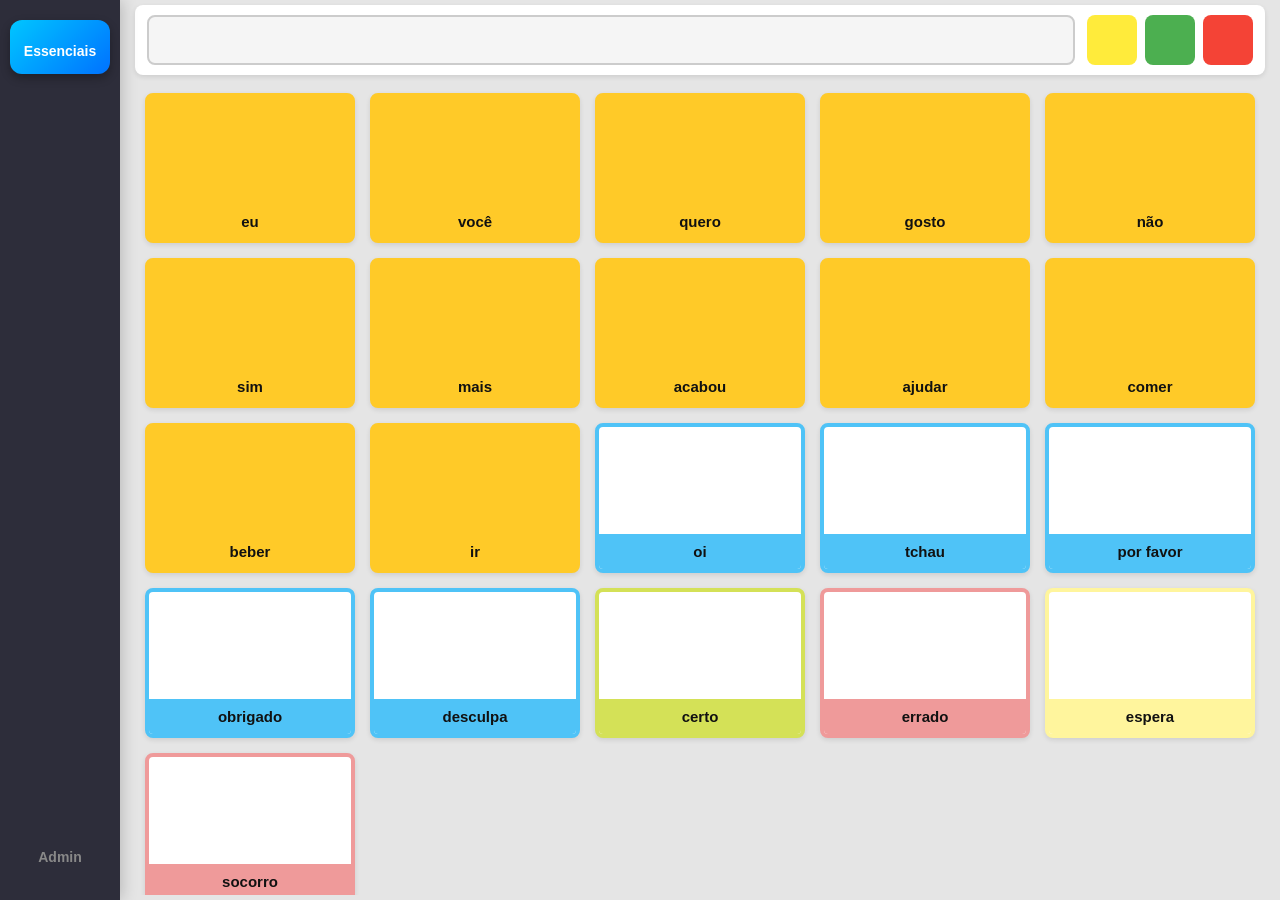
==== commit e90abc64: "perf(abertura): dados carregados uma vez só e menos arquivos na abertura - Fomes e Forças, Tópicos, " ====
--- a/app.html
+++ b/app.html
@@ -11,7 +11,7 @@
     <meta name="theme-color" content="#e0e0e0">
     <link rel="stylesheet" href="vendor/fonts/outfit.css">
     <link rel="stylesheet" href="vendor/fontawesome/css/all.min.css">
-    <link rel="stylesheet" href="style.css">
+    <link rel="stylesheet" href="style.css?v=64">
 </head>
 
 <body>
@@ -501,6 +501,7 @@
                                 <div class="dictation-feedback" id="dictation-feedback" style="display:none;"></div>
                                 <div class="mirror-controls">
                                     <button type="button" class="mirror-btn dictation-btn-check" id="btn-dictation-check" disabled><i class="fas fa-check" aria-hidden="true"></i> Conferir</button>
+                                    <button type="button" class="mirror-btn mirror-btn-soft" id="btn-dictation-retry" style="display:none;"><i class="fas fa-rotate-left" aria-hidden="true"></i> Tentar de novo</button>
                                     <button type="button" class="mirror-btn dictation-btn-check" id="btn-dictation-next" style="display:none;"><span>Próxima frase</span> <i class="fas fa-arrow-right" aria-hidden="true"></i></button>
                                 </div>
                             </div>
@@ -510,6 +511,36 @@
                                 <p id="dictation-summary-text"></p>
                                 <div class="mirror-controls">
                                     <button type="button" class="mirror-btn dictation-btn-check" id="btn-dictation-restart"><i class="fas fa-rotate-right" aria-hidden="true"></i> Fazer de novo</button>
+                                </div>
+                            </div>
+                        </div>
+
+                        <!-- Escolha a Resposta: pergunta + alternativas; a pessoa toca na certa. Cada resposta vai pra activity_results (aba Evolução). -->
+                        <div id="game-choice-container" class="dictation-game" style="display:none;">
+                            <div class="memory-header dictation-header">
+                                <strong class="dictation-deck-title" id="choice-deck-title">Escolha a Resposta</strong>
+                                <span class="mirror-progress" id="choice-progress">0 / 0</span>
+                            </div>
+                            <div class="dictation-body" id="choice-play">
+                                <div class="dictation-phrase-row">
+                                    <h2 class="dictation-phrase choice-question" id="choice-question"></h2>
+                                    <button type="button" class="presentation-audio-btn" id="btn-choice-listen" aria-label="Ouvir a pergunta"><i class="fas fa-volume-up" aria-hidden="true"></i></button>
+                                </div>
+                                <p class="dictation-hint" id="choice-hint"></p>
+                                <div class="choice-options" id="choice-options" role="group" aria-labelledby="choice-question"></div>
+                                <div class="dictation-feedback" id="choice-feedback" style="display:none;"></div>
+                                <div class="mirror-controls">
+                                    <button type="button" class="mirror-btn dictation-btn-check" id="btn-choice-check" style="display:none;" disabled><i class="fas fa-check" aria-hidden="true"></i> Conferir</button>
+                                    <button type="button" class="mirror-btn mirror-btn-soft" id="btn-choice-retry" style="display:none;"><i class="fas fa-rotate-left" aria-hidden="true"></i> Tentar de novo</button>
+                                    <button type="button" class="mirror-btn dictation-btn-check" id="btn-choice-next" style="display:none;"><span>Próxima pergunta</span> <i class="fas fa-arrow-right" aria-hidden="true"></i></button>
+                                </div>
+                            </div>
+                            <div class="dictation-body dictation-summary" id="choice-summary" style="display:none;">
+                                <i class="fas fa-flag-checkered dictation-summary-icon" aria-hidden="true"></i>
+                                <h2>Terminou!</h2>
+                                <p id="choice-summary-text"></p>
+                                <div class="mirror-controls">
+                                    <button type="button" class="mirror-btn dictation-btn-check" id="btn-choice-restart"><i class="fas fa-rotate-right" aria-hidden="true"></i> Fazer de novo</button>
                                 </div>
                             </div>
                         </div>
@@ -1143,13 +1174,14 @@
                             <div class="admin-analytics-hero">
                                 <div>
                                     <div class="admin-panel-kicker"><i class="fas fa-chart-line" aria-hidden="true"></i> Evolução nos exercícios</div>
-                                    <h3>Monte a Frase e Ditado de cada paciente, sessão a sessão.</h3>
+                                    <h3>Monte a Frase, Ditado e Escolha a Resposta de cada paciente, sessão a sessão.</h3>
                                     <p>Escolha um paciente para ver como ele vem se saindo.</p>
                                 </div>
                                 <div class="admin-analytics-actions">
                                     <select id="admin-evolution-activity" class="admin-analytics-select" aria-label="Escolher atividade">
                                         <option value="monte-frase">Monte a Frase</option>
                                         <option value="dictation">Ditado</option>
+                                        <option value="choice">Escolha a Resposta</option>
                                     </select>
                                     <select id="admin-evolution-patient" class="admin-analytics-select" aria-label="Escolher paciente">
                                         <option value="">Escolha um paciente</option>
@@ -1429,13 +1461,14 @@
                             <div class="admin-analytics-hero">
                                 <div>
                                     <div class="admin-panel-kicker"><i class="fas fa-chart-line" aria-hidden="true"></i> Evolução nos exercícios</div>
-                                    <h3>Monte a Frase e Ditado de cada paciente, sessão a sessão.</h3>
+                                    <h3>Monte a Frase, Ditado e Escolha a Resposta de cada paciente, sessão a sessão.</h3>
                                     <p>Escolha um dos seus pacientes para ver como ele vem se saindo.</p>
                                 </div>
                                 <div class="admin-analytics-actions">
                                     <select id="doctor-evolution-activity" class="admin-analytics-select" aria-label="Escolher atividade">
                                         <option value="monte-frase">Monte a Frase</option>
                                         <option value="dictation">Ditado</option>
+                                        <option value="choice">Escolha a Resposta</option>
                                     </select>
                                     <select id="doctor-evolution-patient" class="admin-analytics-select" aria-label="Escolher paciente">
                                         <option value="">Escolha um paciente</option>
@@ -1789,6 +1822,11 @@
                     <i class="fas fa-pen-to-square" aria-hidden="true"></i>
                     <strong>Ditado</strong>
                     <span>Atividade de avaliação: a pessoa vê e ouve a frase e escreve. As respostas ficam na Evolução.</span>
+                </button>
+                <button type="button" class="exercise-type-option choice" id="btn-create-choice-exercise">
+                    <i class="fas fa-list-check" aria-hidden="true"></i>
+                    <strong>Escolha a Resposta</strong>
+                    <span>Uma pergunta e alternativas; a pessoa toca na certa. As respostas ficam na Evolução.</span>
                 </button>
                 <button type="button" class="exercise-type-option audio-real" id="btn-create-audio-exercise">
                     <i class="fas fa-microphone" aria-hidden="true"></i>
@@ -2139,6 +2177,72 @@
         </div>
     </div>
 
+    <!-- Escolha a Resposta: cada pergunta tem de 2 a 4 alternativas, marcando a(s) certa(s). -->
+    <div class="modal-overlay" id="choice-exercise-modal" role="dialog" aria-modal="true" aria-labelledby="choice-exercise-modal-title">
+        <div class="modal-content" style="max-height: 90vh; overflow-y: auto;">
+            <div class="modal-header">
+                <h2 id="choice-exercise-modal-title">Novo Exercício (Escolha a Resposta)</h2>
+                <button class="close-modal-btn" id="btn-close-choice-exercise" aria-label="Fechar"><i class="fas fa-times" aria-hidden="true"></i></button>
+            </div>
+            <form id="choice-exercise-form">
+                <div class="form-group">
+                    <label for="choice-exercise-title">Nome do Exercício (Ex: Onde encontramos?)</label>
+                    <input type="text" id="choice-exercise-title" required placeholder="Ex: Quantos">
+                </div>
+                <div class="form-group">
+                    <label for="choice-exercise-color-custom">Cor do Card</label>
+                    <div class="card-color-picker" id="choice-exercise-color-picker">
+                        <span class="card-color-custom-wrap"><input type="color" id="choice-exercise-color-custom" class="card-color-custom" title="Outra cor" value="#FFFFFF"></span><button type="button" class="card-color-save-btn" id="choice-exercise-color-save" title="Salvar esta cor para usar em outros cards" aria-label="Salvar cor customizada"><i class="fas fa-bookmark" aria-hidden="true"></i></button>
+                    </div>
+                    <input type="hidden" id="choice-exercise-color" value="pink">
+                </div>
+
+                <div style="display: flex; gap: 10px; margin-bottom: 15px;">
+                    <div class="form-group" style="flex: 1; margin-bottom: 0;">
+                        <label for="choice-text-size">Tamanho da Pergunta (px)</label>
+                        <input type="number" id="choice-text-size" value="44" min="20" max="200"
+                            style="width: 100%; height: 40px; box-sizing: border-box; padding: 0 10px; border: 1px solid #ddd; border-radius: 8px;">
+                    </div>
+                    <div class="form-group" style="flex: 1; margin-bottom: 0;">
+                        <label for="choice-text-color">Cor do Texto</label>
+                        <input type="color" id="choice-text-color" value="#1f1f1f"
+                            style="width: 100%; height: 40px; cursor: pointer; border: 1px solid #ddd; border-radius: 8px;">
+                    </div>
+                </div>
+                <div class="form-group">
+                    <label for="choice-font">Fonte</label>
+                    <select id="choice-font" style="width: 100%; height: 40px; border: 1px solid #ddd; border-radius: 8px; padding: 0 10px; background: white; cursor: pointer;">
+                        <option value="'Outfit', sans-serif">Padrão (Outfit)</option>
+                        <option value="'Comic Sans MS', 'Comic Sans', cursive">Arredondada (Comic Sans)</option>
+                        <option value="Georgia, 'Times New Roman', serif">Serifada (Georgia)</option>
+                        <option value="'Courier New', monospace">Monoespaçada (Courier)</option>
+                    </select>
+                </div>
+
+                <div class="form-group" id="choice-exercise-target-company-group" style="display:none;">
+                    <label for="choice-exercise-target-company">Enviar para empresa (opcional)</label>
+                    <select id="choice-exercise-target-company" style="width: 100%; height: 40px; border: 1px solid #ddd; border-radius: 8px; padding: 0 10px; background: white; cursor: pointer;">
+                        <option value="">Nenhuma (global, todo mundo vê)</option>
+                    </select>
+                </div>
+
+                <p class="media-hint">Em cada pergunta, marque a alternativa certa. Se marcar duas, a pessoa precisa escolher as duas.</p>
+                <div id="choice-items-container"></div>
+
+                <button type="button" class="btn-secondary" id="btn-add-choice-item"
+                    style="margin-bottom: 20px; width: 100%;">
+                    <i class="fas fa-plus" aria-hidden="true"></i> Adicionar outra pergunta a este exercício
+                </button>
+
+                <div class="modal-footer">
+                    <button type="button" class="btn-secondary" id="btn-cancel-choice-exercise">Cancelar</button>
+                    <button type="submit" class="btn-primary"
+                        style="background: linear-gradient(135deg, #a18cd1 0%, #fbc2eb 100%);">Salvar Exercício</button>
+                </div>
+            </form>
+        </div>
+    </div>
+
     <!-- Exercício de Leitura de Texto: só título + um parágrafo. Tocar o texto usa
          o mesmo TTS do resto do app (botão de som), sem destaque palavra-a-palavra. -->
     <div class="modal-overlay" id="reading-text-exercise-modal" role="dialog" aria-modal="true" aria-labelledby="reading-text-exercise-modal-title">
@@ -2691,6 +2795,12 @@
                         <span class="card-color-custom-wrap"><input type="color" id="monte-frase-color-custom" class="card-color-custom" title="Outra cor" value="#FFFFFF"></span><button type="button" class="card-color-save-btn" id="monte-frase-color-save" title="Salvar esta cor para usar em outros cards" aria-label="Salvar cor customizada"><i class="fas fa-bookmark" aria-hidden="true"></i></button>
                     </div>
                     <input type="hidden" id="monte-frase-color" value="blue">
+                </div>
+                <div class="form-group">
+                    <label style="display: flex; align-items: center; gap: 8px; font-size: 14px; font-weight: bold; cursor: pointer; color: #333;">
+                        <input type="checkbox" id="monte-frase-shuffle" style="width: 18px; height: 18px; cursor: pointer;"> Embaralhar a ordem das frases
+                    </label>
+                    <span style="display:block;font-size:12px;color:#999;margin-top:4px;">Sem marcar, as frases aparecem sempre na ordem do cadastro. As palavras de cada frase são embaralhadas de qualquer jeito.</span>
                 </div>
                 <p class="media-hint" id="new-monte-frase-hint">Depois de criar, você já cadastra as frases deste conjunto.</p>
                 <div id="new-monte-frase-error" class="admin-feedback error" style="display:none;"></div>
@@ -2847,12 +2957,9 @@
         }
     </style>
 
-    <link rel="stylesheet" href="style.css?v=61">
-    <script src="https://cdn.jsdelivr.net/npm/chart.js"></script>
     <script src="https://cdn.jsdelivr.net/npm/canvas-confetti@1.5.1/dist/confetti.browser.min.js"></script>
-    <script src="https://cdn.jsdelivr.net/npm/@supabase/supabase-js@2"></script>
-    <link rel="stylesheet" href="https://cdnjs.cloudflare.com/ajax/libs/font-awesome/6.4.0/css/all.min.css">
-    <script defer src="app.js?v=131"></script>
+    <script src="https://cdn.jsdelivr.net/npm/@supabase/supabase-js@2.118.0"></script>
+    <script defer src="app.js?v=137"></script>
 </body>
 
 
--- a/style.css
+++ b/style.css
@@ -18,9 +18,16 @@
 
 * { box-sizing: border-box; margin: 0; padding: 0; }
 
+/* A tela inteira nunca rola: só os painéis internos. No Android o navegador
+   rola a página para mostrar o campo quando o teclado abre (ou num
+   scrollIntoView) e às vezes não desfaz ao fechar — a barra de baixo ficava
+   escondida fora da tela. */
+html { height: 100%; overflow: hidden; overscroll-behavior: none; }
+
 body {
     font-family: 'Outfit', sans-serif; background-color: var(--bg-color);
-    color: var(--text-main); height: 100vh; height: 100dvh; overflow: hidden;
+    color: var(--text-main); height: 100vh; height: 100dvh; height: var(--app-height, 100dvh); overflow: hidden;
+    overscroll-behavior: none;
     user-select: none;
 }
 
@@ -47,7 +54,7 @@
     outline-offset: 2px;
 }
 
-.app-layout { display: flex; height: 100vh; height: 100dvh; width: 100vw; }
+.app-layout { display: flex; height: 100vh; height: 100dvh; height: var(--app-height, 100dvh); width: 100vw; }
 
 /* Modo imersivo: leitor de livros pede (via postMessage) para esconder o chrome do app
    e ocupar a tela toda — necessário no iOS Safari, que não suporta Fullscreen API para
@@ -429,6 +436,8 @@
 .exercise-type-option.mirror i { color: #e53935; }
 .exercise-type-option.dictation { border-color: #fcd34d; }
 .exercise-type-option.dictation i { color: #d97706; }
+.exercise-type-option.choice { border-color: #86efac; }
+.exercise-type-option.choice i { color: #16a34a; }
 
 .reading-text-phrase-block { display: flex; gap: 10px; align-items: center; margin-bottom: 10px; }
 .reading-text-phrase-input { flex: 1; height: 40px; box-sizing: border-box; border: 1px solid #ddd; border-radius: 8px; padding: 0 12px; font-size: 15px; font-family: inherit; }
@@ -4818,6 +4827,8 @@
 .release-kind-tag { display: inline-block; margin-right: 8px; padding: 2px 8px; border-radius: 999px; background: #e3f2fd; color: #0d47a1; font-size: 0.75rem; font-weight: 600; vertical-align: middle; }
 .evolution-deck-filter { align-self: flex-start; margin-bottom: 1rem; padding: 8px 12px; border: 1px solid #d5d9de; border-radius: 8px; background: #fff; font: inherit; color: #1f2933; cursor: pointer; }
 .evolution-summary { display: grid; grid-template-columns: repeat(4, minmax(0, 1fr)); gap: 10px; margin-bottom: 1rem; }
+/* Ditado tem mais números: 3 linhas de 3 em vez de 4 + 4 + 1. */
+.evolution-summary-dictation { grid-template-columns: repeat(3, minmax(0, 1fr)); }
 .evolution-summary div { background: #f4f6f8; border-radius: 8px; padding: 10px 12px; display: flex; flex-direction: column; gap: 2px; }
 .evolution-summary strong { font-size: 1.35rem; color: #1f2933; }
 .evolution-summary span { font-size: 0.85rem; color: #52514e; }
@@ -5009,6 +5020,31 @@
     .dictation-phrase-row { gap: 12px; }
 }
 
+/* Escolha a Resposta: usa o layout do Ditado; as alternativas são botões grandes. */
+.choice-question { letter-spacing: -0.5px; }
+.choice-options { display: grid; grid-template-columns: repeat(auto-fit, minmax(200px, 1fr)); gap: 14px; }
+.choice-option {
+    min-height: 84px; padding: 14px 18px; border: 3px solid #d5d9de; border-radius: 16px; background: #fff;
+    font-family: inherit; font-size: clamp(1.3rem, 2.8vw, 2rem); font-weight: 700; color: #1f1f1f;
+    cursor: pointer; transition: border-color 0.15s, background-color 0.15s; overflow-wrap: anywhere;
+}
+.choice-option:hover:not(:disabled) { border-color: #0078ff; }
+.choice-option:disabled { cursor: default; color: #1f1f1f; }
+.choice-option.is-selected { border-color: #0078ff; background: #e8f2ff; }
+.choice-option.is-ok { border-color: #16a34a; background: #dcfce7; color: #166534; }
+.choice-option.is-wrong { border-color: #dc2626; background: #fee2e2; color: #b91c1c; }
+@media (max-width: 768px) {
+    .choice-options { grid-template-columns: 1fr; gap: 10px; }
+    .choice-option { min-height: 64px; }
+}
+
+/* Cadastro do Escolha a Resposta: uma linha por alternativa, com "Certa". */
+.choice-option-list { display: flex; flex-direction: column; gap: 8px; }
+.choice-option-row { display: flex; align-items: center; gap: 10px; }
+.choice-option-row .choice-option-correct { display: flex; align-items: center; gap: 6px; margin: 0; color: #15803d; cursor: pointer; flex-shrink: 0; }
+.choice-option-row .choice-option-check { width: 20px; height: 20px; padding: 0; accent-color: #16a34a; cursor: pointer; }
+.choice-option-row .choice-option-text { flex: 1; min-width: 0; height: 40px; box-sizing: border-box; padding: 0 10px; border: 1px solid #ddd; border-radius: 8px; }
+
 /* Aba "Voz do app" (admin): lista compacta em duas colunas (Femininas / Masculinas) */
 .tts-voice-grid { display: grid; grid-template-columns: repeat(2, minmax(0, 1fr)); gap: 16px; align-items: start; }
 .tts-voice-column h3 { margin: 0 0 8px; font-size: 1rem; color: #1f2933; }
